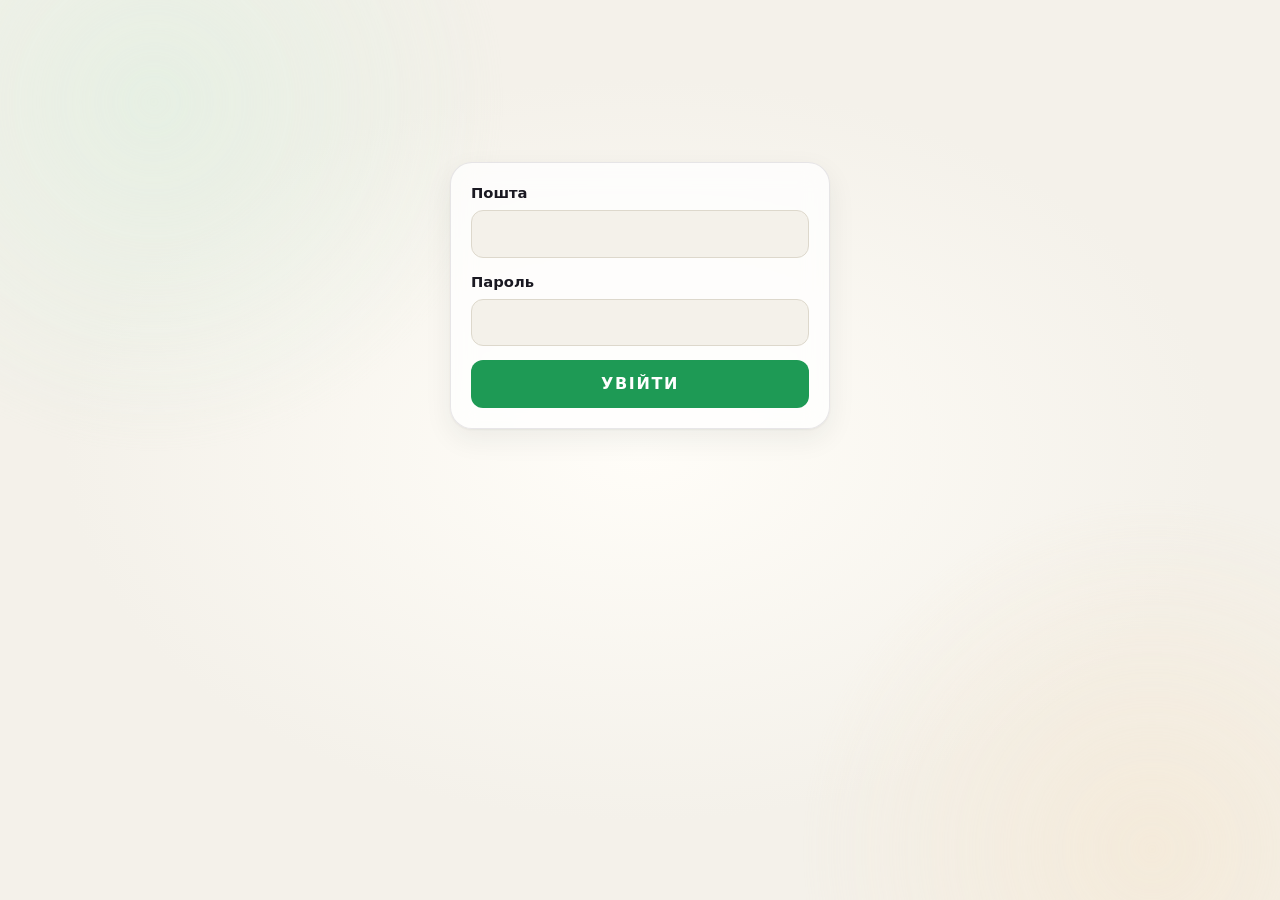
==== index.html @ 9c47c841 "Phone: tap equivalents of hover effects, scroll-in reveal for cards, star parallax on scroll, solid " ====
<!doctype html>
<html lang="uk">
<head>
<meta charset="utf-8">
<meta name="viewport" content="width=device-width, initial-scale=1, maximum-scale=1, user-scalable=no, viewport-fit=cover">
<title>dydossa life</title>
<meta name="theme-color" content="#3E7B58">
<meta name="apple-mobile-web-app-capable" content="yes">
<meta name="mobile-web-app-capable" content="yes">
<meta name="apple-mobile-web-app-title" content="dydossa life">
<meta name="apple-mobile-web-app-status-bar-style" content="black-translucent">
<link rel="manifest" href="manifest.webmanifest">
<link rel="apple-touch-icon" href="icons/apple-touch-icon.png">
<link rel="icon" type="image/png" href="icons/icon-192.png">
<link rel="preconnect" href="https://fonts.googleapis.com">
<link rel="preconnect" href="https://fonts.gstatic.com" crossorigin>
<link rel="preconnect" href="https://rheqsojhzktzkxilukhv.supabase.co" crossorigin>
<link rel="stylesheet" href="https://fonts.googleapis.com/css2?family=Bricolage+Grotesque:opsz,wght@12..96,500;12..96,700&family=Figtree:wght@400;500;600&display=swap">
<link rel="stylesheet" href="styles.css?v=53">
</head>
<body>
<div class="bg" id="bg" aria-hidden="true"><div class="bg-glow g1"></div><div class="bg-glow g2"></div><div class="bg-stars" id="bg-stars"></div><span class="shoot"></span></div>

<!-- Sign-in screen -->
<div class="wrap auth" id="auth" hidden>
  <div class="brand">
    <svg viewBox="0 0 32 32" fill="none" stroke="currentColor" stroke-width="2" stroke-linecap="round" stroke-linejoin="round" aria-hidden="true"><path d="M16 29V15"/><path d="M16 17c-7 0-11-4-11-11 7 0 11 4 11 11z"/><path d="M16 21c0-5 3-9 10-9 0 6-3 9-10 9z"/></svg>
    <h1>dydossa <span>life</span></h1>
  </div>
  <form class="auth-card" id="login-form">
    <div class="field">
      <label for="l-email">Пошта</label>
      <input type="email" id="l-email" autocomplete="username" inputmode="email" autocapitalize="off" required>
    </div>
    <div class="field">
      <label for="l-pass">Пароль</label>
      <input type="password" id="l-pass" autocomplete="current-password" required>
    </div>
    <p class="auth-err" id="login-err" role="alert" hidden></p>
    <button type="submit" class="primary" id="login-btn">Увійти</button>
  </form>
</div>

<!-- The app -->
<div class="wrap" id="app" hidden>
  <header class="top">
    <button type="button" class="brand" data-action="home" aria-label="На головну">
      <svg viewBox="0 0 32 32" fill="none" stroke="currentColor" stroke-width="2" stroke-linecap="round" stroke-linejoin="round" aria-hidden="true"><path d="M16 29V15"/><path d="M16 17c-7 0-11-4-11-11 7 0 11 4 11 11z"/><path d="M16 21c0-5 3-9 10-9 0 6-3 9-10 9z"/></svg>
      <h1>dydossa <span>life</span></h1>
    </button>
    <div class="top-actions">
      <button type="button" class="icon-btn" id="trash-btn" data-action="trash-open" aria-label="Корзина" aria-pressed="false">
        <svg viewBox="0 0 24 24" fill="none" stroke="currentColor" stroke-width="2" stroke-linecap="round" stroke-linejoin="round" aria-hidden="true"><path d="M4 7h16M10 11v6M14 11v6M6 7l1 13h10l1-13M9 7V4h6v3"/></svg>
        <span class="count" id="trash-count" hidden></span>
      </button>
      <button type="button" class="icon-btn" id="view-btn" data-action="home-view" hidden></button>
      <button type="button" class="icon-btn" id="theme-btn" aria-label="Перемкнути світлу і темну тему"></button>
    </div>
  </header>

  <!-- Home: a list of sections. Only "plants" exists so far. -->
  <section class="home" id="home">
    <div class="wheel-wrap" id="wheel"></div>
    <div class="hlist" id="hlist" hidden></div>
    <p class="wheel-name">dydossa life</p>
    <button type="button" class="home-edit" id="home-edit" data-action="home-edit" aria-pressed="false"></button>
  </section>

  <!-- Plants section -->
  <div class="section-screen" id="plants-screen" hidden>
    <header class="sec-hero" id="plants-hero">
      <span class="sec-hex" id="plants-hex" aria-hidden="true"></span>
      <div class="sec-text"><h2>Рослини</h2><p class="summary" id="summary"></p></div>
    </header>

    <div class="tabs" role="tablist" aria-label="Розділи">
      <button type="button" class="tab" role="tab" id="tab-plants" data-tab="plants" aria-selected="true">Рослини</button>
      <button type="button" class="tab" role="tab" id="tab-diary" data-tab="diary" aria-selected="false">Щоденник</button>
    </div>

    <main id="view"><div class="loading">Завантаження…</div></main>
  </div>

  <!-- Dreams section -->
  <div class="section-screen" id="dreams-screen" hidden>
    <header class="sec-hero s-dreams" id="dreams-hero">
      <span class="sec-hex" id="dreams-hex" aria-hidden="true"></span>
      <div class="sec-text"><h2>Мрії</h2><p class="summary" id="dreams-summary"></p></div>
    </header>
    <main id="dreams-view"></main>
  </div>
</div>

<div class="overlay" id="overlay" hidden>
  <div class="sheet" role="dialog" aria-modal="true" aria-labelledby="sheet-title">
    <div class="sheet-head">
      <span class="sheet-icon" id="sheet-icon" aria-hidden="true"></span>
      <h2 id="sheet-title"></h2>
      <button type="button" class="ico" data-action="close" aria-label="Закрити"><svg viewBox="0 0 24 24" fill="none" stroke="currentColor" stroke-width="2" stroke-linecap="round" aria-hidden="true"><path d="M6 6l12 12M18 6L6 18"/></svg></button>
    </div>

    <form id="water-form" hidden>
      <div class="field">
        <label for="w-date">Дата поливу</label>
        <input type="date" id="w-date" required>
        <div class="day-chips" id="w-days">
          <button type="button" class="chip" data-action="w-day" data-d="0">Сьогодні</button>
          <button type="button" class="chip" data-action="w-day" data-d="1">Вчора</button>
          <button type="button" class="chip" data-action="w-day" data-d="2">2 дні тому</button>
        </div>
      </div>
      <div class="field">
        <span class="lbl">Фото</span>
        <div class="photo-pick">
          <button type="button" class="secondary desk-only" data-action="pick-lib"><svg viewBox="0 0 24 24" fill="none" stroke="currentColor" stroke-width="2" stroke-linecap="round" stroke-linejoin="round" aria-hidden="true"><path d="M20.5 11.5l-8.2 8.2a5 5 0 0 1-7.1-7.1l8.5-8.5a3.3 3.3 0 0 1 4.7 4.7l-8.5 8.5a1.7 1.7 0 0 1-2.4-2.4l7.8-7.8"/></svg>Вибрати файл</button>
          <button type="button" class="secondary touch-only" data-action="pick-cam"><svg viewBox="0 0 24 24" fill="none" stroke="currentColor" stroke-width="2" stroke-linecap="round" stroke-linejoin="round" aria-hidden="true"><path d="M4 8h3l2-3h6l2 3h3v11H4z"/><circle cx="12" cy="13" r="3.5"/></svg>Зробити фото</button>
          <button type="button" class="secondary touch-only" data-action="pick-lib"><svg viewBox="0 0 24 24" fill="none" stroke="currentColor" stroke-width="2" stroke-linecap="round" stroke-linejoin="round" aria-hidden="true"><rect x="3" y="4" width="18" height="16" rx="2"/><circle cx="9" cy="10" r="1.8"/><path d="M21 16l-5-5-8 9"/></svg>З галереї</button>
          <input type="file" id="w-cam" accept="image/*" capture="environment" hidden>
          <input type="file" id="w-lib" accept="image/*" hidden>
        </div>
        <img class="preview" id="w-preview" alt="Попередній перегляд фото" hidden>
        <button type="button" class="link-btn" id="w-clear" data-action="photo-clear" style="align-self:flex-start" hidden>Прибрати фото</button>
      </div>
      <div class="actions">
        <button type="submit" class="primary" id="w-submit">Записати полив</button>
      </div>
    </form>

    <form id="plant-form" hidden>
      <div class="field">
        <label for="p-name">Назва</label>
        <input type="text" id="p-name" maxlength="60" required autocomplete="off">
      </div>
      <div class="field">
        <label for="p-interval">Поливати раз на скільки днів</label>
        <div class="stepper">
          <button type="button" class="step-btn" data-action="int-step" data-d="-1" aria-label="Менше">−</button>
          <input type="number" id="p-interval" min="1" max="365" inputmode="numeric" required>
          <button type="button" class="step-btn" data-action="int-step" data-d="1" aria-label="Більше">+</button>
        </div>
      </div>
      <div class="actions">
        <button type="submit" class="primary" id="p-submit">Зберегти</button>
        <button type="button" class="danger" id="p-delete" data-action="delete-plant" hidden>Видалити рослину</button>
      </div>
    </form>

    <div id="gallery" hidden></div>

    <form id="dream-form" hidden>
      <div class="field">
        <label for="d-title">Назва мрії</label>
        <input type="text" id="d-title" maxlength="80" required autocomplete="off" placeholder="Наприклад: поїхати в Японію">
      </div>
      <div class="field">
        <span class="lbl">Фото</span>
        <div class="photo-pick">
          <button type="button" class="secondary desk-only" data-action="d-pick-lib"><svg viewBox="0 0 24 24" fill="none" stroke="currentColor" stroke-width="2" stroke-linecap="round" stroke-linejoin="round" aria-hidden="true"><path d="M20.5 11.5l-8.2 8.2a5 5 0 0 1-7.1-7.1l8.5-8.5a3.3 3.3 0 0 1 4.7 4.7l-8.5 8.5a1.7 1.7 0 0 1-2.4-2.4l7.8-7.8"/></svg>Вибрати файл</button>
          <button type="button" class="secondary touch-only" data-action="d-pick-cam"><svg viewBox="0 0 24 24" fill="none" stroke="currentColor" stroke-width="2" stroke-linecap="round" stroke-linejoin="round" aria-hidden="true"><path d="M4 8h3l2-3h6l2 3h3v11H4z"/><circle cx="12" cy="13" r="3.5"/></svg>Зробити фото</button>
          <button type="button" class="secondary touch-only" data-action="d-pick-lib"><svg viewBox="0 0 24 24" fill="none" stroke="currentColor" stroke-width="2" stroke-linecap="round" stroke-linejoin="round" aria-hidden="true"><rect x="3" y="4" width="18" height="16" rx="2"/><circle cx="9" cy="10" r="1.8"/><path d="M21 16l-5-5-8 9"/></svg>З галереї</button>
          <input type="file" id="d-cam" accept="image/*" capture="environment" hidden>
          <input type="file" id="d-lib" accept="image/*" hidden>
        </div>
        <img class="preview" id="d-preview" alt="Попередній перегляд фото" hidden>
        <button type="button" class="link-btn" id="d-clear" data-action="d-photo-clear" style="align-self:flex-start" hidden>Прибрати фото</button>
      </div>
      <div class="field">
        <label for="d-why">Чому я цього хочу <span class="opt">(необов’язково)</span></label>
        <textarea id="d-why" maxlength="2000" rows="3" placeholder="Що це змінить, як я себе відчуватиму"></textarea>
      </div>
      <div class="actions">
        <button type="submit" class="primary" id="d-submit">Зберегти</button>
      </div>
    </form>

    <div id="step-sheet" hidden></div>

    <input type="file" id="m-files" multiple hidden>
  </div>
</div>

<div class="toast" id="toast" role="status" aria-live="polite" hidden></div>

<script src="vendor/supabase.js"></script>
<script src="config.js"></script>
<script src="app.js?v=53"></script>
</body>
</html>
---- styles.css ----
/* page resets (the prototype got these from its host) */
html { color-scheme: light; }
:root { padding-top: env(safe-area-inset-top, 0px); padding-bottom: env(safe-area-inset-bottom, 0px); }
body { margin: 0; }
img { max-width: 100%; }
[hidden] { display: none !important; }
/* Layout: one narrow column, phone first. Header with wordmark and theme toggle,
   a summary line, two tabs (plants, diary). Plants: cards in an auto-fit grid, tap a
   card to open its photo gallery. Diary: statistics (plant chips, period, timeline chart,
   table) above the list of entries. */
:root {
  --bg: #EDF2EE;
  --surface: #F9FBF9;
  --surface-2: #E1EAE3;
  --ink: #1E2B24;
  --muted: #566759;
  --line: #D0DCD3;
  --axis: #B5C5BA;
  --accent: #3E7B58;
  --accent-ink: #FFFFFF;
  --accent-soft: #D3E7DA;
  --accent-strong: #2B5E42;
  --warn: #9A430F;
  --warn-soft: #F6E0D1;
  --shadow: 0 1px 2px rgba(30, 43, 36, .06), 0 10px 28px rgba(30, 43, 36, .07);
  --overlay: rgba(24, 36, 29, .45);
  /* categorical series colors for plants, fixed order */
  --s1: #2a78d6; --s2: #eb6834; --s3: #1baf7a; --s4: #eda100;
  --s5: #e87ba4; --s6: #008300; --s7: #6250d6; --s8: #e34948;
  --font-display: 'Bricolage Grotesque', 'Segoe UI', system-ui, sans-serif;
  --font-body: 'Figtree', 'Segoe UI', system-ui, sans-serif;
}
@media (prefers-color-scheme: dark) {
  :root:not([data-theme="light"]) {
    --bg: #101713;
    --surface: #18221C;
    --surface-2: #213028;
    --ink: #E4EDE7;
    --muted: #9CB0A3;
    --line: #2B3B31;
    --axis: #3C5043;
    --accent: #7DC79B;
    --accent-ink: #0E1A13;
    --accent-soft: #223A2C;
    --accent-strong: #A0E0B8;
    --warn: #F2A97C;
    --warn-soft: #3B2718;
    --shadow: 0 1px 2px rgba(0, 0, 0, .3), 0 10px 28px rgba(0, 0, 0, .35);
    --overlay: rgba(0, 0, 0, .6);
    --s1: #3987e5; --s2: #d95926; --s3: #199e70; --s4: #c98500;
    --s5: #d55181; --s6: #008300; --s7: #9085e9; --s8: #e66767;
    color-scheme: dark;
  }
}
:root[data-theme="dark"] {
  --bg: #101713;
  --surface: #18221C;
  --surface-2: #213028;
  --ink: #E4EDE7;
  --muted: #9CB0A3;
  --line: #2B3B31;
  --axis: #3C5043;
  --accent: #7DC79B;
  --accent-ink: #0E1A13;
  --accent-soft: #223A2C;
  --accent-strong: #A0E0B8;
  --warn: #F2A97C;
  --warn-soft: #3B2718;
  --shadow: 0 1px 2px rgba(0, 0, 0, .3), 0 10px 28px rgba(0, 0, 0, .35);
  --overlay: rgba(0, 0, 0, .6);
  --s1: #3987e5; --s2: #d95926; --s3: #199e70; --s4: #c98500;
  --s5: #d55181; --s6: #008300; --s7: #9085e9; --s8: #e66767;
  color-scheme: dark;
}

* { box-sizing: border-box; }
body {
  background: var(--bg);
  color: var(--ink);
  font-family: var(--font-body);
  font-size: 16px;
  line-height: 1.45;
  padding-block: 20px 40px;
  padding-left: max(16px, env(safe-area-inset-left, 0px));
  padding-right: max(16px, env(safe-area-inset-right, 0px));
}
.wrap { max-width: 720px; margin: 0 auto; display: flex; flex-direction: column; gap: 22px; }
button, input, textarea { font: inherit; color: inherit; }
button { cursor: pointer; }
:focus-visible { outline: 3px solid var(--accent); outline-offset: 2px; }

/* header */
.top { display: flex; align-items: center; justify-content: space-between; gap: 12px; }
.brand { display: flex; align-items: center; gap: 10px; min-width: 0; }
.brand svg { width: 30px; height: 30px; color: var(--accent); flex: none; }
.brand h1 {
  font-family: var(--font-display);
  font-weight: 700;
  font-size: 1.7rem;
  letter-spacing: -0.02em;
  margin: 0;
  line-height: 1;
}
.brand h1 span { color: var(--accent); }
.icon-btn {
  width: 44px; height: 44px; border-radius: 50%;
  border: 1px solid var(--line); background: var(--surface);
  display: grid; place-items: center; flex: none;
}
.icon-btn svg { width: 20px; height: 20px; }
.icon-btn { position: relative; }
.icon-btn[aria-pressed="true"] { background: var(--surface-2); border-color: var(--muted); }
.top-actions { display: flex; gap: 8px; flex: none; }
.count { position: absolute; top: -4px; right: -4px; min-width: 20px; height: 20px; padding: 0 5px; border-radius: 999px; background: var(--warn); color: var(--surface); font-size: .75rem; font-weight: 700; display: grid; place-items: center; }

.summary { margin: 0; color: var(--muted); }
.summary strong { color: var(--ink); font-weight: 600; }
.summary .alert { color: var(--warn); font-weight: 600; }

/* tabs and segmented controls */
.tabs, .seg { display: flex; gap: 4px; padding: 4px; background: var(--surface-2); border-radius: 14px; align-self: flex-start; max-width: 100%; }
.tab, .seg-btn { border: 0; background: transparent; padding: 9px 18px; border-radius: 10px; color: var(--muted); font-weight: 500; min-height: 40px; }
.seg-btn { padding: 8px 12px; }
.tab[aria-selected="true"], .seg-btn[aria-pressed="true"] { background: var(--surface); color: var(--ink); box-shadow: 0 1px 3px rgba(0,0,0,.12); }

.section-head { display: flex; align-items: baseline; justify-content: space-between; gap: 12px; flex-wrap: wrap; }
.section-head h2 { font-family: var(--font-display); font-size: 1.25rem; margin: 0; font-weight: 700; letter-spacing: -0.01em; }
.stack { display: flex; flex-direction: column; gap: 14px; }

/* plant cards */
.grid { display: grid; grid-template-columns: repeat(auto-fit, minmax(min(100%, 280px), 1fr)); gap: 16px; }
.plant { background: var(--surface); border: 1px solid var(--line); border-radius: 18px; box-shadow: var(--shadow); overflow: hidden; display: flex; flex-direction: column; min-width: 0; }
.thumb { position: relative; display: grid; place-items: center; width: 100%; padding: 0; border: 0; aspect-ratio: 4 / 3; background: var(--accent-soft); color: var(--accent); overflow: hidden; }
/* The photo fills the box by absolute positioning: percentage heights inside a grid item are unreliable in iOS Safari. */
.thumb img { position: absolute; inset: 0; width: 100%; height: 100%; object-fit: cover; display: block; }
.thumb svg { width: 56px; height: 56px; }
.badge { position: absolute; right: 10px; bottom: 10px; background: var(--surface); color: var(--ink); border-radius: 999px; padding: 3px 10px; font-size: .82rem; font-weight: 600; box-shadow: 0 1px 3px rgba(0,0,0,.2); }
.plant-body { padding: 16px; display: flex; flex-direction: column; gap: 12px; min-width: 0; }
.plant-title { display: flex; align-items: flex-start; justify-content: space-between; gap: 8px; }
.plant-title h3 { font-family: var(--font-display); font-size: 1.3rem; margin: 0; letter-spacing: -0.01em; overflow-wrap: anywhere; }
.title-btn { border: 0; background: transparent; padding: 0; text-align: left; font: inherit; color: inherit; letter-spacing: inherit; }
.link-btn { border: 0; background: transparent; color: var(--muted); text-decoration: underline; text-underline-offset: 3px; padding: 6px 2px; min-height: 36px; flex: none; }
.meta { margin: 0; color: var(--muted); font-size: .92rem; }
.pill { display: inline-flex; align-self: flex-start; padding: 4px 12px; border-radius: 999px; font-weight: 600; font-size: .9rem; background: var(--accent-soft); color: var(--accent-strong); }
.pill.warn { background: var(--warn-soft); color: var(--warn); }
.bar { height: 8px; border-radius: 999px; background: var(--surface-2); overflow: hidden; }
.bar i { display: block; height: 100%; border-radius: inherit; background: var(--accent); }
.bar.warn i { background: var(--warn); }
.primary { border: 0; background: var(--accent); color: var(--accent-ink); font-weight: 600; border-radius: 12px; padding: 12px 18px; min-height: 48px; display: inline-flex; align-items: center; justify-content: center; gap: 8px; }
.primary svg { width: 20px; height: 20px; }
.secondary { border: 1px solid var(--line); background: var(--surface); border-radius: 12px; padding: 10px 16px; min-height: 44px; font-weight: 500; }
.secondary:disabled { opacity: .45; cursor: default; }
.danger { border: 1px solid var(--warn); background: transparent; color: var(--warn); border-radius: 12px; padding: 10px 16px; min-height: 44px; font-weight: 500; }

.add-card { border: 2px dashed var(--line); background: transparent; border-radius: 18px; min-height: 96px; color: var(--muted); font-weight: 500; }

/* statistics */
.filters { display: flex; flex-wrap: wrap; gap: 10px 14px; align-items: center; }
.chips { display: flex; flex-wrap: wrap; gap: 8px; }
.chip { display: inline-flex; align-items: center; gap: 8px; padding: 8px 14px; min-height: 40px; border-radius: 999px; border: 1px solid var(--line); background: var(--surface); color: var(--muted); font-weight: 500; }
.chip[aria-pressed="true"] { background: var(--surface-2); border-color: var(--muted); color: var(--ink); }
.swatch { display: inline-block; width: 10px; height: 10px; border-radius: 50%; flex: none; }
.chip[aria-pressed="false"] .swatch { background: transparent !important; border: 2px solid; }
.chart-card { background: var(--surface); border: 1px solid var(--line); border-radius: 18px; padding: 14px 14px 8px; }
.chart-cap { margin: 0 0 8px; color: var(--muted); font-size: .88rem; }
.chart { position: relative; min-width: 0; }
.chart svg { display: block; max-width: 100%; }
.chart svg text { font-family: var(--font-body); }
.chart .grid-l { stroke: var(--line); stroke-width: 1; }
.chart .axis-l { stroke: var(--axis); stroke-width: 1; }
.chart .tick { fill: var(--muted); font-size: 12px; }
.chart .lane-lbl { fill: var(--ink); font-size: 13px; font-weight: 600; }
.chart .gap-lbl { fill: var(--muted); font-size: 12px; }
.chart .none-lbl { fill: var(--muted); font-size: 12px; }
.chart .dot { stroke: var(--surface); stroke-width: 2; }
.chart .pt { outline: none; cursor: default; }
.chart .pt:focus-visible .hit { stroke: var(--accent); stroke-width: 2; }
.tip { position: absolute; pointer-events: none; background: var(--ink); color: var(--bg); padding: 8px 11px; border-radius: 10px; font-size: .85rem; line-height: 1.35; white-space: nowrap; transform: translate(-50%, calc(-100% - 12px)); z-index: 5; box-shadow: var(--shadow); }
.tip strong { display: block; font-weight: 600; font-size: .95rem; }
.tip .key { display: inline-block; width: 14px; height: 3px; border-radius: 2px; margin-right: 6px; vertical-align: middle; }
.tip .sub { opacity: .85; }
.tbl-wrap { overflow-x: auto; background: var(--surface); border: 1px solid var(--line); border-radius: 16px; }
table.stats { width: 100%; border-collapse: collapse; font-size: .92rem; }
table.stats th { text-align: left; color: var(--muted); font-weight: 500; padding: 10px 14px; border-bottom: 1px solid var(--line); white-space: nowrap; }
table.stats td { padding: 10px 14px; border-bottom: 1px solid var(--line); }
table.stats tr:last-child td { border-bottom: 0; }
table.stats td.num { font-variant-numeric: tabular-nums; white-space: nowrap; }
table.stats td .swatch { margin-right: 8px; }

/* diary list */
.log-list { list-style: none; margin: 0; padding: 0; display: flex; flex-direction: column; gap: 12px; }
.log { display: grid; grid-template-columns: 72px minmax(0, 1fr); gap: 14px; background: var(--surface); border: 1px solid var(--line); border-radius: 16px; padding: 12px; align-items: center; }
.log .lthumb { width: 72px; height: 72px; border-radius: 12px; background: var(--accent-soft); color: var(--accent); display: grid; place-items: center; overflow: hidden; }
.log .lthumb img { width: 100%; height: 100%; object-fit: cover; display: block; }
.log .lthumb svg { width: 28px; height: 28px; }
.log h3 { margin: 0; font-size: 1rem; font-weight: 600; overflow-wrap: anywhere; }
.log .when { color: var(--muted); font-size: .9rem; margin: 0; }
.log .row { display: flex; justify-content: space-between; align-items: center; gap: 8px; }

.trash-item { display: flex; justify-content: space-between; align-items: center; gap: 10px 14px; flex-wrap: wrap; background: var(--surface); border: 1px solid var(--line); border-radius: 16px; padding: 12px 14px; }
.trash-item strong { overflow-wrap: anywhere; }
.trash-thumb { width: 64px; height: 64px; border-radius: 12px; overflow: hidden; border: 0; padding: 0; background: var(--accent-soft); color: var(--accent); display: grid; place-items: center; flex: none; }
.trash-thumb img { width: 100%; height: 100%; object-fit: cover; display: block; }
.trash-thumb svg { width: 28px; height: 28px; }
.trash-text { flex: 1 1 160px; min-width: 0; }
.trash-actions { display: flex; gap: 8px; align-items: center; flex-wrap: wrap; }
.empty { border: 1px dashed var(--line); border-radius: 16px; padding: 24px 18px; color: var(--muted); text-align: center; }
.foot { color: var(--muted); font-size: .85rem; margin: 0; }

/* sheet */
.overlay { position: fixed; inset: 0; background: var(--overlay); display: flex; align-items: flex-end; justify-content: center; z-index: 20; }
.sheet { width: 100%; max-width: 520px; max-height: 92%; overflow-y: auto; background: var(--surface); border-radius: 22px 22px 0 0; padding: 18px max(16px, env(safe-area-inset-left, 0px)) calc(22px + env(safe-area-inset-bottom, 0px)); border: 1px solid var(--line); box-shadow: var(--shadow); }
@media (min-width: 640px) { .overlay { align-items: center; } .sheet { border-radius: 22px; } }
.sheet-head { display: flex; align-items: center; justify-content: space-between; gap: 12px; margin-bottom: 14px; }
.sheet-head h2 { font-family: var(--font-display); font-size: 1.3rem; margin: 0; overflow-wrap: anywhere; }
form { display: flex; flex-direction: column; gap: 14px; }
.field { display: flex; flex-direction: column; gap: 6px; }
.field label, .field .lbl { font-weight: 600; font-size: .92rem; }
.field input[type="text"], .field input[type="number"], .field input[type="date"] {
  border: 1px solid var(--line); background: var(--bg); border-radius: 12px; padding: 11px 12px; min-height: 46px; width: 100%;
}
.photo-pick { display: flex; gap: 10px; flex-wrap: wrap; }
.photo-pick .secondary { flex: 1 1 150px; display: inline-flex; align-items: center; justify-content: center; gap: 8px; }
.photo-pick .secondary svg { width: 20px; height: 20px; flex: none; }
/* Phone/tablet (touch) gets "take a photo" + "from gallery"; a computer gets one "choose a file" button. */
.photo-pick .desk-only { display: none; }
@media (hover: hover) and (pointer: fine) {
  .photo-pick .touch-only { display: none; }
  .photo-pick .desk-only { display: inline-flex; }
}
.preview { width: 100%; max-height: 220px; object-fit: cover; border-radius: 12px; }
.actions { display: flex; gap: 10px; flex-wrap: wrap; }
.actions .primary { flex: 1 1 140px; }

/* gallery */
.sheet.wide { max-width: 720px; }
.gal-grid { display: grid; grid-template-columns: repeat(2, minmax(0, 1fr)); gap: 6px; }
@media (min-width: 520px) { .gal-grid { grid-template-columns: repeat(3, minmax(0, 1fr)); } }
.gal-item { position: relative; border: 0; padding: 0; border-radius: 12px; overflow: hidden; aspect-ratio: 1; background: var(--accent-soft); display: block; min-width: 0; }
.gal-item img { position: absolute; inset: 0; width: 100%; height: 100%; object-fit: cover; display: block; }
.gal-date { position: absolute; left: 0; right: 0; bottom: 0; padding: 26px 10px 8px; background: linear-gradient(to top, rgba(0, 0, 0, .65), rgba(0, 0, 0, 0)); color: #fff; font-size: .85rem; font-weight: 600; text-align: left; text-shadow: 0 1px 2px rgba(0, 0, 0, .4); }
.gal-frame { position: relative; border-radius: 14px; overflow: hidden; background: var(--surface-2); }
.gal-big { width: 100%; max-height: 66vh; object-fit: contain; display: block; }
.gal-frame .gal-date { padding: 36px 14px 12px; font-size: 1rem; }
.gal-nav { display: flex; gap: 10px; align-items: center; justify-content: space-between; flex-wrap: wrap; margin-top: 12px; }
.gal-count { color: var(--muted); font-size: .92rem; }

.toast { position: fixed; left: 50%; transform: translateX(-50%); bottom: calc(18px + env(safe-area-inset-bottom, 0px)); background: var(--ink); color: var(--bg); padding: 11px 18px; border-radius: 999px; z-index: 30; max-width: calc(100% - 32px); text-align: center; font-weight: 500; }

@media (prefers-reduced-motion: no-preference) {
  .bar i { transition: width .4s ease; }
  .primary, .secondary, .tab, .seg-btn, .chip, .icon-btn { transition: background-color .15s ease, transform .1s ease; }
  .primary:active { transform: scale(.98); }
}

/* sign-in and extra controls */
.field input[type="email"], .field input[type="password"] {
  border: 1px solid var(--line); background: var(--bg); border-radius: 12px; padding: 11px 12px; min-height: 46px; width: 100%;
}
.auth { max-width: 380px; margin: 10vh auto 0; display: flex; flex-direction: column; gap: 22px; }
.auth-card { background: var(--surface); border: 1px solid var(--line); border-radius: 18px; box-shadow: var(--shadow); padding: 20px; }
.auth-err { margin: 0; color: var(--warn); font-weight: 500; }
.loading { color: var(--muted); text-align: center; padding: 40px 0; }
.primary:disabled { opacity: .6; cursor: default; }

/* Home: neutral greys. The green accent belongs to the plants section only. */
body.on-home { --bg: #F1F1EF; --surface: #FFFFFF; --surface-2: #E7E7E4; --ink: #1F1F1E; --muted: #6A6A66; --line: #D9D9D5; --accent: #2E2E2C; --accent-soft: #E7E7E4; --accent-strong: #1F1F1E; }
@media (prefers-color-scheme: dark) {
  :root:not([data-theme="light"]) body.on-home { --bg: #131313; --surface: #1C1C1B; --surface-2: #272726; --ink: #EDEDEB; --muted: #A3A39F; --line: #2F2F2D; --accent: #EDEDEB; --accent-soft: #272726; --accent-strong: #FFFFFF; }
}
:root[data-theme="dark"] body.on-home { --bg: #131313; --surface: #1C1C1B; --surface-2: #272726; --ink: #EDEDEB; --muted: #A3A39F; --line: #2F2F2D; --accent: #EDEDEB; --accent-soft: #272726; --accent-strong: #FFFFFF; }
.section-screen { display: flex; flex-direction: column; gap: 22px; }
.home { display: flex; flex-direction: column; gap: 20px; }
.tiles { list-style: none; margin: 0; padding: 0; display: grid; gap: 16px; grid-template-columns: repeat(auto-fit, minmax(300px, 1fr)); }
.tile { width: 100%; display: flex; align-items: center; gap: 18px; text-align: left; padding: 26px 22px; min-height: 140px; border-radius: 20px; border: 1px solid var(--line); background: var(--surface); color: var(--ink); box-shadow: var(--shadow); font: inherit; cursor: pointer; }
.tile:hover:not(:disabled) { background: var(--surface-2); }
.tile:disabled { cursor: default; box-shadow: none; opacity: .55; }
.tile-icon { width: 64px; height: 64px; border-radius: 18px; background: var(--surface-2); color: var(--ink); display: grid; place-items: center; flex: none; }
.tile-icon svg { width: 34px; height: 34px; }
.tile-text { display: flex; flex-direction: column; gap: 4px; min-width: 0; flex: 1; }
.tile-text strong { font-family: var(--font-display); font-size: 1.45rem; font-weight: 600; }
.tile-sub { color: var(--muted); font-size: 1rem; }
.tile-sub.warn { color: var(--warn); font-weight: 600; }
.tile-go { width: 24px; height: 24px; color: var(--muted); flex: none; }

/* Dreams: its own soft violet accent, the same layout as plants */
body.on-dreams { --bg: #F1EFF6; --surface: #FBFAFD; --surface-2: #E8E4F1; --ink: #24202E; --muted: #625B73; --line: #D9D3E7; --axis: #BDB4D0; --accent: #6A4FB3; --accent-ink: #FFFFFF; --accent-soft: #E6E0F5; --accent-strong: #4E3891; }
@media (prefers-color-scheme: dark) {
  :root:not([data-theme="light"]) body.on-dreams { --bg: #121018; --surface: #1B1824; --surface-2: #26222F; --ink: #EAE6F2; --muted: #A9A1BA; --line: #2F2A3B; --axis: #453E55; --accent: #B7A2F0; --accent-ink: #17121F; --accent-soft: #2E2640; --accent-strong: #D3C6F7; }
}
:root[data-theme="dark"] body.on-dreams { --bg: #121018; --surface: #1B1824; --surface-2: #26222F; --ink: #EAE6F2; --muted: #A9A1BA; --line: #2F2A3B; --axis: #453E55; --accent: #B7A2F0; --accent-ink: #17121F; --accent-soft: #2E2640; --accent-strong: #D3C6F7; }

.dream-title { font-family: var(--font-display); font-size: 1.3rem; margin: 0; letter-spacing: -0.01em; overflow-wrap: anywhere; }
.pill svg { width: 16px; height: 16px; margin-right: 6px; flex: none; }
.pill.quiet { background: var(--surface-2); color: var(--muted); }
.pill.done { background: var(--accent); color: var(--accent-ink); align-items: center; }
.dream-progress { display: flex; flex-direction: column; gap: 6px; }
.dream.is-done { opacity: .55; transition: opacity .15s; }
.dream.is-done:hover, .dream.is-done:focus-within { opacity: .9; }

.dream-cover { position: relative; aspect-ratio: 4 / 3; border-radius: 16px; overflow: hidden; background: var(--surface-2); }
.dream-cover img { position: absolute; inset: 0; width: 100%; height: 100%; object-fit: cover; display: block; }
.dream-done { display: flex; align-items: center; gap: 10px; margin: 0; padding: 12px 14px; border-radius: 14px; background: var(--accent-soft); color: var(--accent-strong); font-weight: 600; }
.dream-done svg { width: 22px; height: 22px; flex: none; }
.dream-why { background: var(--bg); border: 1px solid var(--line); border-radius: 14px; padding: 12px 14px; }
.dream-why p { margin: 6px 0 0; white-space: pre-wrap; overflow-wrap: anywhere; }
.lbl { font-weight: 600; font-size: .92rem; }
.dream-steps { display: flex; flex-direction: column; gap: 10px; }
.steps { list-style: none; margin: 0; padding: 0; display: flex; flex-direction: column; gap: 4px; }
.step { display: flex; flex-direction: column; gap: 4px; padding: 4px 0; }
.step-row { display: flex; align-items: center; gap: 10px; }
.step-t { flex: 1; min-width: 0; overflow-wrap: anywhere; text-align: left; border: 0; background: transparent; padding: 6px 0; color: inherit; font: inherit; }
span.step-t { padding: 0; }
.step.is-done .step-t { color: var(--muted); text-decoration: line-through; }
.check { width: 28px; height: 28px; flex: none; border-radius: 8px; border: 2px solid var(--line); background: var(--surface); display: grid; place-items: center; padding: 0; color: transparent; }
.check svg { width: 18px; height: 18px; }
.check[aria-checked="true"] { background: var(--accent); border-color: var(--accent); color: var(--accent-ink); }
form.step-add { flex-direction: row; gap: 8px; }
.step-add input { flex: 1; min-width: 0; border: 1px solid var(--line); background: var(--bg); border-radius: 12px; padding: 10px 12px; min-height: 44px; }
.field textarea { border: 1px solid var(--line); background: var(--bg); border-radius: 12px; padding: 11px 12px; width: 100%; resize: vertical; font: inherit; color: inherit; }
.opt { font-weight: 400; color: var(--muted); }

/* dream detail: tabs for steps and materials */
.d-pane { display: flex; flex-direction: column; gap: 12px; min-height: 120px; }
.dream-done { flex-wrap: wrap; }
.dream-done label { font-weight: 600; }
.dream-done input[type="date"] { margin-left: auto; border: 1px solid var(--line); background: var(--surface); color: var(--ink); border-radius: 10px; padding: 6px 10px; min-height: 40px; }
.crumbs { display: flex; flex-wrap: wrap; align-items: center; gap: 4px 6px; color: var(--muted); font-size: .95rem; }
.crumb { border: 0; background: transparent; padding: 4px 2px; color: var(--accent-strong); font-weight: 600; text-decoration: underline; text-underline-offset: 3px; }
.crumb[aria-current="page"] { color: var(--ink); text-decoration: none; }
.m-tools { display: flex; gap: 8px; flex-wrap: wrap; }
.m-tools .secondary { display: inline-flex; align-items: center; gap: 6px; flex: 1 1 0; min-width: 0; padding: 10px 8px; justify-content: center; }
.m-tools svg { width: 18px; height: 18px; }
.m-list { list-style: none; margin: 0; padding: 0; display: flex; flex-direction: column; border: 1px solid var(--line); border-radius: 14px; overflow: hidden; background: var(--surface); }
.m-row { display: flex; align-items: center; gap: 12px; padding: 10px 12px; border-top: 1px solid var(--line); min-width: 0; }
.m-row:first-child { border-top: 0; }
.m-icon { width: 40px; height: 40px; border-radius: 10px; flex: none; display: grid; place-items: center; background: var(--surface-2); color: var(--muted); overflow: hidden; position: relative; }
.m-icon.folder { background: var(--accent-soft); color: var(--accent-strong); }
.m-icon svg { width: 22px; height: 22px; }
.m-icon img { position: absolute; inset: 0; width: 100%; height: 100%; object-fit: cover; }
.m-main { flex: 1; min-width: 0; display: flex; flex-direction: column; gap: 2px; text-align: left; border: 0; background: transparent; padding: 2px 0; color: inherit; text-decoration: none; }
.m-main strong { font-weight: 600; overflow-wrap: anywhere; }
.m-main .meta { font-size: .85rem; white-space: nowrap; overflow: hidden; text-overflow: ellipsis; }
form.m-main { flex-direction: row; }
.m-acts { display: flex; gap: 6px; flex: none; }
.m-acts .link-btn { font-size: .88rem; }
.note-form { gap: 12px; }
.note-form .back { display: inline-flex; align-items: center; gap: 4px; align-self: flex-start; text-decoration: none; color: var(--accent-strong); font-weight: 600; }
.note-form .back svg { width: 18px; height: 18px; }
.note-form input[type="text"] { border: 1px solid var(--line); background: var(--bg); border-radius: 12px; padding: 11px 12px; min-height: 46px; font-family: var(--font-display); font-size: 1.1rem; font-weight: 600; }
.note-form textarea { border: 1px solid var(--line); background: var(--bg); border-radius: 12px; padding: 12px; min-height: 240px; resize: vertical; line-height: 1.5; }
p.empty { margin: 0; }
@media (max-width: 420px) { .m-acts { flex-direction: column; gap: 0; align-items: flex-end; } }

/* a dream's own page */
.dpage { display: flex; flex-direction: column; gap: 18px; }
.dback { align-self: flex-start; display: inline-flex; align-items: center; gap: 6px; border: 1px solid var(--line); background: var(--surface); padding: 0 18px 0 12px; color: var(--accent-strong); font-weight: 600; font-size: 1.05rem; min-height: 48px; border-radius: 999px; box-shadow: var(--shadow); cursor: pointer; position: relative; z-index: 2; }
.dback svg { width: 24px; height: 24px; }
.dback:hover { background: var(--accent-soft); }
.dhero { position: relative; aspect-ratio: 4 / 3; border-radius: 24px; overflow: hidden; background: linear-gradient(140deg, var(--accent-soft), var(--accent)); box-shadow: var(--shadow); }
@media (min-width: 640px) { .dhero { aspect-ratio: 16 / 9; } }
.dhero img { position: absolute; inset: 0; width: 100%; height: 100%; object-fit: cover; display: block; }
.dhero::after { content: ""; position: absolute; inset: 0; background: linear-gradient(to top, rgba(10, 6, 20, .72) 0%, rgba(10, 6, 20, .25) 45%, rgba(10, 6, 20, 0) 70%); }
.dhero-star { position: absolute; inset: 0; display: grid; place-items: center; color: rgba(255, 255, 255, .55); }
.dhero-star svg { width: 96px; height: 96px; }
.dhero-text { position: absolute; left: 0; right: 0; bottom: 0; z-index: 1; padding: 20px 22px 22px; color: #fff; display: flex; flex-direction: column; align-items: flex-start; gap: 10px; }
.dhero-text h2 { margin: 0; font-family: var(--font-display); font-size: clamp(1.7rem, 6vw, 2.6rem); line-height: 1.08; letter-spacing: -0.02em; overflow-wrap: anywhere; text-shadow: 0 1px 12px rgba(0, 0, 0, .25); }
.dhero-badge { display: inline-flex; align-items: center; gap: 6px; padding: 5px 12px; border-radius: 999px; background: rgba(255, 255, 255, .2); backdrop-filter: blur(8px); -webkit-backdrop-filter: blur(8px); font-weight: 600; font-size: .88rem; }
.dhero-badge.done { background: #fff; color: var(--accent-strong); }
.dhero-badge svg { width: 16px; height: 16px; }
.dstats { display: grid; grid-template-columns: repeat(3, minmax(0, 1fr)); gap: 10px; }
.dstat { background: var(--surface); border: 1px solid var(--line); border-radius: 16px; padding: 12px 14px; display: flex; flex-direction: column; gap: 2px; min-width: 0; }
.dstat strong { font-family: var(--font-display); font-size: clamp(1.02rem, 4.4vw, 1.25rem); font-weight: 700; white-space: nowrap; overflow: hidden; text-overflow: ellipsis; }
.dstat span { color: var(--muted); font-size: .85rem; }
.dbar { height: 10px; margin-top: -6px; }
.dwhy { margin: 0; padding: 16px 18px 16px 20px; border-left: 4px solid var(--accent); background: var(--surface); border-radius: 4px 16px 16px 4px; }
.dwhy span { color: var(--muted); font-size: .85rem; font-weight: 600; text-transform: uppercase; letter-spacing: .04em; }
.dwhy p { margin: 6px 0 0; font-family: var(--font-display); font-size: 1.15rem; line-height: 1.4; white-space: pre-wrap; overflow-wrap: anywhere; }
.dmake { min-height: 56px; font-size: 1.05rem; border-radius: 16px; }
.dmake svg { width: 22px; height: 22px; }
.ddone { display: flex; align-items: center; gap: 14px; flex-wrap: wrap; padding: 16px 18px; border-radius: 18px; background: var(--accent); color: var(--accent-ink); }
.ddone > svg { width: 34px; height: 34px; flex: none; }
.ddone-text { display: flex; flex-direction: column; gap: 6px; flex: 1 1 180px; }
.ddone-text strong { font-family: var(--font-display); font-size: 1.2rem; }
.ddone-text label { font-size: .85rem; opacity: .85; }
.ddone-text input { align-self: flex-start; border: 0; border-radius: 10px; padding: 8px 10px; min-height: 40px; background: var(--surface); color: var(--ink); }
.ddone .link-btn { color: inherit; opacity: .85; }
.dcard { background: var(--surface); border: 1px solid var(--line); border-radius: 22px; padding: 14px; display: flex; flex-direction: column; gap: 16px; box-shadow: var(--shadow); }
.dcard .tabs { align-self: stretch; }
.dcard .tabs .tab { flex: 1; }
.dfoot { justify-content: space-between; }

/* separate Steps and Materials cards, simpler file handling */
.dsec-head { display: flex; align-items: center; justify-content: space-between; gap: 12px; }
.dsec-head h3 { margin: 0; font-family: var(--font-display); font-size: 1.3rem; letter-spacing: -0.01em; }
.dream-steps { display: flex; flex-direction: column; gap: 12px; }
.dropzone { position: relative; }
.drop-cover { display: none; position: absolute; inset: 0; border-radius: inherit; background: var(--accent-soft); border: 2px dashed var(--accent); color: var(--accent-strong); font-weight: 600; align-items: center; justify-content: center; text-align: center; z-index: 2; }
.dropzone.drag .drop-cover { display: flex; }
.add-btn { display: inline-flex; align-items: center; gap: 6px; border: 0; background: var(--accent); color: var(--accent-ink); font-weight: 600; border-radius: 999px; padding: 8px 16px 8px 12px; min-height: 40px; }
.add-btn svg { width: 18px; height: 18px; }
.add-btn[aria-expanded="true"] { background: var(--accent-strong); }
.add-menu { display: grid; gap: 8px; }
.add-menu button { display: flex; align-items: center; gap: 14px; text-align: left; padding: 12px 14px; border: 1px solid var(--line); border-radius: 14px; background: var(--bg); min-height: 60px; }
.add-menu .ai { width: 40px; height: 40px; border-radius: 12px; background: var(--accent-soft); color: var(--accent-strong); display: grid; place-items: center; flex: none; }
.add-menu .ai svg { width: 22px; height: 22px; }
.add-menu strong { display: block; }
.add-menu small { color: var(--muted); font-size: .85rem; }
.drop-empty { display: flex; flex-direction: column; align-items: center; gap: 6px; padding: 28px 16px; border: 2px dashed var(--line); border-radius: 16px; background: transparent; color: var(--muted); text-align: center; }
.drop-empty svg { width: 34px; height: 34px; color: var(--accent); }
.drop-empty strong { color: var(--ink); }
.drop-empty span { font-size: .9rem; }
.drop-hint { text-align: center; font-size: .85rem; }
.m-row { flex-direction: column; align-items: stretch; gap: 8px; }
.m-line { display: flex; align-items: center; gap: 12px; min-width: 0; }
.more { width: 40px; height: 40px; flex: none; border: 0; border-radius: 50%; background: transparent; color: var(--muted); display: grid; place-items: center; padding: 0; }
.more svg { width: 20px; height: 20px; }
.more:hover, .more[aria-expanded="true"] { background: var(--surface-2); color: var(--ink); }
.m-menu { display: flex; gap: 8px; flex-wrap: wrap; padding-left: 52px; }
.m-row.open { background: var(--bg); }

/* inside a folder: back button + folder name instead of a text path */
.fhead { display: flex; align-items: center; gap: 12px; min-width: 0; }
.fback { width: 44px; height: 44px; flex: none; border-radius: 50%; border: 1px solid var(--line); background: var(--surface); color: var(--ink); display: grid; place-items: center; padding: 0; }
.fback svg { width: 22px; height: 22px; }
.fback:hover { background: var(--surface-2); }
.fhead-icon { width: 44px; height: 44px; flex: none; border-radius: 14px; background: var(--accent-soft); color: var(--accent-strong); display: grid; place-items: center; }
.fhead-icon svg { width: 24px; height: 24px; }
.fhead-text { flex: 1; min-width: 0; display: flex; flex-direction: column; gap: 2px; }
.fhead-text h3 { margin: 0; font-family: var(--font-display); font-size: 1.2rem; line-height: 1.2; overflow-wrap: anywhere; display: -webkit-box; -webkit-line-clamp: 2; -webkit-box-orient: vertical; overflow: hidden; }
.fhead-text .meta { font-size: .82rem; white-space: nowrap; overflow: hidden; text-overflow: ellipsis; }
@media (max-width: 420px) { .fhead .fhead-icon { display: none; } .fhead .add-btn { padding: 8px 12px 8px 10px; } }

/* per-dream colour themes */
[data-dt], body.on-dreams[data-dt] { --accent: var(--t); --accent-soft: color-mix(in srgb, var(--t) 16%, var(--surface)); --accent-strong: color-mix(in srgb, var(--t) 80%, var(--ink)); --accent-ink: #FFFFFF; }
body.on-dreams[data-dt] { --bg: color-mix(in srgb, var(--t) 8%, #FFFFFF); --surface: color-mix(in srgb, var(--t) 3%, #FFFFFF); --surface-2: color-mix(in srgb, var(--t) 13%, #FFFFFF); --line: color-mix(in srgb, var(--t) 20%, #FFFFFF); }
[data-dt="violet"] { --t: #6A4FB3; }
[data-dt="rose"] { --t: #C2456B; }
[data-dt="ocean"] { --t: #2F6FB0; }
[data-dt="emerald"] { --t: #2E8B62; }
[data-dt="amber"] { --t: #B8710F; }
[data-dt="graphite"] { --t: #4B5563; }
@media (prefers-color-scheme: dark) {
  :root:not([data-theme="light"]) [data-dt="violet"] { --t: #B7A2F0; }
  :root:not([data-theme="light"]) [data-dt="rose"] { --t: #F0A0BA; }
  :root:not([data-theme="light"]) [data-dt="ocean"] { --t: #8DBCF0; }
  :root:not([data-theme="light"]) [data-dt="emerald"] { --t: #7DD0A8; }
  :root:not([data-theme="light"]) [data-dt="amber"] { --t: #F0C070; }
  :root:not([data-theme="light"]) [data-dt="graphite"] { --t: #B4BBC6; }
  :root:not([data-theme="light"]) [data-dt], :root:not([data-theme="light"]) body.on-dreams[data-dt] { --accent: var(--t); --accent-soft: color-mix(in srgb, var(--t) 16%, var(--surface)); --accent-strong: color-mix(in srgb, var(--t) 80%, var(--ink)); --accent-ink: #14110C; }
  :root:not([data-theme="light"]) body.on-dreams[data-dt] { --bg: color-mix(in srgb, var(--t) 9%, #0F0E13); --surface: color-mix(in srgb, var(--t) 7%, #17151C); --surface-2: color-mix(in srgb, var(--t) 14%, #1C1A22); --line: color-mix(in srgb, var(--t) 22%, #1C1A22); }
}
:root[data-theme="dark"] [data-dt="violet"] { --t: #B7A2F0; }
:root[data-theme="dark"] [data-dt="rose"] { --t: #F0A0BA; }
:root[data-theme="dark"] [data-dt="ocean"] { --t: #8DBCF0; }
:root[data-theme="dark"] [data-dt="emerald"] { --t: #7DD0A8; }
:root[data-theme="dark"] [data-dt="amber"] { --t: #F0C070; }
:root[data-theme="dark"] [data-dt="graphite"] { --t: #B4BBC6; }
:root[data-theme="dark"] [data-dt], :root[data-theme="dark"] body.on-dreams[data-dt] { --accent: var(--t); --accent-soft: color-mix(in srgb, var(--t) 16%, var(--surface)); --accent-strong: color-mix(in srgb, var(--t) 80%, var(--ink)); --accent-ink: #14110C; }
:root[data-theme="dark"] body.on-dreams[data-dt] { --bg: color-mix(in srgb, var(--t) 9%, #0F0E13); --surface: color-mix(in srgb, var(--t) 7%, #17151C); --surface-2: color-mix(in srgb, var(--t) 14%, #1C1A22); --line: color-mix(in srgb, var(--t) 22%, #1C1A22); }

.swatches, .palette { display: flex; gap: 12px; flex-wrap: wrap; }
.palette { padding: 12px 14px; background: var(--surface); border: 1px solid var(--line); border-radius: 18px; }
.sw { width: 40px; height: 40px; border-radius: 50%; border: 3px solid var(--surface); background: var(--c); box-shadow: 0 0 0 1px var(--line); padding: 0; cursor: pointer; }
.sw[aria-checked="true"] { box-shadow: 0 0 0 3px var(--c); }
.dpal { position: absolute; top: 12px; right: 12px; z-index: 2; width: 44px; height: 44px; border-radius: 50%; border: 0; background: rgba(255,255,255,.22); backdrop-filter: blur(8px); -webkit-backdrop-filter: blur(8px); color: #fff; display: grid; place-items: center; padding: 0; cursor: pointer; }
.dpal svg { width: 22px; height: 22px; }
.dprog { display: flex; align-items: center; gap: 16px; padding: 14px 16px; background: var(--surface); border: 1px solid var(--line); border-radius: 22px; box-shadow: var(--shadow); }
.ring { --p: 0; width: 72px; height: 72px; flex: none; border-radius: 50%; background: conic-gradient(var(--accent) calc(var(--p) * 1%), var(--surface-2) 0); display: grid; place-items: center; position: relative; }
.ring::before { content: ""; position: absolute; inset: 8px; border-radius: 50%; background: var(--surface); }
.ring span { position: relative; font-family: var(--font-display); font-weight: 700; font-size: 1.05rem; }
.dprog-text { flex: 1; min-width: 0; display: flex; flex-direction: column; gap: 2px; }
.dprog-text small { color: var(--muted); font-size: .85rem; }
.dprog-text strong { font-family: var(--font-display); font-size: 1.15rem; line-height: 1.25; overflow-wrap: anywhere; }
.dprog-go { width: 52px; height: 52px; flex: none; border-radius: 50%; border: 0; background: var(--accent); color: var(--accent-ink); display: grid; place-items: center; padding: 0; cursor: pointer; }
.dprog-go svg { width: 24px; height: 24px; }
.dcols { display: flex; flex-direction: column; gap: 18px; }


/* materials gallery */
.m-grid { list-style: none; margin: 0; padding: 0; display: grid; grid-template-columns: repeat(auto-fill, minmax(108px, 1fr)); gap: 12px; }
.m-tile { position: relative; min-width: 0; background: var(--bg); border: 1px solid var(--line); border-radius: 16px; overflow: hidden; display: flex; flex-direction: column; }
.m-open { display: flex; flex-direction: column; text-align: left; border: 0; background: transparent; padding: 0; color: inherit; text-decoration: none; min-width: 0; width: 100%; cursor: pointer; }
.m-pv { display: grid; place-items: center; aspect-ratio: 1; position: relative; overflow: hidden; background: var(--surface-2); color: var(--muted); }
.pv-img img { position: absolute; inset: 0; width: 100%; height: 100%; object-fit: cover; }
.pv-folder { background: var(--accent-soft); color: var(--accent-strong); }
.pv-folder svg { width: 46%; height: 46%; }
.pv-note { background: var(--surface); place-items: start; padding: 12px; color: var(--ink); }
.pv-note span { font-size: .8rem; line-height: 1.35; overflow: hidden; display: -webkit-box; -webkit-line-clamp: 6; -webkit-box-orient: vertical; overflow-wrap: anywhere; color: var(--muted); }
.pv-note::after { content: ""; position: absolute; left: 0; right: 0; bottom: 0; height: 32px; background: linear-gradient(to top, var(--surface), transparent); }
.pv-file svg { width: 40%; height: 40%; }
.pv-file b { position: absolute; left: 50%; top: 58%; transform: translateX(-50%); font-size: .72rem; letter-spacing: .04em; color: var(--accent-strong); }
.m-name { display: flex; flex-direction: column; gap: 1px; padding: 8px 10px 10px; min-width: 0; }
.m-name strong { font-weight: 600; font-size: .92rem; line-height: 1.25; overflow-wrap: anywhere; display: -webkit-box; -webkit-line-clamp: 2; -webkit-box-orient: vertical; overflow: hidden; }
.m-name .meta { font-size: .78rem; white-space: nowrap; overflow: hidden; text-overflow: ellipsis; }
.m-tile .more { position: absolute; top: 6px; right: 6px; width: 36px; height: 36px; background: rgba(255,255,255,.85); color: #333; box-shadow: 0 1px 4px rgba(0,0,0,.2); }
.m-tile .m-menu { position: absolute; inset: 0 0 auto 0; aspect-ratio: 1; padding: 10px; background: color-mix(in srgb, var(--bg) 92%, transparent); display: flex; flex-direction: column; justify-content: center; gap: 8px; z-index: 1; }
.m-tile .m-menu button { width: 100%; padding: 8px; font-size: .88rem; }
.m-tile .more { z-index: 2; }
.m-rename { display: flex; flex-direction: column; gap: 6px; padding: 8px 10px 10px; }
.m-rename input { min-width: 0; width: 100%; }

/* wide layout for the dreams section */
body.on-dreams .wrap { max-width: 1180px; }
body.on-dreams .grid { grid-template-columns: repeat(auto-fill, minmax(min(100%, 250px), 1fr)); gap: 18px; }
.dream .thumb { aspect-ratio: 16 / 10; }
.dhero { aspect-ratio: 16 / 10; }
@media (min-width: 640px) { .dhero { aspect-ratio: 16 / 10; } }
.dlayout, .dside, .dmain { display: flex; flex-direction: column; gap: 18px; min-width: 0; }
@media (min-width: 900px) {
  .dlayout { display: grid; grid-template-columns: 360px minmax(0, 1fr); gap: 24px; align-items: start; }
  .dside { position: sticky; top: 16px; }
  .dhero-text h2 { font-size: 1.7rem; }
}
.m-grid { grid-template-columns: repeat(auto-fill, minmax(150px, 1fr)); }
.dream-add { min-height: 140px; }

.ico { flex: none; min-width: 36px; height: 36px; border: 0; border-radius: 50%; background: transparent; color: var(--muted); display: grid; place-items: center; padding: 0; cursor: pointer; }
.ico svg { width: 18px; height: 18px; }
.ico:hover, .ico[aria-expanded="true"] { background: var(--surface-2); color: var(--ink); }
.ico.sure { width: auto; padding: 0 12px; border-radius: 999px; background: #FBE4E0; color: #A33A2B; font-size: .85rem; font-weight: 600; }
.check.sm { width: 22px; height: 22px; border-radius: 7px; }
.check.sm svg { width: 14px; height: 14px; }

.subs { list-style: none; margin: 0; padding: 0; display: flex; flex-direction: column; gap: 4px; }
.sub { display: flex; align-items: center; gap: 10px; font-size: .94rem; }
.sub.is-done .step-t { color: var(--muted); text-decoration: line-through; }
.step-edit input[type="text"], .step-edit textarea { width: 100%; border: 1px solid var(--line); background: var(--bg); border-radius: 12px; padding: 10px 12px; font: inherit; color: inherit; }
.step-edit textarea { resize: vertical; }

.grip { width: 18px; flex: none; color: var(--muted); opacity: .55; display: grid; place-items: center; cursor: grab; touch-action: none; align-self: stretch; margin-left: -4px; }
.grip svg { width: 16px; height: 16px; }
.grip.off { cursor: default; visibility: hidden; }
.grip:hover { opacity: 1; }
.step.dragging { position: relative; z-index: 3; background: var(--surface); box-shadow: var(--shadow); border-radius: 12px; opacity: .95; cursor: grabbing; }
.step-sub { display: flex; flex-direction: column; align-items: flex-start; gap: 2px; margin-left: 56px; border: 0; background: transparent; padding: 0 0 4px; color: var(--muted); font-size: .85rem; text-align: left; cursor: pointer; font: inherit; font-size: .85rem; }
.step-sub .n { overflow: hidden; display: -webkit-box; -webkit-line-clamp: 2; -webkit-box-orient: vertical; overflow-wrap: anywhere; }

/* To Do style detail pane */
#step-sheet { display: flex; flex-direction: column; gap: 12px; }
#step-sheet[hidden] { display: none; }
.td-card { background: var(--bg); border: 1px solid var(--line); border-radius: 14px; padding: 6px 12px; }
.td-title { display: flex; align-items: center; gap: 12px; padding: 10px 12px; }
.td-title input { flex: 1; min-width: 0; border: 0; background: transparent; font-family: var(--font-display); font-size: 1.2rem; font-weight: 700; color: inherit; padding: 6px 0; outline: none; }
.td-title.is-done input { text-decoration: line-through; color: var(--muted); }
.td-card .subs { gap: 0; }
.td-card .sub { padding: 4px 0; border-bottom: 1px solid var(--line); }
.sub-t { flex: 1; min-width: 0; border: 0; background: transparent; color: inherit; font: inherit; padding: 8px 0; outline: none; }
.sub.is-done .sub-t { color: var(--muted); text-decoration: line-through; }
.td-add { display: flex; align-items: center; gap: 12px; padding: 6px 0; }
.td-plus { width: 22px; height: 22px; display: grid; place-items: center; color: var(--accent); }
.td-plus svg { width: 20px; height: 20px; }
.td-add input { flex: 1; min-width: 0; border: 0; background: transparent; color: inherit; font: inherit; padding: 8px 0; outline: none; }
.td-card textarea { width: 100%; border: 0; background: transparent; color: inherit; font: inherit; resize: vertical; padding: 8px 0; outline: none; }
@media (min-width: 900px) {
  .overlay.side { justify-content: flex-end; align-items: stretch; }
  .sheet.side { max-width: 400px; max-height: none; height: 100%; border-radius: 0; border-width: 0 0 0 1px; }
}
form.td-add { flex-direction: row; align-items: center; }

.check, .check.sm { border-radius: 50%; }

body.on-dreams .grid { grid-template-columns: 1fr; }
@media (min-width: 560px) { body.on-dreams .grid { grid-template-columns: repeat(2, minmax(0, 1fr)); } }
@media (min-width: 900px) { body.on-dreams .grid { grid-template-columns: repeat(3, minmax(0, 1fr)); } }

.td-go { width: 36px; height: 36px; flex: none; border-radius: 50%; border: 0; background: var(--accent); color: var(--accent-ink); display: grid; place-items: center; padding: 0; cursor: pointer; }
.td-go svg { width: 18px; height: 18px; }
.date-row { display: inline-flex; align-items: center; gap: 4px; margin-left: auto; }
.m-tile .m-menu { inset: 0 auto auto 0; width: 100%; box-sizing: border-box; padding: 48px 10px 10px; justify-content: flex-start; }

.ddone .date-row { margin-left: 0; }
.ddone .ico { color: inherit; }
.ddone .ico:hover { background: rgba(255,255,255,.2); }

[data-dt="photo"] { --t: var(--tl); }
@media (prefers-color-scheme: dark) { :root:not([data-theme="light"]) [data-dt="photo"] { --t: var(--td); } }
:root[data-theme="dark"] [data-dt="photo"] { --t: var(--td); }

button.brand { border: 0; background: transparent; color: inherit; font: inherit; padding: 0; cursor: pointer; text-align: left; }

/* ---------- home: branches around a hub ---------- */
body.on-home { --bg: #F3F2F7; --surface: #FFFFFF; --surface-2: #E8E7F0; --ink: #1D1C2E; --muted: #6E6C86; --line: #DDDBE8; --axis: #C4C2D4; --accent: #1D1C2E; --accent-ink: #FFFFFF; --accent-soft: #E8E7F0; --accent-strong: #000000; --w-line: rgba(38, 36, 70, .30); --w-geo: rgba(38, 36, 70, .10); --w-star: rgba(38, 36, 70, .07); --hub: #2E9E5F; --hub-bg: #FFFFFF; }
@media (prefers-color-scheme: dark) { :root:not([data-theme="light"]) body.on-home { --bg: #07081A; --surface: #121330; --surface-2: #1B1C40; --ink: #EEEFFF; --muted: #8F91BC; --line: #26284F; --axis: #36386A; --accent: #EEEFFF; --accent-ink: #07081A; --accent-soft: #1B1C40; --accent-strong: #FFFFFF; --w-line: rgba(214, 220, 255, .34); --w-geo: rgba(214, 220, 255, .11); --w-star: rgba(214, 220, 255, .08); --hub: #7FE6A6; --hub-bg: #0C1022; } }
:root[data-theme="dark"] body.on-home { --bg: #07081A; --surface: #121330; --surface-2: #1B1C40; --ink: #EEEFFF; --muted: #8F91BC; --line: #26284F; --axis: #36386A; --accent: #EEEFFF; --accent-ink: #07081A; --accent-soft: #1B1C40; --accent-strong: #FFFFFF; --w-line: rgba(214, 220, 255, .34); --w-geo: rgba(214, 220, 255, .11); --w-star: rgba(214, 220, 255, .08); --hub: #7FE6A6; --hub-bg: #0C1022; }
.s-plants { --c: #23955A; } .s-dreams { --c: #C98213; } .s-ants { --c: #C94A4A; } .s-piano { --c: #6A58D6; }
@media (prefers-color-scheme: dark) { :root:not([data-theme="light"]) .s-plants { --c: #74E8A2; } :root:not([data-theme="light"]) .s-dreams { --c: #F7BE55; } :root:not([data-theme="light"]) .s-ants { --c: #F28484; } :root:not([data-theme="light"]) .s-piano { --c: #AEA2FF; } }
:root[data-theme="dark"] .s-plants { --c: #74E8A2; }
:root[data-theme="dark"] .s-dreams { --c: #F7BE55; }
:root[data-theme="dark"] .s-ants { --c: #F28484; }
:root[data-theme="dark"] .s-piano { --c: #AEA2FF; }

/* background */
.bg { position: fixed; inset: 0; z-index: 0; pointer-events: none; overflow: hidden; display: none; --px: 0; --py: 0;
  background: radial-gradient(ellipse 70% 60% at 50% 46%, #FFFFFF 0%, var(--bg) 70%); }
body.on-home .bg { display: block; }
#app { position: relative; z-index: 1; }
.bg-glow { position: absolute; width: 60vmax; height: 60vmax; border-radius: 50%; opacity: .55; will-change: transform;
  transform: translate(calc(var(--px) * 30px), calc(var(--py) * 30px)); transition: transform .6s ease-out; }
.bg-glow.g1 { left: -18vmax; top: -22vmax; background: radial-gradient(circle, #CFEFDC 0%, transparent 65%); animation: drift1 38s ease-in-out infinite alternate; }
.bg-glow.g2 { right: -20vmax; bottom: -26vmax; background: radial-gradient(circle, #F6E2C6 0%, transparent 65%); animation: drift2 46s ease-in-out infinite alternate; }
.bg-stars { position: absolute; inset: -20px; opacity: 0; will-change: transform; transform: translate(calc(var(--px) * -14px), calc(var(--py) * -14px)); transition: transform .6s ease-out; }
.bg-stars .sl { position: absolute; left: 0; top: 0; width: 1px; height: 1px; border-radius: 50%; will-change: opacity; animation: twinkleL 5s ease-in-out infinite alternate; }
.bg-stars .sl1 { animation-duration: 3.6s; animation-delay: -1.2s; } .bg-stars .sl2 { animation-duration: 6.4s; animation-delay: -2.5s; } .bg-stars .sl3 { width: 1.5px; height: 1.5px; animation-duration: 4.4s; }
@keyframes twinkleL { from { opacity: 1; } to { opacity: .35; } }
.shoot { position: absolute; top: 9%; left: 84%; width: 140px; height: 1.5px; opacity: 0; border-radius: 2px;
  background: linear-gradient(90deg, rgba(255,255,255,0), rgba(255,255,255,.9)); transform: rotate(-24deg); }
@media (prefers-color-scheme: dark) {
  :root:not([data-theme="light"]) .bg { background: radial-gradient(ellipse 70% 60% at 50% 46%, #15173C 0%, var(--bg) 72%); }
  :root:not([data-theme="light"]) .bg-stars { opacity: 1; }
  :root:not([data-theme="light"]) .bg-glow { opacity: .35; }
  :root:not([data-theme="light"]) .bg-glow.g1 { background: radial-gradient(circle, #1E3B5E 0%, transparent 65%); }
  :root:not([data-theme="light"]) .bg-glow.g2 { background: radial-gradient(circle, #3A2257 0%, transparent 65%); }
  :root:not([data-theme="light"]) .shoot { animation: shoot 13s ease-in 4s infinite; }
}
:root[data-theme="dark"] .bg { background: radial-gradient(ellipse 70% 60% at 50% 46%, #15173C 0%, var(--bg) 72%); }
:root[data-theme="dark"] .bg-stars { opacity: 1; }
:root[data-theme="dark"] .bg-glow { opacity: .35; }
:root[data-theme="dark"] .bg-glow.g1 { background: radial-gradient(circle, #1E3B5E 0%, transparent 65%); }
:root[data-theme="dark"] .bg-glow.g2 { background: radial-gradient(circle, #3A2257 0%, transparent 65%); }
:root[data-theme="dark"] .shoot { animation: shoot 13s ease-in 4s infinite; }
@keyframes twinkle { 0%, 100% { opacity: var(--o); } 50% { opacity: calc(var(--o) * .25); } }
@keyframes drift1 { to { transform: translate(8vmax, 6vmax) scale(1.1); } }
@keyframes drift2 { to { transform: translate(-7vmax, -5vmax) scale(1.08); } }
@keyframes shoot { 0% { opacity: 0; transform: rotate(-24deg) translateX(0); } 1% { opacity: 1; } 7% { opacity: 0; transform: rotate(-24deg) translateX(-420px); } 100% { opacity: 0; transform: rotate(-24deg) translateX(-420px); } }

/* the wheel */
.home { align-items: center; justify-content: center; gap: 0; min-height: calc(100vh - 120px); min-height: calc(100svh - 120px); }
.wheel-wrap { width: min(100%, calc(100vh - 150px), 880px); min-width: min(100%, 340px); }
.wheel { width: 100%; height: auto; display: block; overflow: visible; -webkit-tap-highlight-color: transparent; }
.wheel-name { margin: 4px 0 0; font-family: var(--font-display); font-weight: 700; font-size: 1.1rem; text-align: center; letter-spacing: .01em; opacity: .85; }
.w-star line { stroke: var(--w-star); stroke-width: 1; }
.petal { outline: none; }
.petal.empty { --c: var(--w-line); }
.p-move { transition: transform .45s cubic-bezier(.2, .9, .25, 1.15); }
.p-out { fill: color-mix(in srgb, var(--c) 3%, transparent); stroke: var(--w-line); stroke-width: 1.6; transition: stroke .3s, fill .3s, stroke-width .3s; }
.p-geo line { stroke: var(--w-geo); stroke-width: 1; transition: stroke .35s; }
.p-flow { stroke: var(--c); stroke-width: 2.4; stroke-linecap: round; stroke-dasharray: 2 16; opacity: 0; transition: opacity .3s; animation: flow 1.1s linear infinite; }
@keyframes flow { to { stroke-dashoffset: -18; } }
.p-hex { transition: transform .45s cubic-bezier(.2, .9, .25, 1.3), filter .35s; transform-box: fill-box; transform-origin: center; }
.p-hexbg { fill: var(--hub-bg); stroke: var(--c); stroke-width: 2.4; stroke-linejoin: round; }
.p-hexin { fill: color-mix(in srgb, var(--c) 12%, transparent); stroke: color-mix(in srgb, var(--c) 45%, transparent); stroke-width: 1; stroke-linejoin: round; }
.p-icon { color: var(--c); }
.p-ripple { fill: none; stroke: var(--c); stroke-width: 2; opacity: 0; transform-box: fill-box; transform-origin: center; }
.p-label { fill: var(--ink); font-family: var(--font-display); font-weight: 700; font-size: 24px; letter-spacing: .02em; opacity: 0; transform: translateY(8px); transition: opacity .3s, transform .4s cubic-bezier(.2, .9, .25, 1); pointer-events: none; }
.p-dot[hidden] { display: none; }
.p-dot circle { fill: var(--warn); stroke: var(--hub-bg); stroke-width: 3; }
.p-dot .p-dot-ring { fill: none; stroke: var(--warn); stroke-width: 2; transform-box: fill-box; transform-origin: center; animation: dotring 2.4s ease-out infinite; }
@keyframes dotring { 0% { transform: scale(1); opacity: .8; } 100% { transform: scale(2.4); opacity: 0; } }
.petal.ready, .petal.soon { cursor: pointer; }
.petal.ready .p-hex { animation: iconGlow 5s ease-in-out infinite; animation-delay: calc(var(--i) * -1.3s); }
@keyframes iconGlow { 0%, 100% { filter: drop-shadow(0 0 3px color-mix(in srgb, var(--c) 35%, transparent)); } 50% { filter: drop-shadow(0 0 10px color-mix(in srgb, var(--c) 60%, transparent)); } }
.petal.soon .p-hex { opacity: .5; }
.petal.empty .p-out { stroke-dasharray: 4 7; stroke-width: 1.2; opacity: .55; }
.petal.empty .p-geo { opacity: .5; }

/* hover / focus / tap */
.petal.tap .p-move, .petal:focus-visible .p-move { transform: translateY(-16px); }
.petal.tap .p-out, .petal:focus-visible .p-out { stroke: var(--c); stroke-width: 2.2; fill: color-mix(in srgb, var(--c) 10%, transparent); }
.petal.tap .p-geo line, .petal:focus-visible .p-geo line { stroke: color-mix(in srgb, var(--c) 32%, transparent); }
.petal.tap .p-flow, .petal:focus-visible .p-flow { opacity: .9; }
.petal.tap .p-hex, .petal:focus-visible .p-hex { transform: scale(1.1); filter: drop-shadow(0 0 14px var(--c)); animation: none; }
.petal.tap .p-label, .petal:focus-visible .p-label, .petal.nope .p-label { opacity: 1; transform: none; }
.petal.tap .p-ripple { animation: ripple .55s ease-out; }
@keyframes ripple { 0% { transform: scale(1); opacity: .9; } 100% { transform: scale(2); opacity: 0; } }
.petal.nope .p-move { animation: nope .5s ease-in-out; }
@keyframes nope { 20% { transform: translateX(-7px); } 40% { transform: translateX(6px); } 60% { transform: translateX(-4px); } 80% { transform: translateX(2px); } }
@media (hover: hover) {
  .petal.ready:hover .p-move { transform: translateY(-16px); }
  .petal.ready:hover .p-out { stroke: var(--c); stroke-width: 2.2; fill: color-mix(in srgb, var(--c) 10%, transparent); }
  .petal.ready:hover .p-geo line { stroke: color-mix(in srgb, var(--c) 32%, transparent); }
  .petal.ready:hover .p-flow { opacity: .9; }
  .petal.ready:hover .p-hex { transform: scale(1.1); filter: drop-shadow(0 0 14px var(--c)); animation: none; }
  .petal:is(.ready, .soon):hover .p-label { opacity: 1; transform: none; }
  .petal.soon:hover .p-move { transform: translateY(-6px); }
  .petal.soon:hover .p-hex { opacity: .8; }
  .petal.soon:hover .p-label { fill: var(--muted); }
  .wheel:has(.petal.ready:hover) .petal:not(:hover) { opacity: .45; transition: opacity .35s; }
  .wheel .petal { transition: opacity .35s; }
}

/* hub */
.hub-glow { pointer-events: none; transform-box: fill-box; transform-origin: center; animation: breathe 5.5s ease-in-out infinite; }
.hg1 { stop-color: var(--hub); stop-opacity: .42; }
.hg2 { stop-color: var(--hub); stop-opacity: 0; }
@keyframes breathe { 0%, 100% { transform: scale(.92); opacity: .75; } 50% { transform: scale(1.06); opacity: 1; } }
.hub-rays line { stroke: var(--hub); stroke-width: 1.8; stroke-linecap: round; opacity: .65; }
.hub { fill: var(--hub-bg); stroke: var(--hub); stroke-width: 3; }
.hub-in { fill: color-mix(in srgb, var(--hub) 9%, transparent); stroke: color-mix(in srgb, var(--hub) 35%, transparent); stroke-width: 1; }
.hub-icon { color: var(--hub); }

/* first appearance: branches grow out of the hub one after another */
.wheel.intro .p-move { transform-box: view-box; transform-origin: 0 0; animation: grow .9s cubic-bezier(.2, .9, .25, 1) backwards; animation-delay: calc(.1s + var(--i) * 70ms); }
.wheel.intro .hub, .wheel.intro .hub-in, .wheel.intro .hub-icon { animation: hubIn .7s cubic-bezier(.2, .9, .3, 1.3) backwards; transform-box: fill-box; transform-origin: center; }
.wheel.intro .w-star { animation: fadeIn 1.6s ease-out backwards; }
@keyframes grow { from { transform: translateY(80px) scale(.55); opacity: 0; } }
@keyframes hubIn { from { transform: scale(.4); opacity: 0; } }
@keyframes fadeIn { from { opacity: 0; } }
@media (pointer: coarse) { .p-label { font-size: 30px; } }
@media (prefers-reduced-motion: reduce) {
  .bg-glow, .bg-stars i, .shoot, .p-flow, .hub-glow, .petal.ready .p-hex, .p-dot .p-dot-ring, .wheel.intro * { animation: none !important; }
}

/* home as a list */
.wheel-wrap.leaving { animation: shrinkOut .26s ease-in forwards; }
.wheel-name.leaving { animation: fadeOut .2s ease-in forwards; }
.hlist.leaving { animation: fadeOut .24s ease-in forwards; }
@keyframes shrinkOut { to { transform: scale(.8) rotate(-12deg); opacity: 0; } }
@keyframes fadeOut { to { opacity: 0; } }
.hlist { width: 100%; display: grid; grid-template-columns: minmax(0, 1fr) minmax(280px, 400px); gap: clamp(24px, 6vw, 90px); align-items: center; }
.hlist[hidden] { display: none; }
.hl-preview { display: grid; place-items: center; min-height: 420px; }
.hl-pv-in { display: flex; flex-direction: column; align-items: center; gap: 18px; text-align: center; animation: pvIn .45s cubic-bezier(.2, .9, .25, 1); }
@keyframes pvIn { from { opacity: 0; transform: translateY(14px) scale(.94); } }
.hl-pv-hex { width: clamp(150px, 22vw, 260px); height: auto; overflow: visible; filter: drop-shadow(0 0 24px color-mix(in srgb, var(--c, var(--hub)) 45%, transparent)); animation: floaty 6s ease-in-out infinite; will-change: transform; }
.hl-preview.home .hl-pv-hex { filter: drop-shadow(0 0 30px color-mix(in srgb, var(--hub) 50%, transparent)); }
@keyframes floaty { 0%, 100% { transform: translateY(0); } 50% { transform: translateY(-8px); } }
.hl-pv-name { font-family: var(--font-display); font-weight: 700; font-size: clamp(1.6rem, 3vw, 2.4rem); letter-spacing: .14em; text-transform: uppercase; }
.hl-preview.ready .hl-pv-name { color: var(--c); }
.hl-preview.soon .hl-pv-hex { filter: grayscale(1); opacity: .55; }
.hl-preview.soon .hl-pv-name { color: var(--muted); }
.hl-pv-sub { color: var(--muted); font-size: 1rem; min-height: 1.4em; }
.hl-items { list-style: none; margin: 0; padding: 0; display: flex; flex-direction: column; gap: 4px; }
.hl-head { display: flex; align-items: center; gap: 16px; padding: 4px 12px 14px; }
.hl-hub { width: 76px; height: 76px; flex: none; overflow: visible; filter: drop-shadow(0 0 14px color-mix(in srgb, var(--hub) 55%, transparent)); }
.hl-head strong { font-family: var(--font-display); font-size: 1.7rem; letter-spacing: .16em; text-transform: uppercase; }
.hl-item { position: relative; width: 100%; display: flex; align-items: center; gap: 18px; padding: 7px 12px; border: 0; border-radius: 14px; background: transparent; color: var(--ink); text-align: left; font: inherit; transition: background .25s, transform .35s cubic-bezier(.2, .9, .25, 1.2); }
button.hl-item { cursor: pointer; }
.hl-hex { width: 50px; height: 50px; flex: none; overflow: visible; transition: transform .35s cubic-bezier(.2, .9, .25, 1.3), filter .3s; }
.hl-name { font-family: var(--font-display); font-weight: 600; font-size: 1.12rem; letter-spacing: .14em; text-transform: uppercase; transition: color .25s, letter-spacing .35s; }
.hl-item.soon .hl-hex { filter: grayscale(1); opacity: .45; }
.hl-item.soon .hl-name, .hl-item.empty .hl-name { color: var(--muted); opacity: .7; }
.hl-item.empty .hl-name { text-transform: none; letter-spacing: .06em; font-style: italic; font-weight: 500; }
.hl-item.empty .p-hexbg { fill: transparent; stroke: var(--w-line); stroke-dasharray: 5 6; }
.hl-item.empty .p-hexin { display: none; }
.hl-dot { position: relative; width: 10px; height: 10px; border-radius: 50%; background: var(--warn); }
.hl-dot[hidden] { display: none; }
@keyframes dotPulse { 0% { box-shadow: 0 0 0 0 color-mix(in srgb, var(--warn) 70%, transparent); } 100% { box-shadow: 0 0 0 10px transparent; } }
.hl-item.ready:hover, .hl-item.ready:focus-visible, .hl-item.tap { background: color-mix(in srgb, var(--c) 11%, transparent); transform: translateX(8px); outline: none; }
.hl-item.ready:hover .hl-name, .hl-item.ready:focus-visible .hl-name, .hl-item.tap .hl-name { color: var(--c); letter-spacing: .18em; }
.hl-item.ready:hover .hl-hex, .hl-item.ready:focus-visible .hl-hex, .hl-item.tap .hl-hex { transform: scale(1.12) rotate(-6deg); filter: drop-shadow(0 0 10px var(--c)); }
.hl-item.soon:hover, .hl-item.soon:focus-visible { background: color-mix(in srgb, var(--muted) 8%, transparent); outline: none; }
.hl-item.nope { animation: nope .5s ease-in-out; }
.hlist.entering .hl-preview { animation: pvIn .6s cubic-bezier(.2, .9, .25, 1) backwards; }
.hlist.entering .hl-items li { animation: rowIn .55s cubic-bezier(.2, .9, .25, 1) backwards; animation-delay: calc(var(--i) * 55ms); }
@keyframes rowIn { from { opacity: 0; transform: translateX(-26px); } }
@media (max-width: 720px) {
  .hlist { grid-template-columns: 1fr; gap: 10px; align-content: start; }
  .hl-preview { min-height: 0; padding: 6px 0 4px; }
  .hl-pv-in { flex-direction: row; gap: 18px; text-align: left; align-items: center; }
  .hl-pv-in > :not(svg) { display: block; }
  .hl-pv-hex { width: 96px; }
  .hl-pv-name { font-size: 1.4rem; }
  .hl-pv-in { display: grid; grid-template-columns: auto 1fr; grid-template-rows: auto auto; column-gap: 18px; row-gap: 2px; }
  .hl-pv-hex { grid-row: 1 / 3; }
  .hl-pv-name { align-self: end; }
  .hl-pv-sub { align-self: start; }
  .hl-head { display: none; }
}
@media (prefers-reduced-motion: reduce) { .hl-pv-hex, .hl-dot, .hlist.entering *, .hl-pv-in { animation: none !important; } }

/* ---------- the flower as a ring of hexagon badges ---------- */
.hx { outline: none; }
.hx.ready, .hx.soon { cursor: pointer; }
.hx-float { }
@keyframes hxFloat { 0%, 100% { transform: translateY(0); } 50% { transform: translateY(-5px); } }
.hx-in { transform-box: fill-box; transform-origin: center; transition: transform .45s cubic-bezier(.2, .9, .25, 1.35), filter .35s, opacity .35s; }
.hx-hit { fill: transparent; }
.hx-frame { fill: none; stroke: var(--c); stroke-width: 4; stroke-linejoin: round; }
.hx-fill { fill: var(--c); }
.hx-icon { color: var(--bg); }
body.on-home .wheel .hx.soon { --c: var(--soon); }
.hx.soon .hx-in { opacity: .55; }
.hx.empty .hx-frame { stroke: var(--w-line); stroke-width: 2; stroke-dasharray: 6 8; }
.hx-soon { fill: var(--muted); font-family: var(--font-display); font-size: 21px; font-style: italic; letter-spacing: .06em; opacity: .7; }
.hx-ripple { fill: none; stroke: var(--c); stroke-width: 3; opacity: 0; transform-box: fill-box; transform-origin: center; }
.hx .p-dot circle { stroke: var(--bg); stroke-width: 4; }
body.on-home { --soon: #8C8FA8; }
@media (prefers-color-scheme: dark) { :root:not([data-theme="light"]) body.on-home { --soon: #5E6180; } }
:root[data-theme="dark"] body.on-home { --soon: #5E6180; }

.hx.tap .hx-ripple { animation: ripple .55s ease-out; }
.hx.nope .hx-in { animation: nope .5s ease-in-out; }
@media (hover: hover) {

  .hexring:has(.hx.ready:hover) .hx:not(:hover) .hx-in { opacity: .35; }
  .hexring:has(.hx.ready:hover) .hx.soon:not(:hover) .hx-in { opacity: .25; }
}

/* the emblem */
.emb-in { transform-box: fill-box; transform-origin: center; }
.emb-top { fill: var(--emb-a); }
.emb-bot { fill: var(--emb-b); }
.emb-icon { color: var(--bg); }
body.on-home { --emb-a: #3F9A5E; --emb-b: #B9DE8E; }
@media (prefers-color-scheme: dark) { :root:not([data-theme="light"]) body.on-home { --emb-a: #4FAE6C; --emb-b: #C9E9A0; } }
:root[data-theme="dark"] body.on-home { --emb-a: #4FAE6C; --emb-b: #C9E9A0; }
.emblem { filter: drop-shadow(0 0 26px color-mix(in srgb, var(--emb-a) 45%, transparent)); }

/* first appearance: the emblem pops, badges fly out of it one by one */
.hexring.intro .emb-in { animation: hubIn .7s cubic-bezier(.2, .9, .3, 1.3) backwards; }
.hexring.intro .hx-in { animation: hxIn .8s cubic-bezier(.2, .9, .25, 1.2) backwards; animation-delay: calc(.2s + var(--i) * 75ms); }
@keyframes hxIn { from { transform: scale(.2) rotate(-60deg); opacity: 0; } }
@media (prefers-reduced-motion: reduce) { .hx-float, .hexring .hub-glow, .hexring.intro * { animation: none !important; } }

/* hover v2: the badge steps out, its icon rises and the name appears inside it; the emblem lights the side it faces */
.hx-move { transition: transform .5s cubic-bezier(.2, .9, .25, 1.25); }
.hx-icon-w { transform-box: fill-box; transform-origin: center; transition: transform .45s cubic-bezier(.2, .9, .25, 1.2); }
.hx-name { fill: var(--bg); font-family: var(--font-display); font-weight: 700; font-size: 19px; letter-spacing: .06em; opacity: 0; transform: translateY(10px); transition: opacity .3s, transform .45s cubic-bezier(.2, .9, .25, 1); pointer-events: none; }
.hx-frame { transition: stroke-width .3s, filter .3s; }
.e-arc { fill: none; stroke-width: 5; stroke-linecap: round; opacity: 0; transition: opacity .35s; stroke-dasharray: 2 10; animation: flow 1.2s linear infinite paused; }
.hexring:has(.hx:is(:hover, :focus-visible, .tap)) .e-arc { animation-play-state: running; }
.e-arc.arc-plants { stroke: var(--plants-c); } .e-arc.arc-dreams { stroke: var(--dreams-c); } .e-arc.soon { stroke: var(--soon); }
.hx.ready:focus-visible .hx-move, .hx.tap .hx-move { transform: translate(var(--dx), var(--dy)); }
.hx.ready:focus-visible .hx-in, .hx.tap .hx-in { transform: scale(1.06); filter: drop-shadow(0 6px 22px color-mix(in srgb, var(--c) 55%, transparent)); }
.hx:is(.ready, .soon):focus-visible .hx-icon-w, .hx.tap .hx-icon-w, .hx.nope .hx-icon-w { transform: translateY(-14px) scale(.82); transform-box: fill-box; transform-origin: center; }
.hx:is(.ready, .soon):focus-visible .hx-name, .hx.tap .hx-name, .hx.nope .hx-name { opacity: 1; transform: none; }
.hexring:has(.hx.s-plants:is(:focus-visible, .tap)) .arc-plants, .hexring:has(.hx.s-dreams:is(:focus-visible, .tap)) .arc-dreams { opacity: 1; }
@media (hover: hover) {
  .hx.ready:hover .hx-move { transform: translate(var(--dx), var(--dy)); }
  .hx.ready:hover .hx-in { transform: scale(1.06); filter: drop-shadow(0 6px 22px color-mix(in srgb, var(--c) 55%, transparent)); }
  .hx.ready:hover .hx-frame { stroke-width: 6; }
  .hx:is(.ready, .soon):hover .hx-icon-w { transform: translateY(-14px) scale(.82); transform-box: fill-box; transform-origin: center; }
  .hx:is(.ready, .soon):hover .hx-name { opacity: 1; transform: none; }
  .hx.soon:hover .hx-in { opacity: .85; }
  .hexring:has(.hx.s-plants:hover) .arc-plants, .hexring:has(.hx.s-dreams:hover) .arc-dreams,
  .hexring:has(.hx.s-ants:hover) .arc-ants, .hexring:has(.hx.s-piano:hover) .arc-piano { opacity: .9; }
}

/* light home: warmer paper, stronger colours so everything reads */
body.on-home { --bg: #F4F1EA; --surface: #FFFFFF; --surface-2: #EAE6DC; --ink: #1A1922; --muted: #5F5D6E; --line: #DCD7CB; --w-line: rgba(30, 28, 50, .38); --hub-bg: #FFFFFF; --soon: #9B9DB1; --emb-a: #2E8E51; --emb-b: #9FD47A; --plants-c: #1E9A55; --dreams-c: #D58A0E; }
body.on-home .s-plants { --c: #1E9A55; } body.on-home .s-dreams { --c: #D58A0E; }
@media (prefers-color-scheme: dark) { :root:not([data-theme="light"]) body.on-home { --bg: #070818; --surface: #121330; --surface-2: #1B1C40; --ink: #EEEFFF; --muted: #8F91BC; --line: #26284F; --w-line: rgba(214, 220, 255, .30); --hub-bg: #0C1022; --soon: #5E6180; --emb-a: #4FAE6C; --emb-b: #C9E9A0; --plants-c: #74E8A2; --dreams-c: #F7BE55; }
  :root:not([data-theme="light"]) body.on-home .s-plants { --c: #74E8A2; } :root:not([data-theme="light"]) body.on-home .s-dreams { --c: #F7BE55; } }
:root[data-theme="dark"] body.on-home { --bg: #070818; --surface: #121330; --surface-2: #1B1C40; --ink: #EEEFFF; --muted: #8F91BC; --line: #26284F; --w-line: rgba(214, 220, 255, .30); --hub-bg: #0C1022; --soon: #5E6180; --emb-a: #4FAE6C; --emb-b: #C9E9A0; --plants-c: #74E8A2; --dreams-c: #F7BE55; }
:root[data-theme="dark"] body.on-home .s-plants { --c: #74E8A2; } :root[data-theme="dark"] body.on-home .s-dreams { --c: #F7BE55; }
body.on-home .wheel .hx.soon .hx-in { opacity: .8; }
@media (prefers-color-scheme: dark) { :root:not([data-theme="light"]) body.on-home .wheel .hx.soon .hx-in { opacity: .55; } }
:root[data-theme="dark"] body.on-home .wheel .hx.soon .hx-in { opacity: .55; }
.hx.empty .hx-frame { stroke-width: 2.2; }
.hx-soon { fill: var(--muted); opacity: .85; }

/* background v2: quiet orbit rings around the emblem, soft light in the middle */
.bg { background: radial-gradient(ellipse 60% 55% at 50% 50%, #FFFDF8 0%, var(--bg) 75%); }
.bg::before { content: ""; position: absolute; left: 50%; top: 52%; width: 170vmax; height: 170vmax; transform: translate(-50%, -50%);
  background: repeating-radial-gradient(circle, transparent 0 88px, rgba(30, 28, 50, .055) 89px 90px);
  -webkit-mask-image: radial-gradient(circle, #000 0%, #000 22%, transparent 48%); mask-image: radial-gradient(circle, #000 0%, #000 22%, transparent 48%);
  animation: rings 26s ease-in-out infinite alternate; will-change: transform; }
@keyframes rings { from { transform: translate(-50%, -50%) scale(1); } to { transform: translate(-50%, -50%) scale(1.08); } }
.bg-glow { opacity: .45; }
.bg-glow.g1 { background: radial-gradient(circle, #D6EEDC 0%, transparent 65%); }
.bg-glow.g2 { background: radial-gradient(circle, #F5E3C8 0%, transparent 65%); }
@media (prefers-color-scheme: dark) {
  :root:not([data-theme="light"]) .bg { background: radial-gradient(ellipse 60% 55% at 50% 50%, #161A3E 0%, var(--bg) 75%); }
  :root:not([data-theme="light"]) .bg::before { background: repeating-radial-gradient(circle, transparent 0 88px, rgba(214, 220, 255, .045) 89px 90px); }
  :root:not([data-theme="light"]) .bg-glow { opacity: .35; }
  :root:not([data-theme="light"]) .bg-glow.g1 { background: radial-gradient(circle, #1B3A55 0%, transparent 65%); }
  :root:not([data-theme="light"]) .bg-glow.g2 { background: radial-gradient(circle, #34204F 0%, transparent 65%); }
}
:root[data-theme="dark"] .bg { background: radial-gradient(ellipse 60% 55% at 50% 50%, #161A3E 0%, var(--bg) 75%); }
:root[data-theme="dark"] .bg::before { background: repeating-radial-gradient(circle, transparent 0 88px, rgba(214, 220, 255, .045) 89px 90px); }
:root[data-theme="dark"] .bg-glow { opacity: .35; }
:root[data-theme="dark"] .bg-glow.g1 { background: radial-gradient(circle, #1B3A55 0%, transparent 65%); }
:root[data-theme="dark"] .bg-glow.g2 { background: radial-gradient(circle, #34204F 0%, transparent 65%); }

/* theme switch: the new theme grows out of the button */
.vt-theme::view-transition-old(root), .vt-theme::view-transition-new(root) { animation: none; mix-blend-mode: normal; }
.vt-theme::view-transition-new(root) { z-index: 2; }
@media (prefers-reduced-motion: reduce) { .bg::before, .e-arc { animation: none !important; } }

/* flower badges in the same outline style as the list */
.hx-frame { fill: var(--hub-bg); stroke-width: 3.5; }
.hx-fill { fill: color-mix(in srgb, var(--c) 13%, transparent); stroke: color-mix(in srgb, var(--c) 45%, transparent); stroke-width: 1.5; stroke-linejoin: round; }
.hx-icon { color: var(--c); }
.hx-name { fill: var(--c); }
.hx.empty .hx-frame { fill: none; }
.emblem .emb-ring { stroke-width: 4; }
.emb-icon { color: var(--hub); }
.emblem { filter: drop-shadow(0 0 26px color-mix(in srgb, var(--hub) 45%, transparent)); }

/* ---------- plants section in the home style ---------- */
body:is(.on-plants, .on-dreams) { --bg: #F4F1EA; --surface: #FFFFFF; --surface-2: #ECE8DF; --ink: #1A1922; --muted: #5F5D6E; --line: #DDD8CC; --axis: #C9C3B5;
  --accent: #1E9A55; --accent-ink: #FFFFFF; --accent-soft: #DDF1E4; --accent-strong: #157443; --warn: #C2560E; --warn-soft: #FBE5D3;
  --glass: rgba(255, 255, 255, .74); --glass-line: rgba(30, 28, 50, .10); --overlay: rgba(20, 18, 30, .45);
  --shadow: 0 1px 2px rgba(30, 28, 50, .05), 0 12px 32px rgba(30, 28, 50, .08); --hub-bg: #FFFFFF; --hub: #1E9A55; --w-line: rgba(30, 28, 50, .38); }
@media (prefers-color-scheme: dark) { :root:not([data-theme="light"]) body:is(.on-plants, .on-dreams) { --bg: #070818; --surface: #12142E; --surface-2: #1B1D40; --ink: #EEEFFF; --muted: #8F91BC; --line: #262950; --axis: #3A3D6E;
  --accent: #74E8A2; --accent-ink: #06140C; --accent-soft: #14302A; --accent-strong: #A6F2C4; --warn: #FFA36B; --warn-soft: #3A2418;
  --glass: rgba(20, 22, 54, .62); --glass-line: rgba(214, 220, 255, .10); --overlay: rgba(3, 4, 14, .72);
  --shadow: 0 1px 2px rgba(0, 0, 0, .3), 0 14px 36px rgba(0, 0, 0, .35); --hub-bg: #0C1022; --hub: #7FE6A6; --w-line: rgba(214, 220, 255, .30); } }
:root[data-theme="dark"] body:is(.on-plants, .on-dreams) { --bg: #070818; --surface: #12142E; --surface-2: #1B1D40; --ink: #EEEFFF; --muted: #8F91BC; --line: #262950; --axis: #3A3D6E;
  --accent: #74E8A2; --accent-ink: #06140C; --accent-soft: #14302A; --accent-strong: #A6F2C4; --warn: #FFA36B; --warn-soft: #3A2418;
  --glass: rgba(20, 22, 54, .62); --glass-line: rgba(214, 220, 255, .10); --overlay: rgba(3, 4, 14, .72);
  --shadow: 0 1px 2px rgba(0, 0, 0, .3), 0 14px 36px rgba(0, 0, 0, .35); --hub-bg: #0C1022; --hub: #7FE6A6; --w-line: rgba(214, 220, 255, .30); }

/* the same sky behind the section, without the rings */
body:is(.on-plants, .on-dreams) .bg { display: block; }
body:is(.on-plants, .on-dreams) .bg::before { display: none; }
body:is(.on-plants, .on-dreams) .wrap { max-width: 1180px; }
body:is(.on-plants, .on-dreams) .icon-btn { background: var(--glass); border-color: var(--glass-line); backdrop-filter: blur(10px); -webkit-backdrop-filter: blur(10px); }

/* hero: badge + name + one line of state */
.sec-hero { display: flex; align-items: center; gap: 20px; padding: 6px 2px 0; }
.sec-hex { width: 84px; height: 84px; flex: none; --c: var(--accent); display: block; }
.sec-hex .hero-hex { width: 100%; height: 100%; overflow: visible; filter: drop-shadow(0 0 16px color-mix(in srgb, var(--accent) 45%, transparent)); animation: floaty 7s ease-in-out infinite; will-change: transform; }
.sec-text { display: flex; flex-direction: column; gap: 4px; min-width: 0; }
.sec-text h2 { margin: 0; font-family: var(--font-display); font-weight: 700; font-size: clamp(1.6rem, 4vw, 2.2rem); letter-spacing: .16em; text-transform: uppercase; line-height: 1.1; }
.sec-hero .summary { font-size: 1rem; }
.sec-hero.due .sec-hex .hero-hex { filter: drop-shadow(0 0 16px color-mix(in srgb, var(--warn) 40%, transparent)); }

/* tabs as a glass segmented control */
body:is(.on-plants, .on-dreams) .tabs { background: var(--glass); border: 1px solid var(--glass-line); border-radius: 999px; padding: 4px; backdrop-filter: blur(10px); -webkit-backdrop-filter: blur(10px); }
body:is(.on-plants, .on-dreams) .tab { border-radius: 999px; padding: 9px 22px; font-family: var(--font-display); font-weight: 600; font-size: .86rem; letter-spacing: .12em; text-transform: uppercase; transition: background .25s, color .25s, box-shadow .25s; }
body:is(.on-plants, .on-dreams) .tab[aria-selected="true"] { background: color-mix(in srgb, var(--accent) 16%, transparent); color: var(--accent); box-shadow: inset 0 0 0 1px color-mix(in srgb, var(--accent) 45%, transparent), 0 0 18px color-mix(in srgb, var(--accent) 22%, transparent); }
body:is(.on-plants, .on-dreams) .section-head h2 { font-size: .95rem; letter-spacing: .16em; text-transform: uppercase; color: var(--muted); }

/* plant cards: glass, thin lines, light on hover */
body:is(.on-plants, .on-dreams) .grid { grid-template-columns: repeat(auto-fill, minmax(min(100%, 280px), 1fr)); gap: 18px; }
@media (min-width: 900px) { body:is(.on-plants, .on-dreams) .grid { grid-template-columns: repeat(3, minmax(0, 1fr)); } }
.pcard { background: var(--glass); border: 1px solid var(--glass-line); border-radius: 22px; box-shadow: var(--shadow); 
  transition: transform .4s cubic-bezier(.2, .9, .25, 1.2), border-color .3s, box-shadow .3s; }
@media (hover: hover) { .pcard:hover { transform: translateY(-4px); border-color: color-mix(in srgb, var(--accent) 45%, transparent); box-shadow: var(--shadow), 0 0 28px color-mix(in srgb, var(--accent) 18%, transparent); } }
.pcard.is-due { border-color: color-mix(in srgb, var(--warn) 40%, transparent); }
@media (hover: hover) { .pcard.is-due:hover { border-color: color-mix(in srgb, var(--warn) 60%, transparent); box-shadow: var(--shadow), 0 0 28px color-mix(in srgb, var(--warn) 18%, transparent); } }
.pcard .thumb { background: radial-gradient(circle at 50% 45%, color-mix(in srgb, var(--accent) 16%, transparent), transparent 70%), var(--surface-2); }
.pcard .thumb:has(img)::after { content: ""; position: absolute; inset: auto 0 0 0; height: 40%; background: linear-gradient(to top, rgba(0, 0, 0, .28), transparent); pointer-events: none; }
.pcard .thumb img { transition: transform .8s cubic-bezier(.2, .8, .2, 1); }
@media (hover: hover) { .pcard:hover .thumb img { transform: scale(1.04); } }
.pcard .thumb .thumb-hex { width: 34%; height: auto; overflow: visible; --c: var(--accent); filter: drop-shadow(0 0 14px color-mix(in srgb, var(--accent) 40%, transparent)); position: relative; z-index: 1; }
.pcard .badge { background: rgba(10, 12, 30, .68); color: #fff; border: 1px solid rgba(255, 255, 255, .18); box-shadow: none; z-index: 1; font-size: .78rem; letter-spacing: .04em; }
.pcard .plant-body { padding: 16px 18px 18px; gap: 12px; }
.pcard .plant-title { align-items: center; }
.pcard .plant-title h3 { font-size: 1.25rem; letter-spacing: .01em; }
.pcard .pill { background: color-mix(in srgb, var(--accent) 12%, transparent); color: var(--accent); box-shadow: inset 0 0 0 1px color-mix(in srgb, var(--accent) 40%, transparent); align-items: center; gap: 8px; font-size: .86rem; letter-spacing: .02em; }
.pcard .pill.warn { background: color-mix(in srgb, var(--warn) 12%, transparent); color: var(--warn); box-shadow: inset 0 0 0 1px color-mix(in srgb, var(--warn) 45%, transparent); }
.pdot { position: relative; width: 8px; height: 8px; border-radius: 50%; background: var(--warn); flex: none; }
.pdot::after, .hl-dot::after { content: ""; position: absolute; inset: 0; border-radius: 50%; border: 2px solid var(--warn); animation: ringOut 2.4s ease-out infinite; will-change: transform, opacity; }
@keyframes ringOut { from { transform: scale(1); opacity: .8; } to { transform: scale(2.6); opacity: 0; } }
.pcard .bar { height: 6px; background: color-mix(in srgb, var(--ink) 8%, transparent); }
.pcard .bar i { box-shadow: 0 0 10px color-mix(in srgb, var(--accent) 60%, transparent); }
.pcard .bar.warn i { box-shadow: 0 0 10px color-mix(in srgb, var(--warn) 60%, transparent); }
body:is(.on-plants, .on-dreams) .primary { border-radius: 14px; font-family: var(--font-display); letter-spacing: .1em; text-transform: uppercase; font-size: .9rem; box-shadow: 0 0 0 0 transparent; transition: box-shadow .3s, transform .15s, filter .2s; }
@media (hover: hover) { body:is(.on-plants, .on-dreams) .primary:hover { box-shadow: 0 0 22px color-mix(in srgb, var(--accent) 45%, transparent); filter: brightness(1.05); } }
body:is(.on-plants, .on-dreams) .secondary { background: var(--glass); border-color: var(--glass-line); border-radius: 14px; }
body:is(.on-plants, .on-dreams) .add-card { display: flex; align-items: center; justify-content: center; gap: 10px; min-height: 84px; border: 1.5px dashed var(--w-line); border-radius: 22px; background: transparent; font-family: var(--font-display); letter-spacing: .12em; text-transform: uppercase; font-size: .88rem; transition: border-color .3s, color .3s, background .3s; }
body:is(.on-plants, .on-dreams) .add-card svg { width: 20px; height: 20px; }
@media (hover: hover) { body:is(.on-plants, .on-dreams) .add-card:hover { border-color: var(--accent); color: var(--accent); background: color-mix(in srgb, var(--accent) 6%, transparent); } }
body:is(.on-plants, .on-dreams) .empty { background: var(--glass); border-color: var(--w-line); border-radius: 22px; }

/* diary and trash on glass */
body:is(.on-plants, .on-dreams) .chart-card, body:is(.on-plants, .on-dreams) .tbl-wrap, body:is(.on-plants, .on-dreams) .log, body:is(.on-plants, .on-dreams) .trash-item {
  background: var(--glass); border-color: var(--glass-line); border-radius: 20px;  }
body:is(.on-plants, .on-dreams) .chip { background: var(--glass); border-color: var(--glass-line); }
body:is(.on-plants, .on-dreams) .chip[aria-pressed="true"] { background: color-mix(in srgb, var(--accent) 12%, transparent); border-color: color-mix(in srgb, var(--accent) 45%, transparent); color: var(--ink); }
body:is(.on-plants, .on-dreams) .seg { background: var(--glass); border: 1px solid var(--glass-line); border-radius: 999px; }
body:is(.on-plants, .on-dreams) .seg-btn { border-radius: 999px; }
body:is(.on-plants, .on-dreams) .seg-btn[aria-pressed="true"] { background: color-mix(in srgb, var(--accent) 16%, transparent); color: var(--accent); box-shadow: inset 0 0 0 1px color-mix(in srgb, var(--accent) 45%, transparent); }
body:is(.on-plants, .on-dreams) .log .lthumb, body:is(.on-plants, .on-dreams) .trash-thumb { background: color-mix(in srgb, var(--accent) 12%, transparent); border-radius: 14px; }
body:is(.on-plants, .on-dreams) .chart .dot { stroke: var(--surface); }
body:is(.on-plants, .on-dreams) .overlay { backdrop-filter: blur(6px); -webkit-backdrop-filter: blur(6px); }
body:is(.on-plants, .on-dreams) .sheet { border-color: var(--glass-line); }
body:is(.on-plants, .on-dreams) .field input { background: var(--bg); }

/* coming in: the badge pops, cards rise one after another */
.section-screen.entering .sec-hex { animation: hubIn .6s cubic-bezier(.2, .9, .3, 1.3) backwards; }
.section-screen.entering .sec-text { animation: rowIn .6s cubic-bezier(.2, .9, .25, 1) .08s backwards; }
.section-screen.entering .tabs { animation: fadeIn .6s ease-out .15s backwards; }
.section-screen.entering .pcard { animation: cardIn .7s cubic-bezier(.2, .9, .25, 1) backwards; animation-delay: calc(.18s + var(--i) * 70ms); }
.section-screen.entering .add-card { animation: fadeIn .6s ease-out .5s backwards; }
@keyframes cardIn { from { opacity: 0; transform: translateY(26px) scale(.97); } }
@media (max-width: 520px) { .sec-hex { width: 66px; height: 66px; } .sec-hero { gap: 14px; } }
@media (prefers-reduced-motion: reduce) { .sec-hex .hero-hex, .pdot, .section-screen.entering * { animation: none !important; } }
body:is(.on-plants, .on-dreams) .add-tile { min-height: 220px; flex-direction: column; gap: 12px; }
body:is(.on-plants, .on-dreams) .add-tile svg { width: 28px; height: 28px; }
.section-screen.entering .add-tile { animation: cardIn .7s cubic-bezier(.2, .9, .25, 1) backwards; animation-delay: calc(.18s + var(--i) * 70ms); }
@media (max-width: 600px) { body:is(.on-plants, .on-dreams) .add-tile { min-height: 84px; flex-direction: row; } body:is(.on-plants, .on-dreams) .add-tile svg { width: 20px; height: 20px; } }

/* page to page: the old page sinks back and fades, the new one rises in */
.vt-page::view-transition-old(root) { animation: vtOut .22s cubic-bezier(.4, 0, 1, 1) both; }
.vt-page::view-transition-new(root) { animation: vtIn .38s cubic-bezier(.2, .9, .25, 1) .04s both; }
@keyframes vtOut { to { opacity: 0; transform: scale(.975); } }
@keyframes vtIn { from { opacity: 0; transform: translateY(14px) scale(1.01); } }
.page-in { animation: vtIn .42s cubic-bezier(.2, .9, .25, 1) both; }
@media (prefers-reduced-motion: reduce) { .page-in { animation: none; } }
.vt-page .brand { view-transition-name: brand; }
.vt-page .top-actions { view-transition-name: tacts; }
.vt-page .bg { view-transition-name: sky; }
.vt-page::view-transition-group(brand), .vt-page::view-transition-group(tacts), .vt-page::view-transition-group(sky) { animation-duration: .5s; animation-timing-function: cubic-bezier(.3, .8, .25, 1); }

/* ---------- one look for the whole site ---------- */
/* the sky is always there; the rings only on the home page */
.bg { display: block; }
.bg::before { display: none; }
body.on-home .bg::before { display: block; }
/* sign-in and anything without a section: the same paper / night palette */
body { --bg: #F4F1EA; --surface: #FFFFFF; --surface-2: #ECE8DF; --ink: #1A1922; --muted: #5F5D6E; --line: #DDD8CC; --axis: #C9C3B5; --accent: #1E9A55; --accent-ink: #FFFFFF; --accent-soft: #DDF1E4; --accent-strong: #157443; --warn: #C2560E; --warn-soft: #FBE5D3;
  --glass: rgba(255, 255, 255, .74); --glass-line: rgba(30, 28, 50, .10); --hub-bg: #FFFFFF; --hub: #1E9A55; --w-line: rgba(30, 28, 50, .38); --overlay: rgba(20, 18, 30, .45); }
@media (prefers-color-scheme: dark) { :root:not([data-theme="light"]) body { --bg: #070818; --surface: #12142E; --surface-2: #1B1D40; --ink: #EEEFFF; --muted: #8F91BC; --line: #262950; --axis: #3A3D6E; --accent: #74E8A2; --accent-ink: #06140C; --accent-soft: #14302A; --accent-strong: #A6F2C4; --warn: #FFA36B; --warn-soft: #3A2418;
  --glass: rgba(20, 22, 54, .62); --glass-line: rgba(214, 220, 255, .10); --hub-bg: #0C1022; --hub: #7FE6A6; --w-line: rgba(214, 220, 255, .30); --overlay: rgba(3, 4, 14, .72); } }
:root[data-theme="dark"] body { --bg: #070818; --surface: #12142E; --surface-2: #1B1D40; --ink: #EEEFFF; --muted: #8F91BC; --line: #262950; --axis: #3A3D6E; --accent: #74E8A2; --accent-ink: #06140C; --accent-soft: #14302A; --accent-strong: #A6F2C4; --warn: #FFA36B; --warn-soft: #3A2418;
  --glass: rgba(20, 22, 54, .62); --glass-line: rgba(214, 220, 255, .10); --hub-bg: #0C1022; --hub: #7FE6A6; --w-line: rgba(214, 220, 255, .30); --overlay: rgba(3, 4, 14, .72); }
.auth-card { background: var(--glass); border-color: var(--glass-line); backdrop-filter: blur(12px); -webkit-backdrop-filter: blur(12px); border-radius: 22px; }
.auth .primary { font-family: var(--font-display); letter-spacing: .1em; text-transform: uppercase; }

/* ---------- dreams in the same style, amber by default ---------- */
body.on-dreams { --accent: #CF840C; --accent-ink: #FFFFFF; --accent-soft: #FBEBD0; --accent-strong: #94600A; --hub: #CF840C; }
@media (prefers-color-scheme: dark) { :root:not([data-theme="light"]) body.on-dreams { --accent: #F7BE55; --accent-ink: #1A1205; --accent-soft: #33280F; --accent-strong: #FFD98E; --hub: #F7BE55; } }
:root[data-theme="dark"] body.on-dreams { --accent: #F7BE55; --accent-ink: #1A1205; --accent-soft: #33280F; --accent-strong: #FFD98E; --hub: #F7BE55; }
/* a dream without a photo takes the section's amber */
[data-dt="violet"] { --t: #CF840C; }
@media (prefers-color-scheme: dark) { :root:not([data-theme="light"]) [data-dt="violet"] { --t: #F7BE55; } }
:root[data-theme="dark"] [data-dt="violet"] { --t: #F7BE55; }
/* on a dream's page only the accent follows the photo; the paper / night stays */
body.on-dreams[data-dt] { --bg: #F4F1EA; --surface: #FFFFFF; --surface-2: #ECE8DF; --ink: #1A1922; --muted: #5F5D6E; --line: #DDD8CC; --axis: #C9C3B5; --hub: var(--accent); }
@media (prefers-color-scheme: dark) { :root:not([data-theme="light"]) body.on-dreams[data-dt] { --bg: #070818; --surface: #12142E; --surface-2: #1B1D40; --ink: #EEEFFF; --muted: #8F91BC; --line: #262950; --axis: #3A3D6E; --hub: var(--accent); } }
:root[data-theme="dark"] body.on-dreams[data-dt] { --bg: #070818; --surface: #12142E; --surface-2: #1B1D40; --ink: #EEEFFF; --muted: #8F91BC; --line: #262950; --axis: #3A3D6E; --hub: var(--accent); }
body.on-dreams[data-dt] .bg-glow.g1 { background: radial-gradient(circle, color-mix(in srgb, var(--accent) 32%, transparent) 0%, transparent 65%); }
body.on-dreams[data-dt] .bg-glow.g2 { background: radial-gradient(circle, color-mix(in srgb, var(--accent) 20%, transparent) 0%, transparent 65%); }
.sec-hero.s-dreams .sec-hex { --c: var(--accent); }

/* dream cards */
.pcard.dream .dream-title { font-size: 1.25rem; letter-spacing: .01em; }
.pcard.dream .pill.done { align-items: center; }
.pcard.dream .pill.done svg { width: 15px; height: 15px; }
.pcard.dream.is-done { opacity: .6; }

/* a dream's page on glass */
.dback { background: var(--glass); border-color: var(--glass-line); backdrop-filter: blur(10px); -webkit-backdrop-filter: blur(10px); color: var(--ink);
  font-family: var(--font-display); font-size: .86rem; letter-spacing: .14em; text-transform: uppercase; box-shadow: none; transition: border-color .3s, color .3s, box-shadow .3s, transform .3s; }
.dback svg { color: var(--accent); transition: transform .3s; }
@media (hover: hover) { .dback:hover { background: var(--glass); border-color: color-mix(in srgb, var(--accent) 50%, transparent); box-shadow: 0 0 20px color-mix(in srgb, var(--accent) 20%, transparent); } .dback:hover svg { transform: translateX(-3px); } }
.dhero { border-radius: 26px; box-shadow: 0 18px 50px color-mix(in srgb, var(--accent) 22%, transparent), var(--shadow); background: radial-gradient(circle at 50% 42%, color-mix(in srgb, var(--accent) 30%, transparent), transparent 70%), var(--surface-2); }
.dhero-star { color: var(--accent); }
.dhero-text h2 { letter-spacing: .01em; }
.dprog, .dstat, .dwhy, .dcard { background: var(--glass); border: 1px solid var(--glass-line); }
.dwhy { border-left: 3px solid var(--accent); }
.dstat strong { color: var(--ink); }
.dstat span, .dprog-text small, .dwhy span { font-size: .76rem; letter-spacing: .12em; text-transform: uppercase; }
.ring { background: conic-gradient(var(--accent) calc(var(--p) * 1%), color-mix(in srgb, var(--ink) 9%, transparent) 0); filter: drop-shadow(0 0 10px color-mix(in srgb, var(--accent) 35%, transparent)); }
.ring::before { background: var(--surface); }
.dprog-go, .dmake { box-shadow: 0 0 0 0 transparent; transition: box-shadow .3s, transform .2s, filter .2s; }
@media (hover: hover) { .dprog-go:hover, .dmake:hover { box-shadow: 0 0 24px color-mix(in srgb, var(--accent) 50%, transparent); filter: brightness(1.05); } }
.dmake { font-family: var(--font-display); letter-spacing: .1em; text-transform: uppercase; font-size: .95rem; }
.ddone { box-shadow: 0 0 30px color-mix(in srgb, var(--accent) 35%, transparent); }
.dsec-head h3, .fhead-text h3 { font-size: .95rem; letter-spacing: .16em; text-transform: uppercase; }
.dcard { border-radius: 24px; padding: 18px; }
.m-tile { background: var(--glass); border-color: var(--glass-line); transition: transform .35s cubic-bezier(.2, .9, .25, 1.2), border-color .3s, box-shadow .3s; }
@media (hover: hover) { .m-tile:hover { transform: translateY(-3px); border-color: color-mix(in srgb, var(--accent) 45%, transparent); box-shadow: 0 0 20px color-mix(in srgb, var(--accent) 15%, transparent); } }
.pv-folder { background: color-mix(in srgb, var(--accent) 12%, transparent); color: var(--accent); }
.pv-note { background: color-mix(in srgb, var(--surface) 80%, transparent); }
.pv-file { background: color-mix(in srgb, var(--ink) 5%, transparent); }
.fback { background: var(--glass); border-color: var(--glass-line); }
.fhead-icon { background: color-mix(in srgb, var(--accent) 14%, transparent); color: var(--accent); border-radius: 14px; }
.add-btn { font-family: var(--font-display); letter-spacing: .1em; text-transform: uppercase; font-size: .8rem; transition: box-shadow .3s, background .3s; }
.add-btn svg { transition: transform .35s cubic-bezier(.2, .9, .25, 1.3); }
.add-btn[aria-expanded="true"] svg { transform: rotate(45deg); }
@media (hover: hover) { .add-btn:hover { box-shadow: 0 0 20px color-mix(in srgb, var(--accent) 45%, transparent); } }
.drop-empty { border: 1.5px dashed var(--w-line); border-radius: 20px; transition: border-color .3s, background .3s; }
@media (hover: hover) { .drop-empty:hover { border-color: var(--accent); background: color-mix(in srgb, var(--accent) 6%, transparent); } }
.step-edit input[type="text"], .step-edit textarea, .td-card { background: color-mix(in srgb, var(--surface) 70%, transparent); }
.check { border-color: color-mix(in srgb, var(--accent) 45%, var(--line)); }

/* menus made of hexagons: "+ Додати" opens three badges, "..." on a tile opens two */
.hexmenu { display: flex; justify-content: center; gap: clamp(16px, 5vw, 40px); padding: 4px 0 6px; }
.hm-item { --c: var(--accent); border: 0; background: transparent; padding: 0; display: flex; flex-direction: column; align-items: center; gap: 8px; color: var(--ink); cursor: pointer; font: inherit; outline: none; }
.hm-hex { width: 74px; height: 74px; overflow: visible; transition: transform .45s cubic-bezier(.2, .9, .25, 1.35), filter .3s; }
.hm-item span { font-family: var(--font-display); font-weight: 600; font-size: .74rem; letter-spacing: .14em; text-transform: uppercase; color: var(--muted); transition: color .25s; }
.hm-item:focus-visible .hm-hex { transform: translateY(-4px) scale(1.1); filter: drop-shadow(0 0 12px color-mix(in srgb, var(--c) 60%, transparent)); }
@media (hover: hover) { .hm-item:hover .hm-hex { transform: translateY(-4px) scale(1.1); filter: drop-shadow(0 0 12px color-mix(in srgb, var(--c) 60%, transparent)); } .hm-item:hover span { color: var(--c); } }
.hm-item:active .hm-hex { transform: scale(.94); }
.hexmenu .hm-item, .hexacts .hm-item { animation: hmIn .5s cubic-bezier(.2, .9, .25, 1.25) backwards; animation-delay: calc(var(--i) * 70ms); }
@keyframes hmIn { from { opacity: 0; transform: translateY(-16px) scale(.4) rotate(-40deg); } }
.hm-item.del { --c: var(--warn); }
.hm-item.sure .hm-hex { animation: warnPulse 1s ease-in-out infinite; }
.hm-item.sure span { color: var(--warn); }
@keyframes warnPulse { 50% { filter: drop-shadow(0 0 14px color-mix(in srgb, var(--warn) 70%, transparent)); transform: scale(1.06); } }
.m-tile .m-menu.hexacts { flex-direction: row; justify-content: center; align-items: center; gap: 12px; padding: 34px 6px 8px; background: color-mix(in srgb, var(--bg) 70%, transparent); backdrop-filter: blur(8px); -webkit-backdrop-filter: blur(8px); animation: fadeIn .25s ease-out; }
.m-tile .m-menu.hexacts button { width: auto; padding: 0; font-size: inherit; }
.hexacts .hm-hex { width: 54px; height: 54px; }
.hexacts .hm-item span { font-size: .62rem; letter-spacing: .1em; color: var(--ink); }
.m-tile .more { background: var(--glass); color: var(--ink); backdrop-filter: blur(8px); -webkit-backdrop-filter: blur(8px); border: 1px solid var(--glass-line); box-shadow: none; transition: transform .3s; }
.m-tile .more[aria-expanded="true"] { transform: rotate(90deg); }

/* opening a dream: the photo travels, everything else rises in turn */
@property --p { syntax: '<number>'; inherits: false; initial-value: 0; }
.enter .dback { animation: rowIn .5s cubic-bezier(.2, .9, .25, 1) .1s backwards; }
.enter .dside > :not(.dhero), .enter .dmain > * { animation: cardIn .65s cubic-bezier(.2, .9, .25, 1) backwards; }
.enter .dside > :nth-child(2) { animation-delay: .12s; } .enter .dside > :nth-child(3) { animation-delay: .18s; } .enter .dside > :nth-child(4) { animation-delay: .24s; } .enter .dside > :nth-child(5) { animation-delay: .3s; } .enter .dside > :nth-child(6) { animation-delay: .36s; }
.enter .dmain > :nth-child(1) { animation-delay: .2s; } .enter .dmain > :nth-child(2) { animation-delay: .3s; }
.enter .ring { animation: ringFill 1.2s cubic-bezier(.2, .9, .25, 1) .35s backwards; }
@keyframes ringFill { from { --p: 0; } }
.enter .dfoot { animation: fadeIn .6s ease-out .45s backwards; }
.vt-page::view-transition-group(dphoto) { animation-duration: .6s; animation-timing-function: cubic-bezier(.25, .85, .25, 1); }
.vt-page::view-transition-old(dphoto), .vt-page::view-transition-new(dphoto) { height: 100%; object-fit: cover; overflow: hidden; }
.vt-page::view-transition-group(dphoto) { border-radius: 24px; overflow: hidden; }
@media (prefers-reduced-motion: reduce) { .hm-item, .hm-item .hm-hex, .enter *, .m-tile .m-menu.hexacts { animation: none !important; } }
/* the logo never fades: it just glides to its new place */
.vt-page::view-transition-old(brand) { animation: none; opacity: 0; }
.vt-page::view-transition-new(brand) { animation: none; opacity: 1; }

/* ---------- smoother: cheaper layers ---------- */
body:is(.on-plants, .on-dreams) { --glass: rgba(255, 255, 255, .84); }
@media (prefers-color-scheme: dark) { :root:not([data-theme="light"]) body:is(.on-plants, .on-dreams) { --glass: rgba(18, 20, 50, .78); } }
:root[data-theme="dark"] body:is(.on-plants, .on-dreams) { --glass: rgba(18, 20, 50, .78); }
.wheel-wrap { position: relative; }
.w-glow { position: absolute; left: 50%; top: 50%; width: 56%; aspect-ratio: 1; border-radius: 50%; z-index: -1; pointer-events: none;
  background: radial-gradient(circle, color-mix(in srgb, var(--hub) 42%, transparent) 0%, color-mix(in srgb, var(--hub) 16%, transparent) 40%, transparent 70%);
  transform: translate(-50%, -50%); will-change: transform, opacity; animation: wglow 6s ease-in-out infinite; }
@keyframes wglow { 0%, 100% { transform: translate(-50%, -50%) scale(.92); opacity: .75; } 50% { transform: translate(-50%, -50%) scale(1.06); opacity: 1; } }
.emb-sprout { position: absolute; left: 42.14%; top: 41.67%; width: 15.71%; aspect-ratio: 1; color: var(--hub); pointer-events: none; }
.emb-sprout svg { width: 100%; height: 100%; display: block; transform-origin: 50% 87.5%; will-change: transform; animation: sway 7s ease-in-out infinite; }
@keyframes sway { 0%, 100% { transform: rotate(-2.5deg); } 50% { transform: rotate(2.5deg); } }
.hexring.intro ~ .emb-sprout { animation: hubIn .7s cubic-bezier(.2, .9, .3, 1.3) backwards; }
.hexring.intro ~ .w-glow { animation: fadeIn 1s ease-out backwards, wglow 6s ease-in-out infinite; }
.p-dot-halo { fill: color-mix(in srgb, var(--warn) 22%, transparent); stroke: none !important; }
#app { isolation: isolate; }
@media (prefers-reduced-motion: reduce) { .bg-stars .sl, .w-glow, .emb-sprout svg, .pdot::after, .hl-dot::after { animation: none !important; } }

/* ---------- 8) the logo changes colour softly ---------- */
.brand svg, .brand h1 span { transition: color .9s ease; }

/* ---------- 10) home: edit mode to change the order ---------- */
.home { position: relative; }
.home-edit { position: absolute; right: 0; bottom: 0; z-index: 3; display: inline-flex; align-items: center; gap: 8px; height: 38px; min-width: 38px; padding: 0 10px; border-radius: 999px;
  border: 1px solid transparent; background: transparent; color: var(--muted); opacity: .38; cursor: pointer; transition: opacity .25s, background .25s, border-color .25s, color .25s; }
.home-edit svg { width: 18px; height: 18px; flex: none; }
.home-edit span { font-family: var(--font-display); font-size: .78rem; letter-spacing: .14em; text-transform: uppercase; }
.home-edit:hover, .home-edit:focus-visible { opacity: .9; }
.home.editing .home-edit { opacity: 1; color: var(--accent-ink); background: var(--hub); border-color: var(--hub); box-shadow: 0 0 22px color-mix(in srgb, var(--hub) 45%, transparent); }
.hexring .hx { transition: transform .55s cubic-bezier(.2, .9, .25, 1.15); }
.hexring .hx.dragging { transition: none; cursor: grabbing; }
.home.editing .hexring { touch-action: none; }
.home.editing .hx { cursor: grab; }
.home.editing .hx .hx-in { animation: jiggle .32s ease-in-out infinite alternate; }
.home.editing .hx:nth-child(2n) .hx-in { animation-delay: -.16s; animation-direction: alternate-reverse; }
@keyframes jiggle { from { transform: rotate(-2.2deg); } to { transform: rotate(2.2deg); } }
.home.editing .hx.dragging .hx-in { animation: none; transform: scale(1.12); filter: drop-shadow(0 10px 24px rgba(0, 0, 0, .35)); }
.home.editing .hx.drop-target .hx-frame { stroke: var(--hub); stroke-width: 6; stroke-dasharray: 10 8; }
.home.editing .hexring:has(.hx:hover) .hx .hx-in { opacity: 1; }
.home.editing .hx-move { transform: none !important; }
.home.editing .hx-name, .home.editing .hx-icon-w { transform: none !important; }
.home.editing .hx-name { opacity: 0 !important; }
.home.editing .hl-row { cursor: grab; touch-action: none; transition: transform .25s cubic-bezier(.2, .9, .25, 1); }
.home.editing .hl-row .hl-item { pointer-events: none; animation: jiggleRow .34s ease-in-out infinite alternate; }
.home.editing .hl-row:nth-child(2n) .hl-item { animation-direction: alternate-reverse; }
@keyframes jiggleRow { from { transform: rotate(-.6deg); } to { transform: rotate(.6deg); } }
.home.editing .hl-row.dragging { transition: none; position: relative; z-index: 5; cursor: grabbing; }
.home.editing .hl-row.dragging .hl-item { animation: none; background: var(--glass, rgba(255,255,255,.8)); box-shadow: 0 14px 34px rgba(0, 0, 0, .25); transform: scale(1.03); }
.home.editing .hl-row::before { content: ""; position: absolute; left: -22px; top: 50%; width: 10px; height: 18px; transform: translateY(-50%); opacity: .5;
  background: radial-gradient(circle, var(--muted) 1.4px, transparent 1.6px) 0 0 / 5px 6px; }
.hl-row { position: relative; }

/* ---------- 11) choosing a section in the list ---------- */
.hl-item { overflow: hidden; }
.hl-item.tap::before { content: ""; position: absolute; inset: 0; border-radius: inherit; pointer-events: none;
  background: linear-gradient(100deg, transparent 20%, color-mix(in srgb, var(--c) 30%, transparent) 50%, transparent 80%); animation: sweep .55s ease-out; }
@keyframes sweep { from { transform: translateX(-100%); } to { transform: translateX(100%); } }
.hl-item.tap .hl-hex { transform: scale(1.2) rotate(-12deg); filter: drop-shadow(0 0 16px var(--c)); }
.hlist.launch .hl-row:not(.picked), .hlist.launch .hl-head { animation: launchOut .32s cubic-bezier(.4, 0, .2, 1) forwards; animation-delay: calc(var(--i) * 22ms); }
.hlist.launch .hl-preview { animation: fadeOut .3s ease-in forwards; }
@keyframes launchOut { to { opacity: 0; transform: translateX(-34px); } }
.section-screen.entering.morph .sec-hex { animation: none; }
.vt-page::view-transition-group(sechex) { animation-duration: .6s; animation-timing-function: cubic-bezier(.25, .85, .25, 1); }

/* ---------- 2-4) a dream's page: arrow back, gear and bin up top ---------- */
.dtop { display: flex; align-items: center; gap: 10px; }
.dtop-sp { flex: 1; }
.dpage .dback { width: 48px; height: 48px; min-height: 0; padding: 0; justify-content: center; border-radius: 50%; }
.dpage .dback svg, .trash-head .dback svg { width: 24px; height: 24px; }
.trash-head .dback { width: 48px; height: 48px; min-height: 0; padding: 0; display: grid; place-items: center; border-radius: 50%; flex: none; }
.ibtn { height: 44px; min-width: 44px; padding: 0; border-radius: 999px; border: 1px solid var(--glass-line, var(--line)); background: var(--glass, var(--surface)); color: var(--muted);
  display: inline-flex; align-items: center; justify-content: center; gap: 8px; cursor: pointer; transition: color .25s, border-color .25s, background .25s, box-shadow .25s, transform .35s cubic-bezier(.2, .9, .25, 1.3), padding .25s; }
.ibtn svg { width: 20px; height: 20px; flex: none; transition: transform .5s cubic-bezier(.2, .9, .25, 1.2); }
.ibtn span { font-family: var(--font-display); font-weight: 600; font-size: .76rem; letter-spacing: .1em; text-transform: uppercase; white-space: nowrap; }
@media (hover: hover) { .ibtn:hover { color: var(--accent); border-color: color-mix(in srgb, var(--accent) 45%, transparent); box-shadow: 0 0 18px color-mix(in srgb, var(--accent) 20%, transparent); }
  .ibtn[data-action="dream-edit"]:hover svg { transform: rotate(60deg); }
  .ibtn.del:hover { color: var(--warn); border-color: color-mix(in srgb, var(--warn) 50%, transparent); box-shadow: 0 0 18px color-mix(in srgb, var(--warn) 20%, transparent); } }
.ibtn.del { color: color-mix(in srgb, var(--warn) 75%, var(--muted)); }
.ibtn.del.sure { padding: 0 16px 0 12px; color: #fff; background: var(--warn); border-color: var(--warn); box-shadow: 0 0 22px color-mix(in srgb, var(--warn) 45%, transparent); animation: popIn .35s cubic-bezier(.2, .9, .25, 1.4); }
@keyframes popIn { from { transform: scale(.85); } }
.ibtn.sm { height: 36px; min-width: 36px; }
.ibtn.sm svg { width: 17px; height: 17px; }
.ibtn.sm.sure { padding: 0 12px 0 10px; }
.enter .dtop { animation: rowIn .5s cubic-bezier(.2, .9, .25, 1) .1s backwards; }

/* ---------- 1) moving between folders ---------- */
.m-grid.nav-in .m-tile { animation: tileInR .45s cubic-bezier(.2, .9, .25, 1) backwards; animation-delay: calc(var(--i) * 40ms); }
.m-grid.nav-out .m-tile { animation: tileInL .45s cubic-bezier(.2, .9, .25, 1) backwards; animation-delay: calc(var(--i) * 40ms); }
.fhead.nav-in, .dsec-head.nav-in { animation: tileInR .4s cubic-bezier(.2, .9, .25, 1) backwards; }
.fhead.nav-out, .dsec-head.nav-out { animation: tileInL .4s cubic-bezier(.2, .9, .25, 1) backwards; }
@keyframes tileInR { from { opacity: 0; transform: translateX(34px) scale(.96); } }
@keyframes tileInL { from { opacity: 0; transform: translateX(-34px) scale(.96); } }
.fhead .fhead-icon svg { animation: none; }
.fhead.nav-in .fhead-icon { animation: hubIn .5s cubic-bezier(.2, .9, .3, 1.4) .1s backwards; }

/* ---------- 9) the bins ---------- */
.trash-head { display: flex; align-items: center; gap: 16px; }
.trash-badge { width: 64px; height: 64px; flex: none; --c: var(--muted); }
.trash-badge .trash-hex { width: 100%; height: 100%; overflow: visible; }
.trash-head .sec-text h2 { font-size: clamp(1.4rem, 3.4vw, 1.9rem); }
.tgrid { display: grid; grid-template-columns: repeat(auto-fill, minmax(min(100%, 220px), 1fr)); gap: 16px; margin-top: 18px; }
@media (max-width: 520px) { .tgrid { grid-template-columns: repeat(2, minmax(0, 1fr)); gap: 12px; } }
.tcard { position: relative; display: flex; flex-direction: column; border-radius: 20px; overflow: hidden; background: var(--glass, var(--surface)); border: 1px solid var(--glass-line, var(--line));
  box-shadow: var(--shadow); animation: cardIn .6s cubic-bezier(.2, .9, .25, 1) backwards; animation-delay: calc(.05s + var(--i) * 60ms); transition: transform .35s cubic-bezier(.2, .9, .25, 1.2), border-color .3s; }
@media (hover: hover) { .tcard:hover { transform: translateY(-3px); border-color: color-mix(in srgb, var(--accent) 40%, transparent); } }
.tc-photo { position: relative; display: grid; place-items: center; aspect-ratio: 4 / 3; border: 0; padding: 0; overflow: hidden; background: color-mix(in srgb, var(--ink) 6%, transparent); color: var(--muted); }
button.tc-photo { cursor: pointer; }
.tc-photo img { position: absolute; inset: 0; width: 100%; height: 100%; object-fit: cover; filter: grayscale(.85); opacity: .75; transition: filter .5s, opacity .5s, transform .6s; }
@media (hover: hover) { .tcard:hover .tc-photo img { filter: none; opacity: 1; transform: scale(1.04); } }
.tc-photo .tc-hex { width: 38%; height: auto; overflow: visible; --c: var(--muted); opacity: .8; }
.tc-ring { --p: 100; position: absolute; top: 10px; right: 10px; width: 54px; height: 54px; border-radius: 50%; display: grid; place-items: center;
  background: conic-gradient(var(--accent) calc(var(--p) * 1%), rgba(255, 255, 255, .25) 0); box-shadow: 0 4px 14px rgba(0, 0, 0, .25); }
.tc-ring::before { content: ""; position: absolute; inset: 4px; border-radius: 50%; background: rgba(10, 12, 30, .72); }
.tc-ring span { position: relative; color: #fff; font-family: var(--font-display); font-weight: 700; font-size: .64rem; letter-spacing: .02em; text-align: center; line-height: 1.05; padding: 0 4px; }
.tc-ring.soon { background: conic-gradient(var(--warn) calc(var(--p) * 1%), rgba(255, 255, 255, .25) 0); animation: warnPulse 1.6s ease-in-out infinite; }
.tc-body { display: flex; flex-direction: column; gap: 6px; padding: 14px 14px 16px; min-width: 0; }
.tc-body strong { font-family: var(--font-display); font-size: 1.05rem; overflow-wrap: anywhere; }
.tc-body .meta { font-size: .82rem; }
.tc-restore { margin-top: 6px; display: inline-flex; align-items: center; justify-content: center; gap: 8px; min-height: 42px; border-radius: 999px; cursor: pointer;
  border: 1px solid color-mix(in srgb, var(--accent) 50%, transparent); background: color-mix(in srgb, var(--accent) 10%, transparent); color: var(--accent);
  font-family: var(--font-display); font-weight: 600; font-size: .78rem; letter-spacing: .12em; text-transform: uppercase; transition: background .25s, color .25s, box-shadow .25s; }
.tc-restore svg { width: 17px; height: 17px; transition: transform .5s cubic-bezier(.2, .9, .25, 1.2); }
@media (hover: hover) { .tc-restore:hover { background: var(--accent); color: var(--accent-ink); box-shadow: 0 0 20px color-mix(in srgb, var(--accent) 40%, transparent); } .tc-restore:hover svg { transform: rotate(-200deg); } }
.trash-empty { display: flex; flex-direction: column; align-items: center; gap: 10px; text-align: center; padding: 50px 16px 40px; color: var(--muted); }
.trash-empty .te-hex { width: 110px; height: 110px; overflow: visible; --c: var(--muted); opacity: .55; animation: floaty 7s ease-in-out infinite; will-change: transform; }
.trash-empty strong { font-family: var(--font-display); font-size: 1rem; letter-spacing: .18em; text-transform: uppercase; color: var(--ink); }

/* ---------- 5) sheets: badge, caption, softer fields ---------- */
.sheet { border-radius: 28px 28px 0 0; padding: 20px max(18px, env(safe-area-inset-left, 0px)) calc(24px + env(safe-area-inset-bottom, 0px)); border-color: var(--glass-line, var(--line)); }
@media (min-width: 640px) { .sheet { border-radius: 28px; } }
.overlay:not([hidden]) .sheet { animation: sheetIn .45s cubic-bezier(.2, .9, .25, 1); }
@keyframes sheetIn { from { opacity: 0; transform: translateY(30px) scale(.98); } }
.sheet-head { gap: 14px; margin-bottom: 18px; }
.sheet-icon { width: 48px; height: 48px; flex: none; --c: var(--accent); }
.sheet-icon:empty { display: none; }
.sheet-icon .sheet-hex { width: 100%; height: 100%; overflow: visible; filter: drop-shadow(0 0 10px color-mix(in srgb, var(--accent) 35%, transparent)); }
.sheet-head h2 { flex: 1; min-width: 0; font-size: 1.35rem; line-height: 1.15; }
.sheet-head h2 small { display: block; margin-bottom: 3px; font-family: var(--font-display); font-weight: 600; font-size: .7rem; letter-spacing: .18em; text-transform: uppercase; color: var(--muted); }
.sheet-head .ico { width: 40px; height: 40px; border: 1px solid var(--glass-line, var(--line)); background: color-mix(in srgb, var(--ink) 4%, transparent); }
.sheet .field label, .sheet .field .lbl { font-family: var(--font-display); font-weight: 600; font-size: .72rem; letter-spacing: .14em; text-transform: uppercase; color: var(--muted); }
.sheet .field input[type="text"], .sheet .field input[type="number"], .sheet .field input[type="date"], .sheet .field textarea, .sheet .field input[type="email"], .sheet .field input[type="password"] {
  background: color-mix(in srgb, var(--ink) 4%, transparent); border: 1px solid var(--glass-line, var(--line)); border-radius: 14px; min-height: 50px; transition: border-color .2s, box-shadow .2s; }
.sheet .field textarea { padding: 12px; width: 100%; }
.sheet .field input:focus, .sheet .field textarea:focus { outline: none; border-color: var(--accent); box-shadow: 0 0 0 4px color-mix(in srgb, var(--accent) 18%, transparent); }
.day-chips { display: flex; gap: 8px; flex-wrap: wrap; margin-top: 4px; }
.day-chips .chip { min-height: 34px; padding: 6px 14px; font-size: .86rem; }
.day-chips .chip[aria-pressed="true"] { background: color-mix(in srgb, var(--accent) 14%, transparent); border-color: color-mix(in srgb, var(--accent) 50%, transparent); color: var(--accent); }
.stepper { display: flex; align-items: center; gap: 10px; }
.stepper input { flex: 1; text-align: center; font-family: var(--font-display); font-size: 1.3rem !important; font-weight: 700; -moz-appearance: textfield; }
.stepper input::-webkit-outer-spin-button, .stepper input::-webkit-inner-spin-button { -webkit-appearance: none; margin: 0; }
.step-btn { width: 50px; height: 50px; flex: none; border-radius: 50%; border: 1px solid var(--glass-line, var(--line)); background: color-mix(in srgb, var(--ink) 4%, transparent); color: var(--ink); font-size: 1.4rem; line-height: 1; cursor: pointer; transition: background .2s, color .2s, transform .15s; }
.step-btn:hover { background: color-mix(in srgb, var(--accent) 14%, transparent); color: var(--accent); }
.step-btn:active { transform: scale(.92); }
.sheet .photo-pick .secondary { flex-direction: column; min-height: 96px; border: 1.5px dashed var(--w-line, var(--line)); border-radius: 18px; background: transparent; gap: 8px;
  font-family: var(--font-display); font-weight: 600; font-size: .76rem; letter-spacing: .12em; text-transform: uppercase; color: var(--muted); transition: border-color .25s, color .25s, background .25s; }
.sheet .photo-pick .secondary svg { width: 26px; height: 26px; color: var(--accent); }
@media (hover: hover) { .sheet .photo-pick .secondary:hover { border-color: var(--accent); color: var(--accent); background: color-mix(in srgb, var(--accent) 6%, transparent); } }
.sheet .preview { border-radius: 18px; max-height: 260px; box-shadow: var(--shadow); animation: cardIn .45s cubic-bezier(.2, .9, .25, 1); }
#w-clear, #d-clear { align-self: flex-start; min-height: 0; padding: 6px 12px; border-radius: 999px; border: 1px solid var(--glass-line, var(--line)); text-decoration: none; font-size: .82rem; }
.sheet .danger { border-radius: 999px; }
.sheet .actions .primary { min-height: 52px; }

/* ---------- 5) the photo viewer ---------- */
.sheet.wide { max-width: 860px; }
.gal-grid { gap: 8px; }
.gal-item { border-radius: 16px; animation: cardIn .5s cubic-bezier(.2, .9, .25, 1) backwards; animation-delay: calc(var(--i) * 35ms); }
.gal-item img { transition: transform .6s cubic-bezier(.2, .8, .2, 1); }
@media (hover: hover) { .gal-item:hover img { transform: scale(1.06); } }
.gal-item .gal-date { left: 8px; right: auto; bottom: 8px; padding: 4px 10px; border-radius: 999px; background: rgba(10, 12, 30, .6); font-size: .74rem; text-shadow: none; }
.gv { display: flex; flex-direction: column; gap: 12px; }
.gv-stage { position: relative; aspect-ratio: 4 / 3; max-height: 66vh; width: 100%; border-radius: 20px; overflow: hidden; background: #05060f; touch-action: pan-y; user-select: none; -webkit-user-select: none; }
.gv-bg { position: absolute; inset: -12%; width: 124%; height: 124%; object-fit: cover; filter: blur(26px) brightness(.5) saturate(1.2); }
.gv-img { position: absolute; inset: 0; width: 100%; height: 100%; object-fit: contain; animation: gvIn .45s cubic-bezier(.2, .9, .25, 1); -webkit-user-drag: none; }
.gv-img.from-r { animation-name: gvInR; } .gv-img.from-l { animation-name: gvInL; }
@keyframes gvIn { from { opacity: 0; transform: scale(.97); } }
@keyframes gvInR { from { opacity: 0; transform: translateX(46px); } }
@keyframes gvInL { from { opacity: 0; transform: translateX(-46px); } }
.gv-nav { position: absolute; top: 50%; width: 48px; height: 48px; margin-top: -24px; border-radius: 50%; border: 1px solid rgba(255, 255, 255, .22); background: rgba(10, 12, 30, .45);
  color: #fff; display: grid; place-items: center; padding: 0; cursor: pointer; transition: transform .25s, background .25s, opacity .25s; }
.gv-nav svg { width: 24px; height: 24px; }
.gv-nav.prev { left: 12px; } .gv-nav.next { right: 12px; }
.gv-nav:disabled { opacity: 0; pointer-events: none; }
@media (hover: hover) { .gv-nav:hover { background: rgba(10, 12, 30, .7); transform: scale(1.08); } }
.gv-chip { position: absolute; padding: 5px 12px; border-radius: 999px; background: rgba(10, 12, 30, .55); color: #fff; font-size: .8rem; font-weight: 600; letter-spacing: .03em; border: 1px solid rgba(255, 255, 255, .15); }
.gv-date { left: 12px; bottom: 12px; } .gv-count { right: 12px; top: 12px; font-variant-numeric: tabular-nums; }
.gv-bar { display: flex; align-items: center; gap: 12px; min-width: 0; }
.gv-all { flex: none; display: inline-flex; align-items: center; gap: 8px; height: 44px; padding: 0 16px 0 12px; border-radius: 999px; border: 1px solid var(--glass-line, var(--line)); background: color-mix(in srgb, var(--ink) 4%, transparent);
  color: var(--ink); font-family: var(--font-display); font-weight: 600; font-size: .74rem; letter-spacing: .12em; text-transform: uppercase; cursor: pointer; }
.gv-all svg { width: 18px; height: 18px; color: var(--accent); }
.gv-strip { flex: 1; min-width: 0; display: flex; gap: 6px; overflow-x: auto; padding: 4px 2px; scrollbar-width: none; }
.gv-strip::-webkit-scrollbar { display: none; }
.gv-th { position: relative; flex: none; width: 54px; height: 54px; border-radius: 12px; overflow: hidden; padding: 0; border: 0; opacity: .5; cursor: pointer; transition: opacity .25s, transform .25s, box-shadow .25s; background: var(--surface-2); }
.gv-th img { position: absolute; inset: 0; width: 100%; height: 100%; object-fit: cover; }
.gv-th[aria-current] { opacity: 1; box-shadow: 0 0 0 2px var(--accent); transform: scale(1.06); }
@media (hover: hover) { .gv-th:hover { opacity: .9; } }
@media (max-width: 520px) { .gv-all span { display: none; } .gv-all { padding: 0; width: 44px; justify-content: center; } }
@media (prefers-reduced-motion: reduce) { .home.editing .hx .hx-in, .home.editing .hl-row .hl-item, .tcard, .gal-item, .gv-img, .tc-ring.soon, .trash-empty .te-hex, .overlay .sheet, .m-grid .m-tile, .fhead, .dsec-head { animation: none !important; } }

/* ---------- steps like a to-do list ---------- */
.td-count { font-family: var(--font-display); font-weight: 700; font-size: .85rem; letter-spacing: .08em; color: var(--accent); }
.td-list { list-style: none; margin: 0; padding: 0; display: flex; flex-direction: column; gap: 6px; }
.step.td { position: relative; flex-direction: row; align-items: center; gap: 12px; padding: 4px 8px 4px 12px; min-height: 56px; border-radius: 14px;
  background: color-mix(in srgb, var(--ink) 4%, transparent); border: 1px solid transparent; transition: background .2s, border-color .2s, transform .3s, opacity .3s; }
@media (hover: hover) { .step.td:hover { background: color-mix(in srgb, var(--accent) 8%, transparent); border-color: color-mix(in srgb, var(--accent) 22%, transparent); } }
.step.td .grip { position: absolute; left: -2px; top: 50%; transform: translateY(-50%); width: 14px; opacity: 0; transition: opacity .2s; }
@media (hover: hover) { .step.td:hover .grip { opacity: .55; } }
@media (hover: none) { .step.td .grip { opacity: .35; } }
.step.td .check { width: 26px; height: 26px; border-width: 2px; border-color: color-mix(in srgb, var(--accent) 60%, var(--line)); flex: none; position: relative; transition: background .25s, border-color .25s, transform .25s; }
.step.td .check svg { width: 15px; height: 15px; }
@media (hover: hover) { .step.td:not(.is-done) .check:hover { color: color-mix(in srgb, var(--accent) 70%, transparent); background: color-mix(in srgb, var(--accent) 12%, transparent); } }
.td-main { flex: 1; min-width: 0; display: flex; flex-direction: column; gap: 3px; border: 0; background: transparent; padding: 8px 0; text-align: left; color: inherit; font: inherit; cursor: pointer; }
.td-title { font-size: 1rem; line-height: 1.3; overflow-wrap: anywhere; }
.td-meta { display: flex; align-items: center; gap: 8px; color: var(--muted); font-size: .78rem; }
.sm-i { display: inline-flex; align-items: center; gap: 4px; }
.sm-i svg { width: 13px; height: 13px; }
.dot-sep { width: 3px; height: 3px; border-radius: 50%; background: currentColor; opacity: .6; }
.td-x { flex: none; height: 34px; min-width: 34px; padding: 0; border: 0; border-radius: 999px; background: transparent; color: var(--muted); display: grid; place-items: center; cursor: pointer; opacity: 0; transition: opacity .2s, background .2s, color .2s; }
.td-x svg { width: 16px; height: 16px; }
.td-x span { padding: 0 12px; font-family: var(--font-display); font-weight: 600; font-size: .74rem; letter-spacing: .1em; text-transform: uppercase; }
.td-x:has(span) { opacity: 1; background: var(--warn); color: #fff; }
@media (hover: hover) { .step.td:hover .td-x { opacity: 1; } .td-x:hover { color: var(--warn); background: color-mix(in srgb, var(--warn) 12%, transparent); } }
@media (hover: none) { .td-x { opacity: .6; } }
.step.td.is-done { background: transparent; }
.step.td.is-done .td-title { color: var(--muted); text-decoration: line-through; }
.step.td.is-done .check { background: var(--accent); border-color: var(--accent); color: var(--accent-ink); }
/* finishing: the circle fills with a pop, the row slides away */
.step.td.completing .check { background: var(--accent); border-color: var(--accent); color: var(--accent-ink); animation: checkPop .38s cubic-bezier(.2, .9, .3, 1.6); }
.step.td.completing .td-title { color: var(--muted); text-decoration: line-through; }
.step.td.completing { animation: rowAway .38s cubic-bezier(.5, 0, .75, 0) .12s forwards; pointer-events: none; }
@keyframes checkPop { 0% { transform: scale(1); } 45% { transform: scale(1.3); } 100% { transform: scale(1); } }
@keyframes rowAway { to { opacity: 0; transform: translateX(26px); } }
.td-list:not(.done) .step.td { animation: cardIn .4s cubic-bezier(.2, .9, .25, 1) backwards; }
.td-new { display: flex; flex-direction: row; align-items: center; gap: 12px; padding: 4px 6px 4px 14px; min-height: 54px; border-radius: 14px; border: 1.5px dashed var(--w-line, var(--line)); transition: border-color .2s, background .2s; }
.td-new:focus-within { border-style: solid; border-color: var(--accent); background: color-mix(in srgb, var(--accent) 6%, transparent); }
.td-new .td-plus { width: 22px; height: 22px; display: grid; place-items: center; color: var(--accent); flex: none; }
.td-new .td-plus svg { width: 20px; height: 20px; }
.td-new input { flex: 1; min-width: 0; border: 0; background: transparent; color: inherit; font: inherit; padding: 10px 0; outline: none; }
.td-new input::placeholder { color: var(--accent); opacity: .9; }
.td-new .td-go { opacity: 0; transform: scale(.6); transition: opacity .2s, transform .25s cubic-bezier(.2, .9, .3, 1.5); }
.td-new:focus-within .td-go, .td-new:has(input:not(:placeholder-shown)) .td-go { opacity: 1; transform: none; }
.td-done-toggle { align-self: flex-start; display: inline-flex; align-items: center; gap: 8px; border: 0; background: color-mix(in srgb, var(--ink) 5%, transparent); color: var(--ink); border-radius: 10px; padding: 8px 12px; cursor: pointer;
  font-family: var(--font-display); font-weight: 600; font-size: .78rem; letter-spacing: .12em; text-transform: uppercase; }
.td-done-toggle svg { width: 16px; height: 16px; transition: transform .3s; }
.td-done-toggle[aria-expanded="true"] svg { transform: rotate(90deg); }
.td-done-toggle b { color: var(--muted); font-weight: 600; }
.td-list.done .step.td { animation: cardIn .35s cubic-bezier(.2, .9, .25, 1) backwards; }

/* ---------- the photo viewer as a full screen "cinema" ---------- */
.overlay.cinema { background: radial-gradient(ellipse at 50% 40%, #12142c 0%, #04050d 70%); align-items: stretch; justify-content: center; backdrop-filter: none !important; -webkit-backdrop-filter: none !important; }
.sheet.cinema { max-width: 1100px; width: 100%; max-height: none; height: 100%; border-radius: 0; background: transparent; border: 0; box-shadow: none; display: flex; flex-direction: column; color: #fff;
  padding: 16px max(16px, env(safe-area-inset-left, 0px)) calc(16px + env(safe-area-inset-bottom, 0px)); animation: fadeIn .35s ease-out; }
.sheet.cinema .sheet-head { margin-bottom: 12px; }
.sheet.cinema .sheet-head h2 { color: #fff; }
.sheet.cinema .sheet-head h2 small { color: rgba(255, 255, 255, .55); }
.sheet.cinema .sheet-head .ico { color: #fff; background: rgba(255, 255, 255, .08); border-color: rgba(255, 255, 255, .16); }
.sheet.cinema #gallery { flex: 1; min-height: 0; display: flex; flex-direction: column; }
.sheet.cinema .gv { flex: 1; min-height: 0; }
.sheet.cinema .gv-stage { flex: 1; min-height: 0; aspect-ratio: auto; max-height: none; border-radius: 22px; box-shadow: 0 30px 80px rgba(0, 0, 0, .5); }
.gv-info { display: flex; align-items: baseline; gap: 12px; flex-wrap: wrap; padding: 2px 4px; }
.gv-info strong { font-family: var(--font-display); font-size: 1.25rem; letter-spacing: .02em; }
.gv-info span { color: rgba(255, 255, 255, .6); font-size: .9rem; }
.sheet:not(.cinema) .gv-info span { color: var(--muted); }
.sheet.cinema .gv-date { display: none; }
.sheet.cinema .gv-all { color: #fff; background: rgba(255, 255, 255, .08); border-color: rgba(255, 255, 255, .16); }
.gv-th { width: 68px; height: 68px; }
.gv-th small { position: absolute; left: 0; right: 0; bottom: 0; padding: 10px 4px 3px; font-size: .6rem; font-weight: 700; color: #fff; text-align: center; background: linear-gradient(to top, rgba(0, 0, 0, .7), transparent); white-space: nowrap; }
.sheet.cinema .gal-grid { grid-template-columns: repeat(4, minmax(0, 1fr)); gap: 10px; overflow-y: auto; padding-bottom: 8px; }
.sheet.cinema .gal-grid .gal-item:first-child { grid-column: span 2; grid-row: span 2; }
@media (max-width: 620px) { .sheet.cinema .gal-grid { grid-template-columns: repeat(3, minmax(0, 1fr)); } }
.sheet.cinema .trash-empty { color: rgba(255, 255, 255, .6); } .sheet.cinema .trash-empty strong { color: #fff; }

/* step reordering: neighbours slide, the lifted row follows the finger and settles */
.td-list.sorting .step.td { transition: transform .22s cubic-bezier(.2, .8, .3, 1); animation: none; }
.td-list.sorting .step.td.dragging { transition: none; z-index: 5; background: var(--glass, var(--surface)); box-shadow: 0 14px 34px rgba(0, 0, 0, .25); }
.td-list.sorting .step.td.settling { transition: transform .2s cubic-bezier(.2, .8, .3, 1), box-shadow .2s; }
.td-list.sorting { user-select: none; -webkit-user-select: none; }
.td-list.still .step.td { animation: none; }
.step.td .grip { width: 28px; left: -8px; opacity: .35; touch-action: none; }
@media (hover: hover) { .step.td:hover .grip { opacity: .8; } }

/* smoother progress and a smaller "add step" row */
.bar i { transition: width .7s cubic-bezier(.3, .8, .25, 1); }
.step.td.completing { animation: rowAway .42s cubic-bezier(.4, 0, .7, .2) .1s forwards; }
@keyframes rowAway { to { opacity: 0; transform: translateX(18px) scale(.97); } }
.td-done-toggle.bump { animation: bump .5s cubic-bezier(.2, .9, .3, 1.4); }
.td-done-toggle.bump b { color: var(--accent); }
@keyframes bump { 0% { transform: scale(1); } 40% { transform: scale(1.1); } 100% { transform: scale(1); } }
.td-new { min-height: 38px; padding: 2px 4px 2px 10px; gap: 8px; border-width: 1px; border-radius: 12px; align-self: flex-start; width: 100%; opacity: .85; }
.td-new:focus-within { opacity: 1; }
.td-new .td-plus, .td-new .td-plus svg { width: 18px; height: 18px; }
.td-new input { padding: 6px 0; font-size: .92rem; }
.td-new .td-go { width: 28px; height: 28px; }
.td-new .td-go svg { width: 15px; height: 15px; }

/* iOS gives date inputs their own width; keep them inside the sheet and centred */
.field input[type="date"], .sheet .field input[type="date"], .ddone input[type="date"] {
  -webkit-appearance: none; appearance: none; display: block; width: 100%; min-width: 0; max-width: 100%; box-sizing: border-box; text-align: center; text-align-last: center;
}
.field input[type="date"]::-webkit-date-and-time-value { text-align: center; min-width: 0; margin: 0; }
.field input[type="date"]::-webkit-calendar-picker-indicator { display: none; }
.sheet .field, .sheet form { min-width: 0; }

/* ===== phone comfort ===== */
html { -webkit-tap-highlight-color: transparent; -webkit-text-size-adjust: 100%; text-size-adjust: 100%; }
button, a, label, [role="button"], .chip { touch-action: manipulation; }
@media (hover: none) {
  /* iOS zooms into any field under 16px — keep them all at 16 */
  input, textarea, select, .td-new input, .sheet .field input, .sheet .field textarea { font-size: 16px !important; }
  /* bigger targets for fingers */
  .day-chips .chip { min-height: 40px; padding: 8px 16px; }
  .td-x { height: 40px; min-width: 40px; }
  .td-done-toggle { min-height: 40px; }
  .step.td .check::after, .check.sm::after { content: ""; position: absolute; inset: -9px; }
  .check.sm { position: relative; }
  .title-btn { padding-block: 6px; margin-block: -6px; }
  /* press feedback instead of hover */
  .primary, .icon-btn, .chip, .ico, .td-go, .dprog-go, .add-card, .td-done-toggle, .tab, .dmake, .danger, .gv-nav, .home-edit, .hl-item, .td-main, .pcard .thumb, .dream .thumb, button.brand {
    transition: transform .18s cubic-bezier(.2, .9, .3, 1.4), filter .18s, opacity .18s;
  }
  .primary:active, .icon-btn:active, .chip:active, .ico:active, .td-go:active, .dprog-go:active, .add-card:active, .td-done-toggle:active, .tab:active, .dmake:active, .danger:active, .gv-nav:active, .home-edit:active, button.brand:active { transform: scale(.94); transition-duration: .08s; }
  .hl-item:active, .pcard .thumb:active, .dream .thumb:active { transform: scale(.98); transition-duration: .08s; }
  .td-main:active { opacity: .6; transition-duration: .05s; }
}

/* the page behind an open sheet stays still */
html.sheet-open, html.sheet-open body { overflow: hidden; }
.sheet { overscroll-behavior: contain; -webkit-overflow-scrolling: touch; }
.overlay { height: 100%; height: 100dvh; }
.sheet { max-height: 92dvh; }

/* sheets slide away when closed and can be pulled down with a finger */
.overlay.closing { animation: fadeOut .26s ease-in forwards; pointer-events: none; }
.overlay.closing .sheet { animation: sheetOut .26s cubic-bezier(.5, 0, .75, 0) forwards !important; }
@keyframes fadeOut { to { opacity: 0; } }
@keyframes sheetOut { to { transform: translateY(105%); } }
.sheet.pulling { transition: none !important; animation: none !important; }
.sheet.snapback { transition: transform .3s cubic-bezier(.2, .9, .25, 1) !important; }
@media (hover: none) {
  .overlay:not(.cinema) .sheet { position: relative; padding-top: 26px; }
  .overlay:not(.cinema) .sheet::before { content: ""; position: absolute; top: 9px; left: 50%; width: 40px; height: 5px; margin-left: -20px; border-radius: 99px; background: color-mix(in srgb, var(--ink) 22%, transparent); }
}

/* phone: the top bar stays reachable and turns to frosted glass once you scroll */
@media (max-width: 760px) {
  .top { position: sticky; top: env(safe-area-inset-top, 0px); z-index: 15;
    margin: -8px calc(-1 * max(16px, env(safe-area-inset-left, 0px))); padding: 8px max(16px, env(safe-area-inset-left, 0px));
    transition: background .3s, box-shadow .3s, -webkit-backdrop-filter .3s, backdrop-filter .3s; }
  html.scrolled .top { background: color-mix(in srgb, var(--bg) 72%, transparent); -webkit-backdrop-filter: blur(16px) saturate(1.4); backdrop-filter: blur(16px) saturate(1.4);
    box-shadow: 0 1px 0 color-mix(in srgb, var(--ink) 8%, transparent), 0 calc(-1 * env(safe-area-inset-top, 0px)) 0 0 color-mix(in srgb, var(--bg) 72%, transparent); }
  html.scrolled .top h1 { transform-origin: left center; }
}
@media (hover: none) { button.brand { padding-block: 7px; margin-block: -7px; } }

/* phone: no rubber-band gap, no scrollbar, no pinch zoom */
html, body { overscroll-behavior: none; }
html { touch-action: pan-x pan-y; scrollbar-width: none; background: #F4F1EA; }
html::-webkit-scrollbar, body::-webkit-scrollbar { display: none; width: 0; height: 0; }
@media (prefers-color-scheme: dark) { html:not([data-theme="light"]) { background: #070818; } }
html[data-theme="dark"] { background: #070818; }

/* phone home: the page itself never moves; in list view only the list scrolls under the pinned preview */
@media (max-width: 760px) {
  html:has(body.on-home), body.on-home { overflow: hidden; }
  body.on-home { height: calc(100dvh - env(safe-area-inset-top, 0px)); box-sizing: border-box; padding-bottom: calc(10px + env(safe-area-inset-bottom, 0px)); display: flex; flex-direction: column; }
  body.on-home #app { flex: 1; min-height: 0; width: 100%; }
  body.on-home .home { flex: 1; min-height: 0; touch-action: none; }
  body.on-home .home .hlist { touch-action: auto; }
  body.on-home .wheel-wrap { width: min(100%, calc(100dvh - 190px)); }
  body.on-home .hlist:not([hidden]) { display: flex; flex-direction: column; height: 100%; min-height: 0; gap: 6px; }
  body.on-home .hl-preview { flex: none; }
  body.on-home .hl-items { flex: 1; min-height: 0; overflow-y: auto; overscroll-behavior: contain; scrollbar-width: none; -webkit-overflow-scrolling: touch;
    padding-bottom: 70px; -webkit-mask-image: linear-gradient(to bottom, transparent 0, #000 14px, #000 calc(100% - 40px), transparent 100%); mask-image: linear-gradient(to bottom, transparent 0, #000 14px, #000 calc(100% - 40px), transparent 100%); }
  body.on-home .hl-items::-webkit-scrollbar { display: none; }
}
/* the home list moves only up and down */
@media (max-width: 760px) {
  body.on-home .hl-items { overflow-x: hidden; overscroll-behavior-x: none; }
  body.on-home .hl-items { touch-action: pan-y; }
  body.on-home .hl-items { width: 100%; box-sizing: border-box; padding-inline: 4px; }
  body.on-home .hl-row, body.on-home .hl-item { max-width: 100%; }
}

/* ===== phone: same motion as on a computer, lighter on the GPU ===== */
/* cards below the fold glide in once */
.rv { opacity: 0; transform: translateY(26px) scale(.98); animation: none !important; }
.rv.rv-in { opacity: 1; transform: none; transition: opacity .55s ease-out, transform .65s cubic-bezier(.2, .9, .25, 1); }
/* the stars follow scrolling a little (set from JS) */
@media (hover: none) { .bg-stars { transform: translateY(calc(var(--py) * -10px)); transition: transform .5s ease-out; } }
@media (hover: none) {
  /* tapping a badge on the flower lights it up and dims the rest, like hovering does */
  .hexring:has(.hx.ready.tap) .hx:not(.tap) .hx-in { opacity: .35; transition: opacity .3s; }
  .hx.tap .hx-frame { stroke-width: 6; }
  .hexring:has(.hx.s-ants.tap) .arc-ants, .hexring:has(.hx.s-piano.tap) .arc-piano { opacity: .9; }
  /* list rows: press feedback with the section colour */
  .hl-item.ready:active { background: color-mix(in srgb, var(--c) 12%, transparent); }
  /* cards, tiles and photos press in like buttons */
  .pcard, .m-tile, .tcard, .gal-item, .hm-item, .step.td, .gv-th { transition: transform .2s cubic-bezier(.2, .9, .3, 1.4), border-color .2s, box-shadow .2s; }
  .pcard:active, .tcard:active { transform: scale(.985); }
  .m-tile:active, .gal-item:active, .gv-th:active { transform: scale(.96); transition-duration: .08s; }
  .hm-item:active .hm-hex { transform: translateY(-4px) scale(1.1); }
  .step.td:not(.dragging):not(.completing):active { background: color-mix(in srgb, var(--accent) 8%, transparent); }
  .check:active { transform: scale(.88); }
  /* the photo in a card zooms gently while pressed */
  .pcard .thumb img { transition: transform .5s cubic-bezier(.2, .9, .25, 1); }
  .pcard .thumb:active img { transform: scale(1.04); }

  /* lighter on the GPU: repeated or full-screen blurs become solid glass */
  body:is(.on-plants, .on-dreams) .icon-btn, body:is(.on-plants, .on-dreams) .tabs, .dback, .m-tile .more, .dhero-badge, .dpal { -webkit-backdrop-filter: none !important; backdrop-filter: none !important; }
  body:is(.on-plants, .on-dreams) .icon-btn, body:is(.on-plants, .on-dreams) .tabs, .dback, .m-tile .more { background: color-mix(in srgb, var(--surface) 88%, transparent); }
  .dhero-badge, .dpal { background: rgba(10, 12, 30, .45); }
  body:is(.on-plants, .on-dreams) .overlay { -webkit-backdrop-filter: none !important; backdrop-filter: none !important; background: rgba(4, 5, 14, .62); }
  /* nothing moves behind an open sheet */
  html.sheet-open .bg *, html.sheet-open .bg::before, html.sheet-open .w-glow, html.sheet-open .emb-sprout svg { animation-play-state: paused !important; }
  .tc-ring.soon { animation: none; }
}
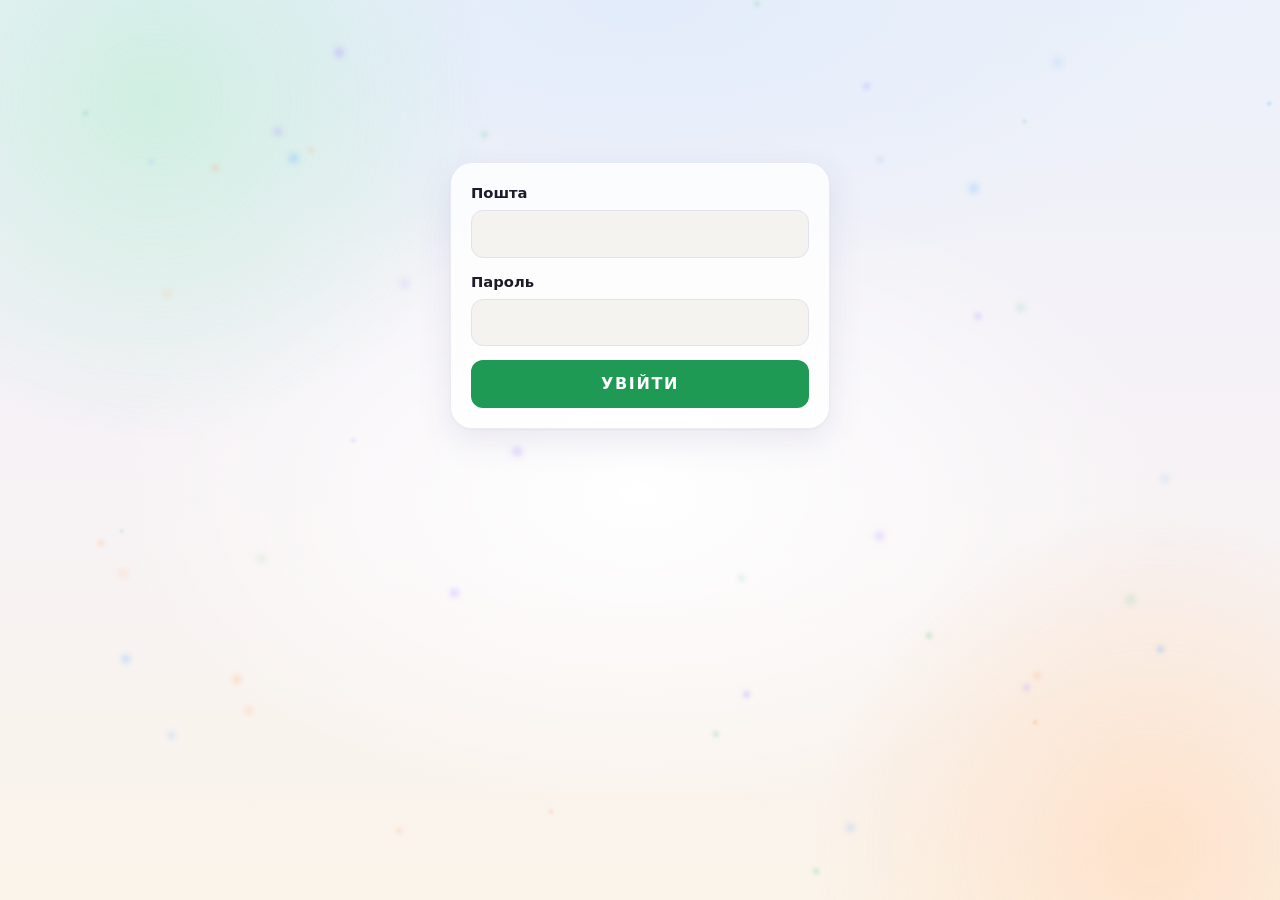
==== commit db90229a: "New plant form (hexagon, big name, day dial with hexagon presets, icon delete); unclipped photo glow" ====
--- a/index.html
+++ b/index.html
@@ -16,7 +16,7 @@
 <link rel="preconnect" href="https://fonts.gstatic.com" crossorigin>
 <link rel="preconnect" href="https://rheqsojhzktzkxilukhv.supabase.co" crossorigin>
 <link rel="stylesheet" href="https://fonts.googleapis.com/css2?family=Bricolage+Grotesque:opsz,wght@12..96,500;12..96,700&family=Figtree:wght@400;500;600&display=swap">
-<link rel="stylesheet" href="styles.css?v=53">
+<link rel="stylesheet" href="styles.css?v=64">
 </head>
 <body>
 <div class="bg" id="bg" aria-hidden="true"><div class="bg-glow g1"></div><div class="bg-glow g2"></div><div class="bg-stars" id="bg-stars"></div><span class="shoot"></span></div>
@@ -68,15 +68,14 @@
 
   <!-- Plants section -->
   <div class="section-screen" id="plants-screen" hidden>
-    <header class="sec-hero" id="plants-hero">
+    <header class="sec-hero p-hero" id="plants-hero">
       <span class="sec-hex" id="plants-hex" aria-hidden="true"></span>
-      <div class="sec-text"><h2>Рослини</h2><p class="summary" id="summary"></p></div>
+      <div class="sec-text"><h2>Рослини</h2><p class="summary pstats" id="summary"></p></div>
+      <div class="tabs ptabs" role="tablist" aria-label="Розділи">
+        <button type="button" class="tab" role="tab" id="tab-plants" data-tab="plants" aria-selected="true" aria-label="Рослини" title="Рослини"><svg viewBox="0 0 24 24" fill="none" stroke="currentColor" stroke-width="1.8" stroke-linejoin="round" aria-hidden="true"><path d="M7.5 3.5l4 2.3v4.6l-4 2.3-4-2.3V5.8z"/><path d="M16.5 3.5l4 2.3v4.6l-4 2.3-4-2.3V5.8z"/><path d="M12 11.6l4 2.3v4.6l-4 2.3-4-2.3v-4.6z"/></svg></button>
+        <button type="button" class="tab" role="tab" id="tab-diary" data-tab="diary" aria-selected="false" aria-label="Щоденник" title="Щоденник"><svg viewBox="0 0 24 24" fill="none" stroke="currentColor" stroke-width="1.8" stroke-linecap="round" stroke-linejoin="round" aria-hidden="true"><path d="M4 19h16"/><path d="M4 15l4.5-5 4 3L20 6"/><circle cx="8.5" cy="10" r="1.2" fill="currentColor"/><circle cx="12.5" cy="13" r="1.2" fill="currentColor"/></svg></button>
+      </div>
     </header>
-
-    <div class="tabs" role="tablist" aria-label="Розділи">
-      <button type="button" class="tab" role="tab" id="tab-plants" data-tab="plants" aria-selected="true">Рослини</button>
-      <button type="button" class="tab" role="tab" id="tab-diary" data-tab="diary" aria-selected="false">Щоденник</button>
-    </div>
 
     <main id="view"><div class="loading">Завантаження…</div></main>
   </div>
@@ -126,22 +125,32 @@
       </div>
     </form>
 
-    <form id="plant-form" hidden>
-      <div class="field">
-        <label for="p-name">Назва</label>
-        <input type="text" id="p-name" maxlength="60" required autocomplete="off">
+    <form id="plant-form" class="pform" hidden>
+      <div class="pf-top">
+        <span class="pf-hex" id="pf-hex" aria-hidden="true"></span>
+        <label class="pf-name"><span class="sr-only">Назва</span><input type="text" id="p-name" maxlength="60" required autocomplete="off" placeholder="Назва рослини"></label>
       </div>
-      <div class="field">
-        <label for="p-interval">Поливати раз на скільки днів</label>
-        <div class="stepper">
-          <button type="button" class="step-btn" data-action="int-step" data-d="-1" aria-label="Менше">−</button>
-          <input type="number" id="p-interval" min="1" max="365" inputmode="numeric" required>
-          <button type="button" class="step-btn" data-action="int-step" data-d="1" aria-label="Більше">+</button>
+      <div class="pf-int" role="group" aria-label="Поливати раз на скільки днів">
+        <div class="pf-dial">
+          <button type="button" class="pf-step" data-action="int-step" data-d="-1" aria-label="Менше"><svg viewBox="0 0 24 24" fill="none" stroke="currentColor" stroke-width="2.4" stroke-linecap="round" aria-hidden="true"><path d="M6 12h12"/></svg></button>
+          <div class="pf-val">
+            <svg class="pf-rep" viewBox="0 0 24 24" fill="none" stroke="currentColor" stroke-width="2" stroke-linecap="round" stroke-linejoin="round" aria-hidden="true"><path d="M17 2.5l3 3-3 3"/><path d="M4 11V9.5a4 4 0 0 1 4-4h12"/><path d="M7 21.5l-3-3 3-3"/><path d="M20 13v1.5a4 4 0 0 1-4 4H4"/></svg>
+            <input type="number" id="p-interval" min="1" max="365" inputmode="numeric" required aria-label="Днів між поливами">
+            <span class="pf-unit">дн.</span>
+          </div>
+          <button type="button" class="pf-step" data-action="int-step" data-d="1" aria-label="Більше"><svg viewBox="0 0 24 24" fill="none" stroke="currentColor" stroke-width="2.4" stroke-linecap="round" aria-hidden="true"><path d="M12 6v12M6 12h12"/></svg></button>
+        </div>
+        <div class="pf-presets" id="pf-presets">
+          <button type="button" class="pf-pre" data-action="int-set" data-v="3">3</button>
+          <button type="button" class="pf-pre" data-action="int-set" data-v="7">7</button>
+          <button type="button" class="pf-pre" data-action="int-set" data-v="14">14</button>
+          <button type="button" class="pf-pre" data-action="int-set" data-v="21">21</button>
+          <button type="button" class="pf-pre" data-action="int-set" data-v="30">30</button>
         </div>
       </div>
-      <div class="actions">
-        <button type="submit" class="primary" id="p-submit">Зберегти</button>
-        <button type="button" class="danger" id="p-delete" data-action="delete-plant" hidden>Видалити рослину</button>
+      <div class="pf-actions">
+        <button type="button" class="pf-del" id="p-delete" data-action="delete-plant" aria-label="Видалити рослину" hidden></button>
+        <button type="submit" class="primary pf-save" id="p-submit">Зберегти</button>
       </div>
     </form>
 
@@ -183,6 +192,6 @@
 
 <script src="vendor/supabase.js"></script>
 <script src="config.js"></script>
-<script src="app.js?v=53"></script>
+<script src="app.js?v=64"></script>
 </body>
 </html>
--- a/styles.css
+++ b/styles.css
@@ -1105,7 +1105,7 @@
 .w-glow { position: absolute; left: 50%; top: 50%; width: 56%; aspect-ratio: 1; border-radius: 50%; z-index: -1; pointer-events: none;
   background: radial-gradient(circle, color-mix(in srgb, var(--hub) 42%, transparent) 0%, color-mix(in srgb, var(--hub) 16%, transparent) 40%, transparent 70%);
   transform: translate(-50%, -50%); will-change: transform, opacity; animation: wglow 6s ease-in-out infinite; }
-@keyframes wglow { 0%, 100% { transform: translate(-50%, -50%) scale(.92); opacity: .75; } 50% { transform: translate(-50%, -50%) scale(1.06); opacity: 1; } }
+@keyframes wglow { 0%, 100% { transform: translate(-50%, -50%) scale(.9); } 50% { transform: translate(-50%, -50%) scale(1.08); } }
 .emb-sprout { position: absolute; left: 42.14%; top: 41.67%; width: 15.71%; aspect-ratio: 1; color: var(--hub); pointer-events: none; }
 .emb-sprout svg { width: 100%; height: 100%; display: block; transform-origin: 50% 87.5%; will-change: transform; animation: sway 7s ease-in-out infinite; }
 @keyframes sway { 0%, 100% { transform: rotate(-2.5deg); } 50% { transform: rotate(2.5deg); } }
@@ -1512,3 +1512,375 @@
   html.sheet-open .bg *, html.sheet-open .bg::before, html.sheet-open .w-glow, html.sheet-open .emb-sprout svg { animation-play-state: paused !important; }
   .tc-ring.soon { animation: none; }
 }
+
+/* computer home: locked in place too; the flower fits the window, the list scrolls inside itself if it must */
+@media (min-width: 761px) {
+  html:has(body.on-home), body.on-home { overflow: hidden; }
+  body.on-home { height: 100dvh; box-sizing: border-box; display: flex; flex-direction: column; }
+  body.on-home #app { flex: 1; min-height: 0; width: 100%; }
+  body.on-home .home { flex: 1; min-height: 0; }
+  body.on-home .wheel-wrap { width: min(100%, calc(100dvh - 190px), 880px); }
+  body.on-home .hlist:not([hidden]) { height: 100%; min-height: 0; }
+  body.on-home .hl-items { max-height: 100%; overflow-y: auto; overflow-x: hidden; scrollbar-width: none; overscroll-behavior: contain; padding-block: 8px; }
+  body.on-home .hl-items::-webkit-scrollbar { display: none; }
+}
+
+/* =====================================================================
+   PLANTS — honeycomb redesign: plants are hexagons on the sky, like the home flower
+   ===================================================================== */
+.p-hero { position: relative; align-items: center; }
+.p-hero .sec-text { flex: 1; gap: 10px; }
+.p-hero .sec-text h2 { font-size: clamp(1.25rem, 3.4vw, 1.9rem); }
+.pstats { display: flex; flex-wrap: wrap; gap: 8px; margin: 0; }
+.pst { display: inline-flex; align-items: center; gap: 6px; height: 34px; padding: 0 12px 0 10px; border-radius: 999px;
+  background: var(--glass); border: 1px solid var(--glass-line); color: var(--muted); font-family: var(--font-display); font-weight: 700; font-size: .95rem; }
+.pst svg { width: 17px; height: 17px; flex: none; }
+.pst b { display: inline-flex; align-items: center; color: var(--ink); font-weight: 700; }
+.pst b svg { width: 15px; height: 15px; }
+.pst.ok { color: var(--accent); }
+.pst.ok b { color: var(--accent); }
+.pst.warn { color: var(--warn); border-color: color-mix(in srgb, var(--warn) 45%, transparent); background: color-mix(in srgb, var(--warn) 12%, var(--glass)); }
+.pst.warn b { color: var(--warn); }
+.ptabs { flex: none; align-self: center; gap: 2px; }
+body:is(.on-plants) .ptabs .tab { width: 46px; height: 46px; padding: 0; display: grid; place-items: center; }
+.ptabs .tab svg { width: 22px; height: 22px; }
+
+/* the honeycomb: two columns on a phone, four on a computer; every second column sits half a step lower */
+.pgrid { display: grid; grid-template-columns: repeat(2, minmax(0, 1fr)); column-gap: 14px; row-gap: 26px; padding: 6px 0 70px; align-items: start; }
+@media (min-width: 700px) { .pgrid { grid-template-columns: repeat(4, minmax(0, 1fr)); column-gap: 22px; row-gap: 34px; } }
+.pgrid > :nth-child(2n of .pstag) { margin-top: 64px; margin-bottom: -64px; }
+@media (min-width: 700px) { .pgrid > :nth-child(2n of .pstag) { margin-top: 84px; margin-bottom: -84px; } }
+
+.pod { position: relative; display: flex; flex-direction: column; align-items: center; gap: 10px; text-align: center; min-width: 0; --pc: var(--accent); }
+.pod.is-due { --pc: var(--warn); }
+.pod-hex { position: relative; width: min(84%, 230px); aspect-ratio: .866; }
+.pod-pic { position: absolute; inset: 7%; border: 0; padding: 0; cursor: pointer; overflow: hidden;
+  clip-path: polygon(50% 0, 100% 25%, 100% 75%, 50% 100%, 0 75%, 0 25%);
+  background: radial-gradient(circle at 50% 42%, color-mix(in srgb, var(--pc) 22%, transparent), transparent 72%), var(--surface-2); display: grid; place-items: center; }
+.pod-pic img { width: 100%; height: 100%; object-fit: cover; display: block; transition: transform .8s cubic-bezier(.2, .8, .2, 1); }
+.pod-ico { width: 38%; color: var(--pc); display: grid; }
+.pod-ico svg { width: 100%; height: auto; filter: drop-shadow(0 0 12px color-mix(in srgb, var(--pc) 50%, transparent)); }
+.pod-ring { position: absolute; inset: 0; width: 100%; height: 100%; overflow: visible; pointer-events: none; }
+.pod-ring path { fill: none; stroke-width: 3.2; stroke-linejoin: round; stroke-linecap: round; }
+.pr-track { stroke: color-mix(in srgb, var(--ink) 12%, transparent); }
+.pr-fill { stroke: var(--pc); filter: drop-shadow(0 0 5px color-mix(in srgb, var(--pc) 70%, transparent)); transition: stroke-dasharray 1s cubic-bezier(.3, .8, .25, 1); }
+.pod.is-due .pr-track { stroke: color-mix(in srgb, var(--warn) 55%, transparent); stroke-dasharray: 3 5; }
+.pod-n { position: absolute; top: 14%; left: -4%; display: inline-flex; align-items: center; gap: 4px; padding: 3px 8px 3px 6px; border-radius: 999px;
+  background: rgba(8, 10, 26, .66); color: #fff; font-size: .74rem; font-weight: 600; pointer-events: none; }
+.pod-n svg { width: 13px; height: 13px; }
+.pod-water { position: absolute; left: 50%; bottom: -14px; width: 50px; height: 50px; margin-left: -25px; border-radius: 50%; border: 3px solid var(--bg); padding: 0;
+  background: var(--pc); color: var(--accent-ink); display: grid; place-items: center; cursor: pointer;
+  box-shadow: 0 0 0 0 color-mix(in srgb, var(--pc) 60%, transparent), 0 6px 18px color-mix(in srgb, var(--pc) 40%, transparent); transition: transform .25s cubic-bezier(.2, .9, .3, 1.5), box-shadow .3s; }
+.pod-water svg { width: 22px; height: 22px; }
+.pod.is-due .pod-water, .pod.is-due .pod-big { color: #fff; }
+.pod.is-due .pod-water::after, .pod.is-due .pod-big::after { content: ""; position: absolute; inset: -3px; border-radius: inherit; border: 2px solid var(--warn); animation: podPing 2.2s ease-out infinite; will-change: transform, opacity; pointer-events: none; }
+@keyframes podPing { from { transform: scale(1); opacity: .8; } to { transform: scale(1.45); opacity: 0; } }
+.pod-big { position: relative; }
+.pod-info { display: flex; flex-direction: column; align-items: center; gap: 7px; min-width: 0; max-width: 100%; margin-top: 12px; }
+.pod-info h3 { margin: 0; font-family: var(--font-display); font-size: 1.12rem; font-weight: 700; line-height: 1.2; overflow-wrap: anywhere; }
+.pod-meta { display: flex; flex-wrap: wrap; justify-content: center; gap: 6px; }
+.pm { display: inline-flex; align-items: center; gap: 5px; height: 28px; padding: 0 10px 0 8px; border-radius: 999px; font-size: .84rem; font-weight: 600;
+  background: color-mix(in srgb, var(--accent) 13%, transparent); color: var(--accent); }
+.pm svg { width: 15px; height: 15px; flex: none; }
+.pm.warn { background: color-mix(in srgb, var(--warn) 15%, transparent); color: var(--warn); }
+.pm.soft { background: color-mix(in srgb, var(--ink) 6%, transparent); color: var(--muted); }
+.pod-edit { position: absolute; top: 0; right: 0; width: 36px; height: 36px; border-radius: 50%; border: 1px solid var(--glass-line); background: var(--glass); color: var(--muted);
+  display: grid; place-items: center; padding: 0; cursor: pointer; opacity: .75; transition: opacity .2s, color .2s, transform .3s; }
+.pod-edit svg { width: 17px; height: 17px; }
+
+/* the most urgent plant leads: a wide glass panel */
+.pod.feat { grid-column: 1 / -1; flex-direction: row; align-items: center; gap: clamp(16px, 4vw, 34px); text-align: left; padding: 20px clamp(16px, 3vw, 30px) 24px;
+  background: var(--glass); border: 1px solid var(--glass-line); border-radius: 30px; box-shadow: var(--shadow); }
+.pod.feat.is-due { border-color: color-mix(in srgb, var(--warn) 35%, transparent); }
+.pod.feat .pod-hex { width: clamp(130px, 40%, 250px); flex: none; }
+.pod.feat .pod-info { align-items: flex-start; margin-top: 0; gap: 12px; flex: 1; }
+.pod.feat .pod-info h3 { font-size: clamp(1.35rem, 3.6vw, 2rem); }
+.pod.feat .pod-meta { justify-content: flex-start; }
+.pod.feat .pod-water { display: none; }
+.pod-acts { display: flex; align-items: center; gap: 8px; flex-wrap: wrap; }
+.pod-big { display: inline-flex; align-items: center; gap: 8px; height: 48px; padding: 0 22px 0 18px; border: 0; border-radius: 999px; background: var(--pc); color: var(--accent-ink); cursor: pointer;
+  font-family: var(--font-display); font-weight: 700; letter-spacing: .1em; text-transform: uppercase; font-size: .86rem; box-shadow: 0 8px 22px color-mix(in srgb, var(--pc) 35%, transparent); transition: transform .2s, box-shadow .3s, filter .2s; }
+.pod-big svg { width: 20px; height: 20px; }
+.pod-btn { width: 48px; height: 48px; border-radius: 50%; border: 1px solid var(--glass-line); background: color-mix(in srgb, var(--ink) 5%, transparent); color: var(--ink); display: grid; place-items: center; padding: 0; cursor: pointer; transition: transform .2s, color .2s, border-color .2s; }
+.pod-btn svg { width: 20px; height: 20px; }
+@media (max-width: 420px) {
+  .pod.feat { padding: 16px 14px 18px; gap: 14px; }
+  .pod.feat .pod-hex { width: 38%; }
+  .pod-big { height: 44px; padding: 0 16px 0 14px; }
+  .pod-btn { width: 44px; height: 44px; }
+  .pod-big span { display: none; }
+  .pod-big { width: 44px; padding: 0; justify-content: center; }
+}
+
+/* add: an empty dashed hexagon, like the "soon" badges at home */
+.pod-add { position: relative; width: min(84%, 230px); justify-self: center; aspect-ratio: .866; border: 0; padding: 0; background: transparent; cursor: pointer; color: var(--muted); display: grid; place-items: center; }
+.pa-hex { position: absolute; inset: 0; width: 100%; height: 100%; overflow: visible; }
+.pa-hex path { fill: color-mix(in srgb, var(--accent) 4%, transparent); stroke: var(--w-line); stroke-width: 1.6; stroke-dasharray: 5 6; transition: stroke .3s, fill .3s; }
+.pa-plus { position: relative; width: 50px; height: 50px; border-radius: 50%; display: grid; place-items: center; border: 1.5px solid var(--glass-line); background: var(--glass); transition: transform .35s cubic-bezier(.2, .9, .3, 1.5), color .3s, border-color .3s; }
+.pa-plus svg { width: 22px; height: 22px; }
+.pgrid.empty-g { grid-template-columns: minmax(0, 260px); justify-content: center; }
+
+@media (hover: hover) {
+  .pod:not(.feat):hover .pod-hex { transform: translateY(-6px); }
+  .pod-hex { transition: transform .45s cubic-bezier(.2, .9, .25, 1.25); }
+  .pod:hover .pod-pic img { transform: scale(1.06); }
+  .pod:hover .pod-edit { opacity: 1; }
+  .pod-edit:hover { color: var(--accent); transform: rotate(60deg); }
+  .pod-water:hover { transform: scale(1.12); }
+  .pod-big:hover { filter: brightness(1.06); box-shadow: 0 10px 28px color-mix(in srgb, var(--pc) 50%, transparent); }
+  .pod-btn:hover { color: var(--accent); border-color: color-mix(in srgb, var(--accent) 45%, transparent); }
+  .pod-add:hover .pa-hex path { stroke: var(--accent); fill: color-mix(in srgb, var(--accent) 8%, transparent); }
+  .pod-add:hover .pa-plus { transform: rotate(90deg) scale(1.08); color: var(--accent); border-color: color-mix(in srgb, var(--accent) 45%, transparent); }
+}
+@media (hover: none) {
+  .pod-water:active, .pod-big:active, .pod-btn:active, .pa-plus:active, .pod-add:active .pa-plus { transform: scale(.9); }
+  .pod-pic:active img { transform: scale(1.05); }
+  .pod-edit { opacity: .9; }
+}
+
+/* coming in: hexagons pop out of nothing one by one, the frame fills, the add badge spins in */
+.section-screen.entering .pod .pod-hex, .section-screen.entering .pod-add { animation: hxIn .8s cubic-bezier(.2, .9, .25, 1.2) backwards; animation-delay: calc(.15s + var(--i) * 80ms); }
+.section-screen.entering .pod-info { animation: cardIn .6s cubic-bezier(.2, .9, .25, 1) backwards; animation-delay: calc(.3s + var(--i) * 80ms); }
+.section-screen.entering .pod.feat { animation: cardIn .7s cubic-bezier(.2, .9, .25, 1) backwards; }
+.section-screen.entering .pr-fill { animation: ringDraw 1.3s cubic-bezier(.3, .8, .25, 1) backwards; animation-delay: calc(.35s + var(--i) * 80ms); }
+@keyframes ringDraw { from { stroke-dasharray: 0 100; } }
+.section-screen.entering .pst { animation: hubIn .5s cubic-bezier(.2, .9, .3, 1.3) backwards; }
+.section-screen.entering .pst:nth-child(2) { animation-delay: .08s; } .section-screen.entering .pst:nth-child(3) { animation-delay: .16s; }
+.section-screen.entering .ptabs { animation: fadeIn .6s ease-out .2s backwards; }
+@media (prefers-reduced-motion: reduce) { .pod *, .pod-add, .pst, .pod.feat { animation: none !important; } }
+
+/* phone hero: badge, stats, round tabs on one line */
+@media (max-width: 560px) {
+  .p-hero { gap: 12px; }
+  .p-hero .sec-hex { width: 58px; height: 58px; }
+  .p-hero .sec-text h2 { font-size: 1.15rem; letter-spacing: .14em; }
+  .pst { height: 30px; padding: 0 10px 0 8px; font-size: .88rem; }
+  .pst svg { width: 15px; height: 15px; }
+  body:is(.on-plants) .ptabs .tab { width: 40px; height: 40px; }
+  .ptabs .tab svg { width: 20px; height: 20px; }
+  .pod-info h3 { font-size: 1rem; }
+  .pm { height: 26px; font-size: .8rem; padding: 0 8px 0 6px; }
+  .pod-water { width: 44px; height: 44px; margin-left: -22px; bottom: -12px; }
+  .pod-water svg { width: 20px; height: 20px; }
+}
+
+/* ---------- diary: icon tiles, chart, a timeline ---------- */
+.dstack { gap: 16px; }
+.stiles { display: grid; grid-template-columns: repeat(auto-fill, minmax(min(100%, 230px), 1fr)); gap: 12px; }
+.stile { display: grid; grid-template-columns: auto 1fr auto auto auto; align-items: center; gap: 10px; padding: 12px 14px; border-radius: 20px; background: var(--glass); border: 1px solid var(--glass-line); }
+.st-hex { width: 22px; aspect-ratio: .866; background: var(--sc); clip-path: polygon(50% 0, 100% 25%, 100% 75%, 50% 100%, 0 75%, 0 25%); box-shadow: 0 0 12px var(--sc); }
+.stile strong { font-family: var(--font-display); font-size: .98rem; overflow: hidden; text-overflow: ellipsis; white-space: nowrap; min-width: 0; }
+.st-n { display: inline-flex; align-items: center; gap: 4px; color: var(--accent); font-weight: 700; font-size: .92rem; }
+.st-n svg { width: 15px; height: 15px; }
+.st-n.soft { color: var(--muted); }
+.st-n b { color: var(--ink); }
+.dstack .chart-card { padding: 14px 12px 6px; }
+.tl-empty { display: grid; place-items: center; padding: 40px 0; }
+.tl-empty .te-hex { width: 110px; height: 110px; --c: var(--muted); opacity: .55; animation: floaty 7s ease-in-out infinite; }
+.tline { list-style: none; margin: 22px 0 40px; padding: 0 0 0 26px; position: relative; display: flex; flex-direction: column; gap: 10px; }
+.tline::before { content: ""; position: absolute; left: 9px; top: 8px; bottom: 8px; width: 2px; border-radius: 2px; background: linear-gradient(to bottom, var(--accent), color-mix(in srgb, var(--accent) 10%, transparent)); opacity: .5; }
+.tl-month { margin: 10px 0 2px -26px; padding-left: 0; }
+.tl-month span { display: inline-block; padding: 4px 12px; border-radius: 999px; background: var(--glass); border: 1px solid var(--glass-line); font-family: var(--font-display); font-weight: 600; font-size: .74rem; letter-spacing: .14em; text-transform: uppercase; color: var(--muted); }
+.tl { position: relative; display: grid; grid-template-columns: 52px minmax(0, 1fr) auto; align-items: center; gap: 12px; padding: 8px 8px 8px 8px; border-radius: 18px; background: var(--glass); border: 1px solid var(--glass-line); }
+.tl-node { position: absolute; left: -22px; top: 50%; width: 12px; height: 12px; margin-top: -6px; border-radius: 50%; background: var(--sc); box-shadow: 0 0 0 3px var(--bg), 0 0 12px var(--sc); }
+.tl-pic { width: 52px; aspect-ratio: .866; border: 0; padding: 0; overflow: hidden; cursor: pointer; clip-path: polygon(50% 0, 100% 25%, 100% 75%, 50% 100%, 0 75%, 0 25%); background: color-mix(in srgb, var(--sc) 22%, var(--surface-2)); display: grid; place-items: center; color: var(--sc); }
+.tl-pic img { width: 100%; height: 100%; object-fit: cover; display: block; }
+.tl-pic.none { cursor: default; }
+.tl-pic svg { width: 20px; height: 20px; }
+.tl-text { display: flex; flex-direction: column; gap: 2px; min-width: 0; }
+.tl-text strong { font-family: var(--font-display); font-size: 1rem; overflow: hidden; text-overflow: ellipsis; white-space: nowrap; }
+.tl-text span { color: var(--muted); font-size: .86rem; }
+.section-screen.entering .tl, .page-in .tl { animation: rowIn .5s cubic-bezier(.2, .9, .25, 1) backwards; animation-delay: calc(var(--i) * 40ms); }
+.tline { max-width: 820px; }
+@media (min-width: 700px) {
+  .pod.feat { grid-column: span 2; padding: 22px 24px 24px; }
+  .pod.feat .pod-hex { width: 44%; }
+}
+@media (hover: none) { .pod-edit { width: 40px; height: 40px; } }
+
+/* ===== plants v2: taller hexagons, an even tight grid, no staggering ===== */
+.pgrid { column-gap: 12px; row-gap: 22px; padding-bottom: 30px; }
+.pgrid > :nth-child(2n of .pstag) { margin-top: 0 !important; margin-bottom: 0 !important; }
+@media (min-width: 700px) { .pgrid { grid-template-columns: repeat(4, minmax(0, 1fr)); column-gap: 18px; row-gap: 28px; } }
+@media (min-width: 1000px) { .pgrid { grid-template-columns: repeat(5, minmax(0, 1fr)); } }
+.pod { gap: 0; }
+.pod-hex, .pod-add { width: min(100%, 250px); aspect-ratio: .8; }
+.pod-pic { inset: 5%; clip-path: polygon(50% 0, 100% 22.5%, 100% 77.5%, 50% 100%, 0 77.5%, 0 22.5%); }
+.pod-info { margin-top: 16px; gap: 6px; }
+.pod-water { bottom: -10px; }
+.pod-n { top: 10%; left: -2%; }
+.pod-edit { top: 4%; right: -2%; }
+.pod.feat .pod-hex { width: clamp(120px, 36%, 230px); }
+@media (min-width: 700px) { .pod.feat .pod-hex { width: 40%; } }
+.st-hex, .tl-pic { clip-path: polygon(50% 0, 100% 22.5%, 100% 77.5%, 50% 100%, 0 77.5%, 0 22.5%); aspect-ratio: .8; }
+
+/* timeline: the line only joins nodes that follow each other */
+.tline::before { display: none; }
+.tl::after { content: ""; position: absolute; left: -17px; top: 50%; width: 2px; height: calc(100% + 10px); background: color-mix(in srgb, var(--accent) 40%, transparent); border-radius: 2px; }
+.tl:not(:has(+ .tl))::after { display: none; }
+.tl-node { z-index: 1; }
+.tl-month { margin: 12px 0 2px -26px; }
+.tl-month:first-child { margin-top: 0; }
+
+/* ===== gallery: the photo big, everything else as icons and hexagons ===== */
+.gv-tags { position: absolute; left: 14px; bottom: 14px; display: flex; gap: 8px; }
+.gv-tag { display: inline-flex; align-items: center; gap: 6px; height: 34px; padding: 0 12px 0 10px; border-radius: 999px; background: rgba(8, 10, 26, .62); color: #fff;
+  border: 1px solid rgba(255, 255, 255, .14); font-weight: 700; font-size: .88rem; -webkit-backdrop-filter: blur(8px); backdrop-filter: blur(8px); }
+.gv-tag svg { width: 16px; height: 16px; color: var(--accent); }
+.gv-tag.soft svg { color: rgba(255, 255, 255, .7); }
+.gv-count { position: absolute; right: 14px; top: 14px; display: inline-flex; align-items: baseline; gap: 2px; padding: 6px 12px; border-radius: 999px; background: rgba(8, 10, 26, .55); color: #fff;
+  font-family: var(--font-display); font-weight: 700; font-size: .95rem; font-variant-numeric: tabular-nums; border: 1px solid rgba(255, 255, 255, .14); }
+.gv-count i { font-style: normal; opacity: .45; margin: 0 2px; }
+.sheet.cinema .gv-info { display: none; }
+.gv-bar { gap: 10px; align-items: flex-start; padding-top: 4px; }
+.gv-all { width: 52px; height: 60px; padding: 0; justify-content: center; border: 0; border-radius: 0; background: color-mix(in srgb, var(--accent) 22%, rgba(255, 255, 255, .06)) !important;
+  clip-path: polygon(50% 0, 100% 22.5%, 100% 77.5%, 50% 100%, 0 77.5%, 0 22.5%); color: #fff; }
+.gv-all svg { width: 20px; height: 20px; color: var(--accent); }
+.gv-strip { gap: 8px; padding: 2px 4px 2px; align-items: flex-start; }
+.gv-th { width: auto; height: auto; border-radius: 0; overflow: visible; background: transparent; display: flex; flex-direction: column; align-items: center; gap: 4px; opacity: .55; }
+.gv-th .gv-hx { width: 52px; }
+.gv-th small { position: static; padding: 0; background: none; font-size: .66rem; font-weight: 700; color: rgba(255, 255, 255, .75); }
+.gv-th[aria-current] { box-shadow: none; transform: none; opacity: 1; }
+.gv-th[aria-current] .gv-hx { filter: drop-shadow(0 0 8px color-mix(in srgb, var(--accent) 80%, transparent)); transform: translateY(-3px); }
+.gv-th[aria-current] .gv-hx::after { opacity: 1; }
+.gv-hx { position: relative; display: block; aspect-ratio: .8; transition: transform .3s cubic-bezier(.2, .9, .3, 1.4), filter .3s; }
+.gv-hx img { position: absolute; inset: 0; width: 100%; height: 100%; object-fit: cover; clip-path: polygon(50% 0, 100% 22.5%, 100% 77.5%, 50% 100%, 0 77.5%, 0 22.5%); display: block; }
+.gv-th[aria-current] .gv-hx img { outline: none; }
+.gv-th[aria-current] small { color: var(--accent); }
+
+.hgrid { display: grid; grid-template-columns: repeat(3, minmax(0, 1fr)); gap: 14px 10px; overflow-y: auto; padding: 4px 2px 16px; align-content: start; }
+@media (min-width: 620px) { .hgrid { grid-template-columns: repeat(5, minmax(0, 1fr)); gap: 18px 14px; } }
+@media (min-width: 980px) { .hgrid { grid-template-columns: repeat(6, minmax(0, 1fr)); } }
+.hg-item { border: 0; padding: 0; background: transparent; cursor: pointer; display: flex; flex-direction: column; align-items: center; gap: 6px; color: #fff; min-width: 0;
+  animation: hxIn .6s cubic-bezier(.2, .9, .25, 1.2) backwards; animation-delay: calc(var(--i) * 40ms); }
+.hg-item .gv-hx { width: 100%; filter: drop-shadow(0 8px 18px rgba(0, 0, 0, .35)); }
+.hg-item:first-child .gv-hx { filter: drop-shadow(0 0 14px color-mix(in srgb, var(--accent) 60%, transparent)); }
+.hg-item small { font-size: .78rem; font-weight: 700; color: rgba(255, 255, 255, .78); }
+.hg-item:first-child small { color: var(--accent); }
+.hg-item img { transition: transform .6s cubic-bezier(.2, .8, .2, 1); }
+@media (hover: hover) { .hg-item:hover .gv-hx { transform: translateY(-4px) scale(1.03); } .gv-th:hover { opacity: .9; } }
+@media (hover: none) { .hg-item:active .gv-hx, .gv-th:active .gv-hx { transform: scale(.94); } }
+.sheet:not(.cinema) .hg-item, .sheet:not(.cinema) .hg-item small { color: var(--ink); }
+/* the photo viewer always sits on its own dark stage */
+body .overlay.cinema { background: radial-gradient(ellipse at 50% 40%, #12142c 0%, #04050d 70%) !important; }
+/* the leading plant: compact actions in a narrow panel, a tall tile on wide screens */
+.pod.feat .pod-acts { flex-wrap: nowrap; }
+@media (min-width: 700px) and (max-width: 999px) { .pod.feat .pod-big span { display: none; } .pod.feat .pod-big { width: 48px; padding: 0; justify-content: center; } }
+@media (min-width: 1000px) {
+  .pgrid { grid-auto-flow: row dense; }
+  .pod.feat { grid-row: span 2; flex-direction: column; justify-content: center; text-align: center; gap: 18px; padding: 28px 24px; }
+  .pod.feat .pod-hex { width: min(56%, 250px); }
+  .pod.feat .pod-info { align-items: center; }
+  .pod.feat .pod-meta { justify-content: center; }
+}
+/* hexagon glow without filters (filters got clipped into a square by the scrolling strip) */
+.gv-th[aria-current] .gv-hx, .hg-item .gv-hx, .hg-item:first-child .gv-hx { filter: none; }
+.gv-hx::before { content: ""; position: absolute; inset: -14% -24%; border-radius: 50%; pointer-events: none; opacity: 0; transition: opacity .3s;
+  background: radial-gradient(closest-side, color-mix(in srgb, var(--accent) 75%, transparent) 40%, color-mix(in srgb, var(--accent) 22%, transparent) 70%, transparent); }
+.gv-th[aria-current] .gv-hx::before, .hg-item:first-child .gv-hx::before { opacity: 1; }
+.gv-hx img { z-index: 1; }
+.gv-strip { padding: 16px 12px 6px; margin: -12px -8px 0; }
+.hgrid { padding: 30px 16px 18px; margin: -26px -12px 0; }
+
+/* ===== plant form: hexagon on top, a big name, a dial for days, presets ===== */
+.sr-only { position: absolute; width: 1px; height: 1px; overflow: hidden; clip: rect(0 0 0 0); white-space: nowrap; }
+.pform { display: flex; flex-direction: column; gap: 18px; }
+.pform[hidden] { display: none; }
+.pf-top { display: flex; align-items: center; gap: 16px; }
+.pf-hex { position: relative; width: 74px; aspect-ratio: .8; flex: none; }
+.pf-pic { position: absolute; inset: 6%; clip-path: polygon(50% 0, 100% 22.5%, 100% 77.5%, 50% 100%, 0 77.5%, 0 22.5%); display: grid; place-items: center; color: var(--accent);
+  background: radial-gradient(circle at 50% 42%, color-mix(in srgb, var(--accent) 24%, transparent), transparent 72%), var(--surface-2); }
+.pf-pic img { width: 100%; height: 100%; object-fit: cover; }
+.pf-pic svg { width: 46%; height: auto; }
+.pf-ring { position: absolute; inset: 0; width: 100%; height: 100%; overflow: visible; }
+.pf-ring path { fill: none; stroke: var(--accent); stroke-width: 3.2; stroke-linejoin: round; }
+.pf-name { flex: 1; min-width: 0; }
+.pf-name input { width: 100%; box-sizing: border-box; border: 0; border-bottom: 2px solid var(--line); border-radius: 0; background: transparent !important; color: var(--ink); padding: 8px 2px; outline: none;
+  font-family: var(--font-display); font-weight: 700; font-size: 1.45rem !important; transition: border-color .25s; }
+.pf-name input::placeholder { color: var(--muted); opacity: .6; }
+.pf-name input:focus { border-color: var(--accent); }
+.pf-int { display: flex; flex-direction: column; gap: 12px; padding: 14px; border-radius: 22px; background: color-mix(in srgb, var(--ink) 4%, transparent); border: 1px solid var(--glass-line, var(--line)); }
+.pf-dial { display: flex; align-items: center; gap: 10px; }
+.pf-step { width: 52px; height: 52px; flex: none; border-radius: 50%; border: 1px solid var(--glass-line, var(--line)); background: var(--surface); color: var(--ink); display: grid; place-items: center; padding: 0; cursor: pointer; transition: transform .18s, color .2s, border-color .2s; }
+.pf-step svg { width: 22px; height: 22px; }
+.pf-step:active { transform: scale(.9); }
+@media (hover: hover) { .pf-step:hover { color: var(--accent); border-color: color-mix(in srgb, var(--accent) 50%, transparent); } }
+.pf-val { flex: 1; display: flex; align-items: center; justify-content: center; gap: 8px; min-width: 0; color: var(--accent); }
+.pf-rep { width: 24px; height: 24px; flex: none; }
+.pf-val input { width: 3.2ch; border: 0; background: transparent !important; padding: 0; text-align: center; color: var(--ink); font-family: var(--font-display); font-weight: 700; font-size: 2.4rem !important; line-height: 1; outline: none; -moz-appearance: textfield; }
+.pf-val input::-webkit-outer-spin-button, .pf-val input::-webkit-inner-spin-button { -webkit-appearance: none; margin: 0; }
+.pf-unit { color: var(--muted); font-weight: 600; }
+.pf-presets { display: grid; grid-template-columns: repeat(5, minmax(0, 1fr)); gap: 8px; }
+.pf-pre { aspect-ratio: .8; max-height: 62px; border: 0; padding: 0; cursor: pointer; clip-path: polygon(50% 0, 100% 22.5%, 100% 77.5%, 50% 100%, 0 77.5%, 0 22.5%);
+  background: color-mix(in srgb, var(--ink) 8%, transparent); color: var(--muted); font-family: var(--font-display); font-weight: 700; font-size: 1rem; justify-self: center; height: 62px; transition: background .25s, color .25s, transform .25s cubic-bezier(.2, .9, .3, 1.5); }
+.pf-pre[aria-pressed="true"] { background: var(--accent); color: var(--accent-ink); transform: scale(1.08); }
+@media (hover: hover) { .pf-pre:not([aria-pressed="true"]):hover { color: var(--accent); background: color-mix(in srgb, var(--accent) 15%, transparent); } }
+.pf-actions { display: flex; gap: 10px; align-items: center; }
+.pf-save { flex: 1; min-height: 54px; }
+.pf-del { flex: none; height: 54px; min-width: 54px; padding: 0 16px; border-radius: 999px; border: 1px solid color-mix(in srgb, var(--warn) 40%, transparent); background: color-mix(in srgb, var(--warn) 8%, transparent);
+  color: var(--warn); display: inline-flex; align-items: center; justify-content: center; gap: 8px; font-weight: 700; cursor: pointer; transition: background .2s, color .2s; }
+.pf-del[hidden] { display: none; }
+.pf-del svg { width: 20px; height: 20px; }
+.pf-del:has(span) { background: var(--warn); color: #fff; }
+.overlay:not([hidden]) .pform .pf-hex { animation: hubIn .55s cubic-bezier(.2, .9, .3, 1.3) .05s backwards; }
+.overlay:not([hidden]) .pform .pf-pre { animation: hxIn .5s cubic-bezier(.2, .9, .25, 1.2) backwards; }
+.overlay:not([hidden]) .pform .pf-pre:nth-child(2) { animation-delay: .04s; } .overlay:not([hidden]) .pform .pf-pre:nth-child(3) { animation-delay: .08s; }
+.overlay:not([hidden]) .pform .pf-pre:nth-child(4) { animation-delay: .12s; } .overlay:not([hidden]) .pform .pf-pre:nth-child(5) { animation-delay: .16s; }
+
+/* =====================================================================
+   LIGHT THEME — a morning sky: cool blue at the top, warm cream below,
+   coloured glows that drift, soft motes instead of stars, white glass
+   ===================================================================== */
+.bg-dust { display: none; position: absolute; inset: 0; pointer-events: none; }
+html.is-light .bg-dust { display: block; }
+.bg-dust .dl { position: absolute; left: 0; top: 0; width: 1px; height: 1px; border-radius: 50%; will-change: transform, opacity; }
+.bg-dust .dl0 { animation: mote1 22s ease-in-out infinite alternate; }
+.bg-dust .dl1 { animation: mote2 28s ease-in-out infinite alternate; }
+.bg-dust .dl2 { animation: mote3 34s ease-in-out infinite alternate; }
+@keyframes mote1 { 0% { transform: translate(0, 0); opacity: .9; } 50% { opacity: .45; } 100% { transform: translate(14px, -26px); opacity: .9; } }
+@keyframes mote2 { 0% { transform: translate(0, 0); opacity: .5; } 50% { opacity: 1; } 100% { transform: translate(-18px, -18px); opacity: .6; } }
+@keyframes mote3 { 0% { transform: translate(0, 0); opacity: .8; } 100% { transform: translate(10px, 22px); opacity: .4; } }
+html.sheet-open .bg-dust .dl { animation-play-state: paused; }
+
+html.is-light, html.is-light body { --bg: #F5F3F0; }
+html.is-light body { --surface: #FFFFFF; --surface-2: #EEF0F6; --ink: #1B1B2A; --muted: #626478; --line: #E1E2EC; --axis: #C8CADA;
+  --glass: rgba(255, 255, 255, .78); --glass-line: rgba(70, 72, 120, .10); --overlay: rgba(40, 42, 80, .28);
+  --shadow: 0 1px 2px rgba(60, 60, 110, .05), 0 12px 34px rgba(70, 70, 140, .10); --w-line: rgba(70, 72, 120, .30); }
+html.is-light .bg { background:
+  radial-gradient(ellipse 70% 45% at 50% 0%, #E3ECFB 0%, transparent 70%),
+  radial-gradient(ellipse 60% 50% at 50% 55%, #FFFFFF 0%, transparent 70%),
+  linear-gradient(180deg, #ECF1FA 0%, #F6F2F6 48%, #FBF4EA 100%); }
+html.is-light .bg-glow { opacity: .75; }
+html.is-light .bg-glow.g1 { background: radial-gradient(circle, #C6EEDA 0%, transparent 62%); }
+html.is-light .bg-glow.g2 { background: radial-gradient(circle, #FFDCC0 0%, transparent 62%); }
+html.is-light .bg::before { background: repeating-radial-gradient(circle, transparent 0 88px, rgba(80, 84, 150, .075) 89px 90px); }
+html.is-light .bg-stars, html.is-light .shoot { display: none; }
+
+/* glass that reads on a bright sky */
+html.is-light .pcard, html.is-light .pod.feat, html.is-light .stile, html.is-light .tl, html.is-light .chart-card, html.is-light .dprog, html.is-light .dstat, html.is-light .dwhy,
+html.is-light .dream-steps, html.is-light .m-tile, html.is-light .tcard, html.is-light .pst, html.is-light .tl-month span {
+  background: rgba(255, 255, 255, .82); border-color: rgba(70, 72, 120, .09); box-shadow: 0 1px 2px rgba(60, 60, 110, .04), 0 10px 30px rgba(80, 80, 150, .09); }
+html.is-light .icon-btn, html.is-light body:is(.on-plants, .on-dreams) .icon-btn { background: rgba(255, 255, 255, .9); border-color: rgba(70, 72, 120, .10); box-shadow: 0 4px 14px rgba(80, 80, 150, .10); }
+html.is-light body:is(.on-plants, .on-dreams) .tabs, html.is-light .seg { background: rgba(255, 255, 255, .85); border-color: rgba(70, 72, 120, .10); box-shadow: 0 4px 14px rgba(80, 80, 150, .08); }
+html.is-light .sheet { background: #FFFFFF; box-shadow: 0 -10px 50px rgba(60, 60, 120, .18); }
+html.is-light .overlay:not(.cinema) { background: rgba(48, 50, 96, .22) !important; }
+html.is-light.scrolled .top { background: rgba(246, 245, 250, .78); }
+
+/* plants on a light sky: crisper hexagons */
+html.is-light .pr-track { stroke: rgba(70, 72, 120, .14); }
+html.is-light .pr-fill { filter: drop-shadow(0 2px 6px color-mix(in srgb, var(--pc) 45%, transparent)); }
+html.is-light .pod-pic { background: radial-gradient(circle at 50% 42%, color-mix(in srgb, var(--pc) 18%, #fff), #EEF1F7 72%); }
+html.is-light .pod-water { border-color: #fff; box-shadow: 0 6px 16px color-mix(in srgb, var(--pc) 35%, transparent); }
+html.is-light .pod-edit { background: #fff; box-shadow: 0 3px 10px rgba(80, 80, 150, .12); }
+html.is-light .pod-n { background: rgba(255, 255, 255, .92); color: var(--ink); box-shadow: 0 3px 10px rgba(80, 80, 150, .12); }
+html.is-light .pm.soft { background: rgba(70, 72, 120, .07); }
+html.is-light .pa-hex path { fill: rgba(255, 255, 255, .55); stroke: rgba(70, 72, 120, .30); }
+html.is-light .pa-plus { background: #fff; box-shadow: 0 4px 14px rgba(80, 80, 150, .12); }
+html.is-light .tl-node { box-shadow: 0 0 0 3px #fff, 0 2px 8px var(--sc); }
+html.is-light .pf-int { background: #F4F5FA; }
+html.is-light .pf-pre:not([aria-pressed="true"]) { background: #E9EBF3; }
+html.is-light .pf-step { box-shadow: 0 3px 10px rgba(80, 80, 150, .10); }
+
+/* home in daylight */
+html.is-light body.on-home { --hub-bg: #FFFFFF; }
+html.is-light .w-glow { opacity: .8; }
